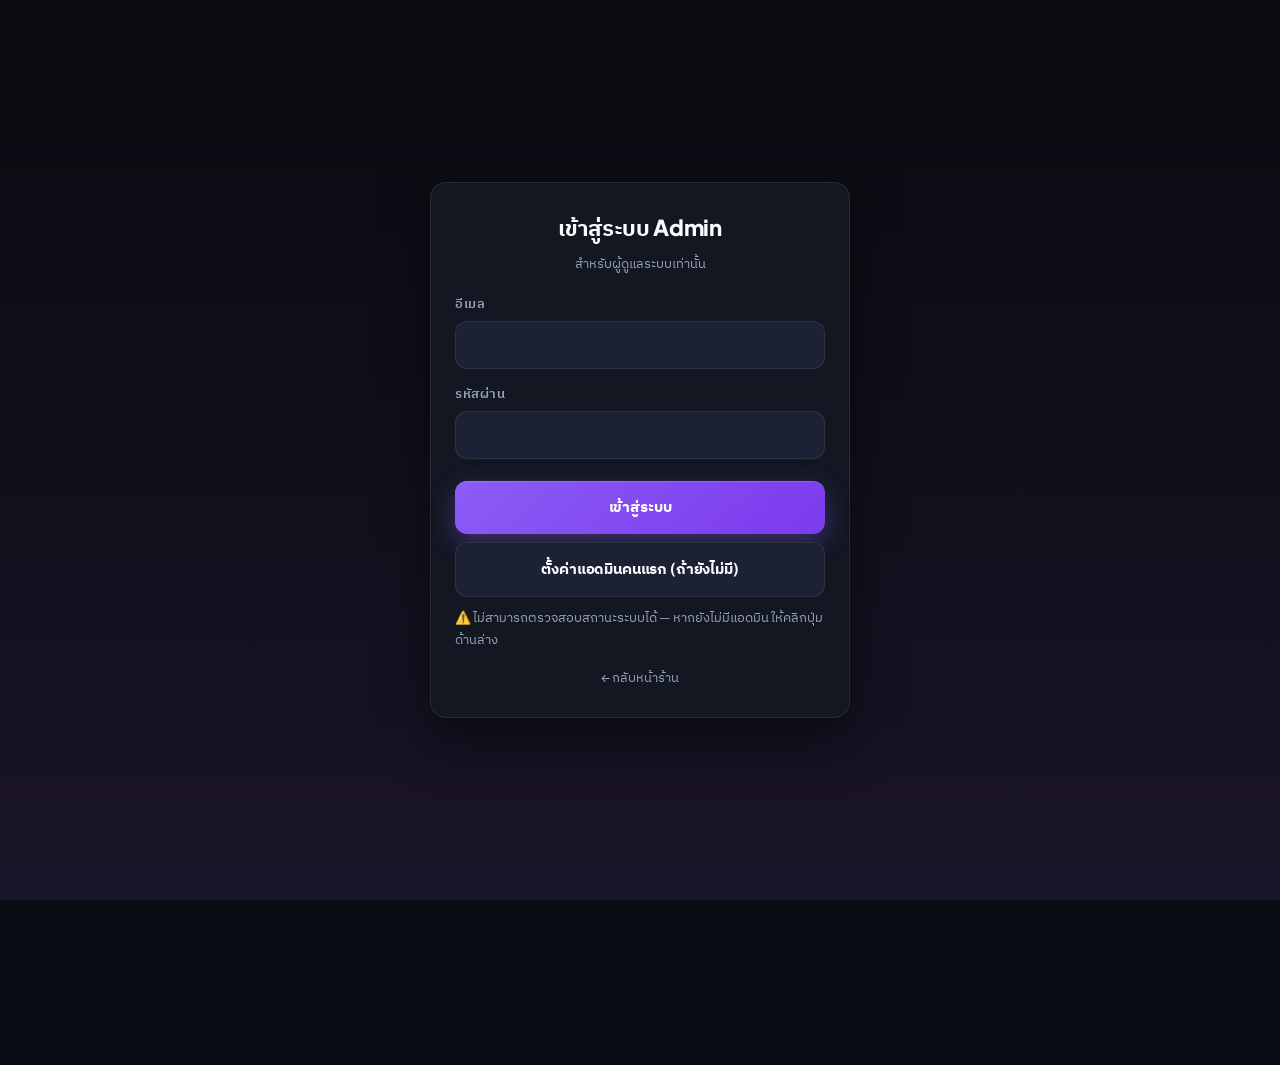
==== admin.html @ b990dd5f "Update admin.html" ====
<!DOCTYPE html>
<html lang="th" class="admin-page">
<head>
<meta charset="UTF-8">
<meta name="viewport" content="width=device-width, initial-scale=1, maximum-scale=1, user-scalable=no, viewport-fit=cover">
<!-- 🔧 (2026-09-22 Batch 7 fix Bug #1): noindex meta — กัน Google index หน้า admin -->
<meta name="robots" content="noindex, nofollow">
<title>Admin - Music Store</title>
<link rel="stylesheet" href="style.css?v=20261017-wavebox">
<!-- 🎨 (2026-10-11) ระบบแจ้งเตือนใหม่ (toast + dialog) — ต้องโหลดก่อน app-*.js -->
<link rel="stylesheet" href="notify.css?v=20261015-waveback">
<script src="notify.js?v=20261015-waveback"></script>

<!-- 🔧 (2026-09-22 Batch 7 fix Bug #1) + 🔒 (Audit Fix H-13): Self-host html2canvas
     เดิม: orders.js ใช้ dynamic import ทุกครั้ง → ช้า + พังถ้า CDN ล่ม
     ใหม่: โหลดครั้งเดียวตอน page load → cache ใน window.html2canvas
     🔒 (H-13): ย้ายจาก cdn.jsdelivr.net → self-hosted /vendor/html2canvas.min.js
       กัน supply-chain risk: ถ้า CDN ถูกแฮ็ก หรือ package ถูก hijack → โค้ดรันในแอดมิน context
       ผลกระทบระบบเดิม: 0% — window.html2canvas ยังเหมือนเดิม, app-admin.js ใช้เหมือนเดิม -->
<script src="/vendor/html2canvas.min.js" defer></script>

<!-- 🆕 (T132 2026-10-13): Google Analytics 4 — Measurement ID G-JDW4KYSGN0
     - anonymize_ip: ปกปิด IP ตาม PDPA/GDPR
     - cookie_flags SameSite=None;Secure: ป้องกัน cross-site issue
     - ใช้บนหน้า admin.html เพื่อรวบรวมสถิติการใช้งานของ admin (แยกจาก user) -->
<script async src="https://www.googletagmanager.com/gtag/js?id=G-JDW4KYSGN0"></script>
<script>
  window.dataLayer = window.dataLayer || [];
  function gtag(){dataLayer.push(arguments);}
  gtag('js', new Date());
  gtag('config', 'G-JDW4KYSGN0', {
    anonymize_ip: true,
    cookie_flags: 'SameSite=None;Secure'
  });
</script>
</head>
<body>

  <div class="login-screen" id="loginScreen">
    <div class="login-card">
      <h2 id="loginTitle">เข้าสู่ระบบ Admin</h2>
      <p id="loginSubtitle">สำหรับผู้ดูแลระบบเท่านั้น</p>
      <!-- เพิ่มใหม่ (2026-09-11): แสดงเฉพาะตอนยังไม่มีแอดมินในระบบเลย (แทนขั้นตอนสร้างบัญชีผ่าน Firebase Console เดิม) -->
      <div class="field" id="loginDisplayNameField" style="display:none;"><label>ชื่อที่แสดง</label><input id="loginDisplayName" type="text" autocomplete="name"></div>
      <div class="field"><label>อีเมล</label><input id="loginEmail" type="email" autocomplete="username"></div>
      <div class="field"><label>รหัสผ่าน</label><input id="loginPassword" type="password" autocomplete="current-password"></div>
      <button class="btn" id="loginBtn">เข้าสู่ระบบ</button>
      <div id="loginError" style="color:var(--danger);font-size:13px;margin-top:10px;"></div>
      <a href="/" style="display:block;text-align:center;margin-top:16px;color:var(--text-dim);text-decoration:none;font-size:13px;">
        ← กลับหน้าร้าน
      </a>
    </div>
  </div>

  <div class="admin-shell" id="adminShell" style="display:none;">
    <div class="topbar">
      <div class="topbar-inner">
        <div class="logo"><span>⚙️ Admin — <span id="adminSiteName">Music Store</span></span></div>
        <button class="icon-btn" id="changePasswordBtn" style="margin-left:auto;" title="เปลี่ยนรหัสผ่านของฉัน">🔑</button>
        <button class="icon-btn" id="logoutBtn" title="ตัวเลือก (ดูหน้าร้าน / ออกจากระบบ)">⎋</button>
      </div>
    </div>

    <div id="view-dashboard" class="view">
      <div class="stat-grid">
        <div class="stat-card"><div class="num" id="statSongs">0</div><div class="label">เพลงทั้งหมด</div></div>
        <div class="stat-card"><div class="num" id="statCats">0</div><div class="label">หมวดหมู่</div></div>
        <div class="stat-card"><div class="num" id="statDjs">0</div><div class="label">DJ</div></div>
        <div class="stat-card"><div class="num" id="statPlaylists">0</div><div class="label">เพลย์ลิสต์</div></div>
      </div>

      <!-- 🆕 (2026-10-01 dashboard reorg): จัดกลุ่มปุ่มเป็น 4 cards ตามมติผู้ใช้
           - Card 1: คลังเพลง (รวมเพิ่มเดี่ยว+Bulk → popup เลือก)
           - Card 2: ออเดอร์ & การเงิน (รวม จัดออเดอร์+ตรวจสลิป → 1 ปุ่ม badge 2 ตัว)
           - Card 3: การตลาด (ลดราคา+โปรโมชั่น)
           - Card 4: ระบบ (ตั้งค่า+แอดมิน+ประวัติร้าน)
           ปุ่มเดิม (qaAddSong, qaBulkUpload, qaOrders, qaPayments ฯลฯ) ซ่อนไว้ display:none
           แต่ listener เดิมยังทำงาน — ปุ่มใหม่เรียกฟังก์ชันเดิมผ่าน listener ใหม่ -->
      <div style="padding:14px 16px;display:grid;grid-template-columns:repeat(auto-fit,minmax(280px,1fr));gap:12px;">

        <!-- 🎵 Card 1: คลังเพลง -->
        <div style="background:var(--bg-card,#1a1a1f);border:1px solid rgba(255,255,255,.08);border-radius:12px;padding:14px;">
          <div style="display:flex;align-items:center;gap:8px;margin-bottom:10px;font-weight:700;font-size:15px;">
            <span style="font-size:18px;">🎵</span> คลังเพลง
          </div>
          <div style="display:grid;grid-template-columns:repeat(2,1fr);gap:8px;">
            <!-- ปุ่มเพิ่มเพลง (รวมเดี่ยว+Bulk) — กดแล้ว popup เลือก -->
            <button id="qaAddSongNew" style="padding:12px 8px;font-size:13px;font-weight:600;background:var(--accent);color:#fff;border:none;border-radius:8px;cursor:pointer;">➕ เพิ่มเพลง</button>
            <button id="qaManageSongsNew" style="padding:12px 8px;font-size:13px;font-weight:600;border:1px solid rgba(255,255,255,.12);background:rgba(255,255,255,.04);color:var(--text);border-radius:8px;cursor:pointer;">🎵 จัดการเพลง</button>
            <button id="qaManagePlaylistsNew" style="padding:12px 8px;font-size:13px;font-weight:600;border:1px solid rgba(255,255,255,.12);background:rgba(255,255,255,.04);color:var(--text);border-radius:8px;cursor:pointer;">🎶 เพลย์ลิสต์</button>
            <button id="qaManageCatsNew" style="padding:12px 8px;font-size:13px;font-weight:600;border:1px solid rgba(255,255,255,.12);background:rgba(255,255,255,.04);color:var(--text);border-radius:8px;cursor:pointer;">🗂️ หมวดหมู่</button>
            <button id="qaManageDjsNew" style="padding:12px 8px;font-size:13px;font-weight:600;border:1px solid rgba(255,255,255,.12);background:rgba(255,255,255,.04);color:var(--text);border-radius:8px;cursor:pointer;">🎧 DJ</button>
            <button id="qaManageSongsSub" style="padding:12px 8px;font-size:13px;font-weight:600;border:1px solid rgba(255,255,255,.12);background:rgba(255,255,255,.04);color:var(--text);border-radius:8px;cursor:pointer;">📦 Bulk Upload</button>
          </div>
        </div>

        <!-- 🧾 Card 2: ออเดอร์ & การเงิน -->
        <div style="background:var(--bg-card,#1a1a1f);border:1px solid rgba(255,255,255,.08);border-radius:12px;padding:14px;">
          <div style="display:flex;align-items:center;gap:8px;margin-bottom:10px;font-weight:700;font-size:15px;">
            <span style="font-size:18px;">🧾</span> ออเดอร์ & การเงิน
          </div>
          <div style="display:grid;grid-template-columns:1fr;gap:8px;">
            <!-- ปุ่มเดียวที่รวมออเดอร์+สลิป — กดแล้ว popup เลือก หรือกดตรงๆเข้าจัดออเดอร์ -->
            <button id="qaOrdersPayments" style="position:relative;padding:14px 10px;font-size:14px;font-weight:600;background:var(--accent);color:#fff;border:none;border-radius:8px;cursor:pointer;display:flex;align-items:center;justify-content:center;gap:10px;">
              <span>🧾 จัดการออเดอร์</span>
              <span class="badge" id="ordersBadgeNew" style="position:relative;top:auto;right:auto;display:inline-block;margin:0 2px;">0</span>
              <span style="font-size:11px;opacity:.8;">สลิป</span>
              <span class="badge" id="paymentsBadgeNew" style="position:relative;top:auto;right:auto;display:inline-block;margin:0 2px;">0</span>
            </button>
            <div style="display:grid;grid-template-columns:1fr 1fr;gap:8px;">
              <button id="qaOrdersDirect" style="padding:10px 8px;font-size:12px;font-weight:600;border:1px solid rgba(255,255,255,.12);background:rgba(255,255,255,.04);color:var(--text);border-radius:8px;cursor:pointer;">📋 รายการออเดอร์</button>
              <button id="qaPaymentsDirect" style="padding:10px 8px;font-size:12px;font-weight:600;border:1px solid rgba(255,255,255,.12);background:rgba(255,255,255,.04);color:var(--text);border-radius:8px;cursor:pointer;">🧾 ตรวจสลิป</button>
            </div>
            <!-- 🆕 (T012): ปุ่มรายงานยอดขาย — ไปยัง view-reports (sales summary + top songs + top DJs) -->
            <button id="qaReportsNew" type="button" style="padding:10px 8px;font-size:12px;font-weight:600;border:1px solid rgba(255,255,255,.12);background:rgba(255,255,255,.04);color:var(--text);border-radius:8px;cursor:pointer;">📊 รายงานยอดขาย</button>
          </div>
        </div>

        <!-- 🎁 Card 3: การตลาด -->
        <div style="background:var(--bg-card,#1a1a1f);border:1px solid rgba(255,255,255,.08);border-radius:12px;padding:14px;">
          <div style="display:flex;align-items:center;gap:8px;margin-bottom:10px;font-weight:700;font-size:15px;">
            <span style="font-size:18px;">🎁</span> การตลาด
          </div>
          <div style="display:grid;grid-template-columns:1fr 1fr;gap:8px;">
            <button id="qaDiscountsNew" style="padding:12px 8px;font-size:13px;font-weight:600;border:1px solid rgba(255,255,255,.12);background:rgba(255,255,255,.04);color:var(--text);border-radius:8px;cursor:pointer;">🏷️ ลดราคา</button>
            <button id="qaPromotionsNew" style="padding:12px 8px;font-size:13px;font-weight:600;border:1px solid rgba(255,255,255,.12);background:rgba(255,255,255,.04);color:var(--text);border-radius:8px;cursor:pointer;">🎁 โปรโมชั่น</button>
          </div>
        </div>

        <!-- ⚙️ Card 4: ระบบ -->
        <div style="background:var(--bg-card,#1a1a1f);border:1px solid rgba(255,255,255,.08);border-radius:12px;padding:14px;">
          <div style="display:flex;align-items:center;gap:8px;margin-bottom:10px;font-weight:700;font-size:15px;">
            <span style="font-size:18px;">⚙️</span> ระบบ
          </div>
          <div style="display:grid;grid-template-columns:repeat(2,1fr);gap:8px;">
            <button id="qaSettingsNew" style="padding:12px 8px;font-size:13px;font-weight:600;border:1px solid rgba(255,255,255,.12);background:rgba(255,255,255,.04);color:var(--text);border-radius:8px;cursor:pointer;">🔧 ตั้งค่า</button>
            <button id="qaManageAdminsNew" style="padding:12px 8px;font-size:13px;font-weight:600;border:1px solid rgba(255,255,255,.12);background:rgba(255,255,255,.04);color:var(--text);border-radius:8px;cursor:pointer;display:none;">👤 แอดมิน</button>
            <!-- 🆕 (2026-10-02): ปุ่มจัดการลูกค้า -->
            <button id="qaManageCustomersNew" style="padding:12px 8px;font-size:13px;font-weight:600;border:1px solid rgba(255,255,255,.12);background:rgba(255,255,255,.04);color:var(--text);border-radius:8px;cursor:pointer;">👥 ลูกค้า <span class="badge" id="pwResetBadgeNew" style="position:relative;top:auto;right:auto;display:inline-block;margin-left:4px;">0</span></button>
            <button id="qaAuditLogNew" style="padding:12px 8px;font-size:13px;font-weight:600;border:1px solid rgba(255,255,255,.12);background:rgba(255,255,255,.04);color:var(--text);border-radius:8px;cursor:pointer;grid-column:1 / -1;">📜 ประวัติร้าน</button>
          </div>
        </div>
      </div>

      <!-- 🆕 (2026-10-01 dashboard reorg): popup เลือก "เพิ่มเพลงเดี่ยว / หลายไฟล์" -->
      <div class="modal-backdrop" id="addSongChoiceBackdrop" style="display:none;">
        <div class="modal" style="max-width:360px;">
          <div class="modal-header"><h3>เพิ่มเพลง</h3><button class="modal-close" id="addSongChoiceClose" type="button" aria-label="ปิด">✕</button></div>
          <div style="padding:14px;display:grid;gap:10px;">
            <button id="addSongChoiceSingle" style="padding:14px;font-size:14px;font-weight:600;background:var(--accent);color:#fff;border:none;border-radius:8px;cursor:pointer;">🎵 เพิ่มเพลงเดี่ยว</button>
            <button id="addSongChoiceBulk" style="padding:14px;font-size:14px;font-weight:600;border:1px solid var(--accent);background:rgba(122,92,255,.08);color:var(--accent);border-radius:8px;cursor:pointer;">📦 เพิ่มเพลงหลายไฟล์ (Bulk)</button>
          </div>
        </div>
      </div>

      <!-- 🆕 (2026-10-01 dashboard reorg): popup เลือก "จัดออเดอร์ / ตรวจสลิป" -->
      <div class="modal-backdrop" id="ordersChoiceBackdrop" style="display:none;">
        <div class="modal" style="max-width:360px;">
          <div class="modal-header"><h3>ออเดอร์ & การเงิน</h3><button class="modal-close" id="ordersChoiceClose" type="button" aria-label="ปิด">✕</button></div>
          <div style="padding:14px;display:grid;gap:10px;">
            <button id="ordersChoiceList" style="position:relative;padding:14px;font-size:14px;font-weight:600;background:var(--accent);color:#fff;border:none;border-radius:8px;cursor:pointer;">📋 จัดการออเดอร์ <span class="badge" id="ordersBadgeChoice" style="position:relative;top:auto;right:auto;display:inline-block;margin-left:6px;">0</span></button>
            <button id="ordersChoiceSlip" style="position:relative;padding:14px;font-size:14px;font-weight:600;border:1px solid var(--accent);background:rgba(122,92,255,.08);color:var(--accent);border-radius:8px;cursor:pointer;">🧾 ตรวจสลิป <span class="badge" id="paymentsBadgeChoice" style="position:relative;top:auto;right:auto;display:inline-block;margin-left:6px;">0</span></button>
          </div>
        </div>
      </div>

      <!-- ปุ่มเดิมทั้งหมด — ซ่อนไว้ แต่ listener เดิมยังทำงาน (เผื่อระบบอื่นยังอ้างถึง ID) -->
      <div class="quick-actions" style="display:none;">
        <button id="qaAddSong">➕<br>เพิ่มเพลง</button>
        <button id="qaManageSongs">🎵<br>จัดการเพลง</button>
        <button id="qaManagePlaylists">🎶<br>จัดการเพลย์ลิสต์</button>
        <button id="qaBulkUpload">📦<br>เพิ่มเพลงหลายไฟล์</button>
        <button id="qaManageCats">🗂️<br>จัดการหมวดหมู่</button>
        <button id="qaManageDjs">🎧<br>จัดการ DJ</button>
        <button id="qaOrders">🧾<br>จัดการออเดอร์<span class="badge" id="ordersBadge">0</span></button>
        <button id="qaPayments">🧾<br>ตรวจสอบสลิป<span class="badge" id="paymentsBadge">0</span></button>
        <button id="qaDiscounts">🏷️<br>ลดราคา</button>
        <button id="qaPromotions">🎁<br>โปรโมชั่น</button>
        <button id="qaSettings">🔧<br>ตั้งค่าเว็บไซต์</button>
        <button id="qaManageAdmins" style="display:none;">👤<br>จัดการแอดมิน</button>
        <button id="qaAuditLog">📜<br>ประวัติร้าน</button>
      </div>
    </div>

    <div id="view-songs" class="view" style="display:none;">
      <div class="container" style="padding:14px 16px 6px;display:flex;gap:8px;align-items:center;">
        <button class="icon-btn back-btn">←</button>
        <div class="search-box" style="flex:1;"><input id="songSearch" placeholder="ค้นหาเพลง..."></div>
        <button class="icon-btn" id="songSelectModeBtn" title="เลือกหลายเพลง">☑️</button>
        <!-- 🆕 (WAVEFORM-BACKFILL): ปุ่มคำนวณ waveform ให้เพลงเก่าที่ยังไม่มี — กดแล้วรันเป็น background -->
        <button class="icon-btn" id="songBackfillWaveBtn" title="คำนวณกราฟคลื่นเสียงให้เพลงเก่าที่ยังไม่มี" style="background:rgba(139,92,246,0.18);color:var(--accent);font-size:16px;">🌊</button>
        <button class="icon-btn" id="addSongBtn" style="background:var(--accent);color:#fff;">＋</button>
      </div>
      <!-- 🆕 (2026-10-01 date filter): ตัวกรองวันที่แบบ dropdown — กดที่ปุ่มจึงเปิดตัวเลือก
           ปุ่มเดียวที่แสดงตลอด: "📅 กรองตามวันที่" + สถานะปัจจุบัน (เช่น "วันนี้" หรือ "5 → 7")
           ผลกระทบระบบเดิม: 0% — เปลี่ยนจากแสดงตลอด → กดเพื่อเปิด dropdown -->
      <div style="padding:8px 16px;position:relative;">
        <button type="button" id="songDateFilterToggle" class="btn" style="padding:6px 12px;font-size:13px;border-radius:8px;display:flex;align-items:center;gap:6px;">
          <span>📅</span>
          <span id="songDateFilterLabel">กรองตามวันที่</span>
          <span style="font-size:11px;color:var(--text-dim);" id="songDateFilterStatus">ทั้งหมด</span>
          <span style="font-size:10px;transition:transform .2s;" id="songDateFilterChevron">▾</span>
        </button>
        <div id="songDateFilterDropdown" style="display:none;position:absolute;top:calc(100% + 4px);left:16px;right:16px;background:var(--bg-card,#1f1f23);border:1px solid rgba(255,255,255,.15);border-radius:10px;padding:10px;z-index:50;box-shadow:0 8px 24px rgba(0,0,0,.3);">
          <div style="display:flex;gap:6px;flex-wrap:wrap;margin-bottom:8px;">
            <button class="btn" data-date-filter="all" data-date-target="songs" style="padding:4px 10px;font-size:12px;border-radius:999px;">ทั้งหมด</button>
            <button class="btn" data-date-filter="today" data-date-target="songs" style="padding:4px 10px;font-size:12px;border-radius:999px;">วันนี้</button>
            <button class="btn" data-date-filter="yesterday" data-date-target="songs" style="padding:4px 10px;font-size:12px;border-radius:999px;">เมื่อวาน</button>
          </div>
          <div style="display:flex;gap:8px;align-items:center;flex-wrap:wrap;font-size:12px;color:var(--text-dim);">
            <span>หรือเลือกวัน:</span>
            <input type="date" id="songDateFilterFrom" style="background:rgba(255,255,255,.05);border:1px solid rgba(255,255,255,.15);color:var(--text);border-radius:6px;padding:4px 8px;font-size:12px;">
            <span style="font-size:12px;color:var(--text-dim);">→</span>
            <input type="date" id="songDateFilterTo" style="background:rgba(255,255,255,.05);border:1px solid rgba(255,255,255,.15);color:var(--text);border-radius:6px;padding:4px 8px;font-size:12px;">
            <button class="btn secondary" id="songDateFilterApply" style="padding:4px 10px;font-size:12px;">🔍</button>
          </div>
        </div>
      </div>
      <div id="songBulkBar" style="display:none;padding:0 16px 10px;align-items:center;justify-content:space-between;gap:10px;flex-wrap:wrap;">
        <label style="display:flex;align-items:center;gap:6px;font-size:13px;color:var(--text-dim);">
          <input type="checkbox" id="songSelectAllChk"> เลือกทั้งหมด
        </label>
        <span id="songSelectedCount" style="font-size:13px;color:var(--text-dim);">เลือกแล้ว 0 เพลง</span>
        <div style="display:flex;gap:8px;">
          <!-- 🔧 (2026-09-27 เพิ่มใหม่): จัดหมวดหมู่/DJ/เพลย์ลิสต์ให้เพลงที่เลือกไว้หลายเพลงพร้อมกัน ใช้ modal เดิม (#quickAssignBackdrop) -->
          <button class="btn" id="songBulkAssignBtn" style="padding:8px 14px;font-size:13px;" disabled>📌 จัดหมวดหมู่</button>
          <!-- 🆕 (T133 2026-10-13): ปุ่มตั้ง BPM ให้เพลงหลายเพลงที่เลือกพร้อมกัน (range 150-165) -->
          <button class="btn" id="songBulkBpmBtn" style="padding:8px 14px;font-size:13px;" disabled>🎵 ตั้ง BPM</button>
          <!-- 🆕 (T139 2026-10-13): ปุ่มตั้ง Music Key ให้เพลงหลายเพลงที่เลือกพร้อมกัน (Camelot 1A-12B) -->
          <button class="btn" id="songBulkMusicKeyBtn" style="padding:8px 14px;font-size:13px;" disabled>🎹 ตั้ง Key</button>
          <button class="btn danger" id="songBulkDeleteBtn" style="padding:8px 14px;font-size:13px;" disabled>ลบที่เลือก</button>
        </div>
      </div>
      <div id="songList"></div>
    </div>

    <div id="view-categories" class="view" style="display:none;">
      <div class="container" style="padding:14px 16px 6px;display:flex;gap:8px;align-items:center;">
        <button class="icon-btn back-btn">←</button>
        <div class="search-box" style="flex:1;"><input id="catSearch" placeholder="ค้นหาหมวดหมู่..."></div>
        <!-- 🆕 (2026-10-01 bulk): ปุ่มเลือกหลายรายการ — ลอก pattern จาก songSelectModeBtn -->
        <button class="icon-btn" id="catSelectModeBtn" title="เลือกหลายหมวดหมู่">☑️</button>
        <button class="icon-btn" id="addCatBtn" style="background:var(--accent);color:#fff;">＋</button>
      </div>
      <!-- 🆕 (2026-10-01 date filter): dropdown ตัวกรองวันที่สำหรับหมวดหมู่ — เหมือน view-songs -->
      <div style="padding:8px 16px;position:relative;">
        <button type="button" id="catDateFilterToggle" class="btn" style="padding:6px 12px;font-size:13px;border-radius:8px;display:flex;align-items:center;gap:6px;">
          <span>📅</span>
          <span id="catDateFilterLabel">กรองตามวันที่</span>
          <span style="font-size:11px;color:var(--text-dim);" id="catDateFilterStatus">ทั้งหมด</span>
          <span style="font-size:10px;transition:transform .2s;" id="catDateFilterChevron">▾</span>
        </button>
        <div id="catDateFilterDropdown" style="display:none;position:absolute;top:calc(100% + 4px);left:16px;right:16px;background:var(--bg-card,#1f1f23);border:1px solid rgba(255,255,255,.15);border-radius:10px;padding:10px;z-index:50;box-shadow:0 8px 24px rgba(0,0,0,.3);">
          <div style="display:flex;gap:6px;flex-wrap:wrap;margin-bottom:8px;">
            <button class="btn" data-date-filter="all" data-date-target="categories" style="padding:4px 10px;font-size:12px;border-radius:999px;">ทั้งหมด</button>
            <button class="btn" data-date-filter="today" data-date-target="categories" style="padding:4px 10px;font-size:12px;border-radius:999px;">วันนี้</button>
            <button class="btn" data-date-filter="yesterday" data-date-target="categories" style="padding:4px 10px;font-size:12px;border-radius:999px;">เมื่อวาน</button>
          </div>
          <div style="display:flex;gap:8px;align-items:center;flex-wrap:wrap;font-size:12px;color:var(--text-dim);">
            <span>หรือเลือกวัน:</span>
            <input type="date" id="catDateFilterFrom" style="background:rgba(255,255,255,.05);border:1px solid rgba(255,255,255,.15);color:var(--text);border-radius:6px;padding:4px 8px;font-size:12px;">
            <span style="font-size:12px;color:var(--text-dim);">→</span>
            <input type="date" id="catDateFilterTo" style="background:rgba(255,255,255,.05);border:1px solid rgba(255,255,255,.15);color:var(--text);border-radius:6px;padding:4px 8px;font-size:12px;">
            <button class="btn secondary" id="catDateFilterApply" style="padding:4px 10px;font-size:12px;">🔍</button>
          </div>
        </div>
      </div>
      <!-- 🆕 (2026-10-01 bulk): แถบเครื่องมือเลือกหลายรายการ — ลอก pattern จาก songBulkBar -->
      <div id="catBulkBar" style="display:none;padding:0 16px 10px;align-items:center;justify-content:space-between;gap:10px;flex-wrap:wrap;">
        <label style="display:flex;align-items:center;gap:6px;font-size:13px;color:var(--text-dim);">
          <input type="checkbox" id="catSelectAllChk"> เลือกทั้งหมด
        </label>
        <span id="catSelectedCount" style="font-size:13px;color:var(--text-dim);">เลือกแล้ว 0 หมวดหมู่</span>
        <div style="display:flex;gap:8px;">
          <button class="btn danger" id="catBulkDeleteBtn" style="padding:8px 14px;font-size:13px;" disabled>ลบที่เลือก</button>
        </div>
      </div>
      <div id="catList"></div>
    </div>

    <div id="view-djs" class="view" style="display:none;">
      <div class="container" style="padding:14px 16px 6px;display:flex;gap:8px;align-items:center;">
        <button class="icon-btn back-btn">←</button>
        <div class="search-box" style="flex:1;"><input id="djSearch" placeholder="ค้นหา DJ..."></div>
        <!-- 🆕 (2026-10-01 bulk): ปุ่มเลือกหลายรายการ — ลอก pattern จาก songSelectModeBtn -->
        <button class="icon-btn" id="djSelectModeBtn" title="เลือกหลาย DJ">☑️</button>
        <button class="icon-btn" id="addDjBtn" style="background:var(--accent);color:#fff;">＋</button>
      </div>
      <!-- 🆕 (2026-10-01 date filter): dropdown ตัวกรองวันที่สำหรับ DJ — เหมือน view-songs -->
      <div style="padding:8px 16px;position:relative;">
        <button type="button" id="djDateFilterToggle" class="btn" style="padding:6px 12px;font-size:13px;border-radius:8px;display:flex;align-items:center;gap:6px;">
          <span>📅</span>
          <span id="djDateFilterLabel">กรองตามวันที่</span>
          <span style="font-size:11px;color:var(--text-dim);" id="djDateFilterStatus">ทั้งหมด</span>
          <span style="font-size:10px;transition:transform .2s;" id="djDateFilterChevron">▾</span>
        </button>
        <div id="djDateFilterDropdown" style="display:none;position:absolute;top:calc(100% + 4px);left:16px;right:16px;background:var(--bg-card,#1f1f23);border:1px solid rgba(255,255,255,.15);border-radius:10px;padding:10px;z-index:50;box-shadow:0 8px 24px rgba(0,0,0,.3);">
          <div style="display:flex;gap:6px;flex-wrap:wrap;margin-bottom:8px;">
            <button class="btn" data-date-filter="all" data-date-target="djs" style="padding:4px 10px;font-size:12px;border-radius:999px;">ทั้งหมด</button>
            <button class="btn" data-date-filter="today" data-date-target="djs" style="padding:4px 10px;font-size:12px;border-radius:999px;">วันนี้</button>
            <button class="btn" data-date-filter="yesterday" data-date-target="djs" style="padding:4px 10px;font-size:12px;border-radius:999px;">เมื่อวาน</button>
          </div>
          <div style="display:flex;gap:8px;align-items:center;flex-wrap:wrap;font-size:12px;color:var(--text-dim);">
            <span>หรือเลือกวัน:</span>
            <input type="date" id="djDateFilterFrom" style="background:rgba(255,255,255,.05);border:1px solid rgba(255,255,255,.15);color:var(--text);border-radius:6px;padding:4px 8px;font-size:12px;">
            <span style="font-size:12px;color:var(--text-dim);">→</span>
            <input type="date" id="djDateFilterTo" style="background:rgba(255,255,255,.05);border:1px solid rgba(255,255,255,.15);color:var(--text);border-radius:6px;padding:4px 8px;font-size:12px;">
            <button class="btn secondary" id="djDateFilterApply" style="padding:4px 10px;font-size:12px;">🔍</button>
          </div>
        </div>
      </div>
      <!-- 🆕 (2026-10-01 bulk): แถบเครื่องมือเลือกหลายรายการ — ลอก pattern จาก songBulkBar -->
      <div id="djBulkBar" style="display:none;padding:0 16px 10px;align-items:center;justify-content:space-between;gap:10px;flex-wrap:wrap;">
        <label style="display:flex;align-items:center;gap:6px;font-size:13px;color:var(--text-dim);">
          <input type="checkbox" id="djSelectAllChk"> เลือกทั้งหมด
        </label>
        <span id="djSelectedCount" style="font-size:13px;color:var(--text-dim);">เลือกแล้ว 0 DJ</span>
        <div style="display:flex;gap:8px;">
          <button class="btn danger" id="djBulkDeleteBtn" style="padding:8px 14px;font-size:13px;" disabled>ลบที่เลือก</button>
        </div>
      </div>
      <div id="djList"></div>
    </div>

    <div id="view-playlists" class="view" style="display:none;">
      <div class="container" style="padding:14px 16px 6px;display:flex;gap:8px;align-items:center;">
        <button class="icon-btn back-btn">←</button>
        <div class="search-box" style="flex:1;"><input id="playlistSearch" placeholder="ค้นหาเพลย์ลิสต์..."></div>
        <!-- 🆕 (2026-10-01 bulk): ปุ่มเลือกหลายรายการ — ลอก pattern จาก songSelectModeBtn -->
        <button class="icon-btn" id="playlistSelectModeBtn" title="เลือกหลายเพลย์ลิสต์">☑️</button>
        <button class="icon-btn" id="addPlaylistBtn" style="background:var(--accent);color:#fff;">＋</button>
      </div>
      <!-- 🆕 (2026-10-01 date filter): dropdown ตัวกรองวันที่สำหรับเพลย์ลิสต์ — เหมือน view-songs -->
      <div style="padding:8px 16px;position:relative;">
        <button type="button" id="playlistDateFilterToggle" class="btn" style="padding:6px 12px;font-size:13px;border-radius:8px;display:flex;align-items:center;gap:6px;">
          <span>📅</span>
          <span id="playlistDateFilterLabel">กรองตามวันที่</span>
          <span style="font-size:11px;color:var(--text-dim);" id="playlistDateFilterStatus">ทั้งหมด</span>
          <span style="font-size:10px;transition:transform .2s;" id="playlistDateFilterChevron">▾</span>
        </button>
        <div id="playlistDateFilterDropdown" style="display:none;position:absolute;top:calc(100% + 4px);left:16px;right:16px;background:var(--bg-card,#1f1f23);border:1px solid rgba(255,255,255,.15);border-radius:10px;padding:10px;z-index:50;box-shadow:0 8px 24px rgba(0,0,0,.3);">
          <div style="display:flex;gap:6px;flex-wrap:wrap;margin-bottom:8px;">
            <button class="btn" data-date-filter="all" data-date-target="playlists" style="padding:4px 10px;font-size:12px;border-radius:999px;">ทั้งหมด</button>
            <button class="btn" data-date-filter="today" data-date-target="playlists" style="padding:4px 10px;font-size:12px;border-radius:999px;">วันนี้</button>
            <button class="btn" data-date-filter="yesterday" data-date-target="playlists" style="padding:4px 10px;font-size:12px;border-radius:999px;">เมื่อวาน</button>
          </div>
          <div style="display:flex;gap:8px;align-items:center;flex-wrap:wrap;font-size:12px;color:var(--text-dim);">
            <span>หรือเลือกวัน:</span>
            <input type="date" id="playlistDateFilterFrom" style="background:rgba(255,255,255,.05);border:1px solid rgba(255,255,255,.15);color:var(--text);border-radius:6px;padding:4px 8px;font-size:12px;">
            <span style="font-size:12px;color:var(--text-dim);">→</span>
            <input type="date" id="playlistDateFilterTo" style="background:rgba(255,255,255,.05);border:1px solid rgba(255,255,255,.15);color:var(--text);border-radius:6px;padding:4px 8px;font-size:12px;">
            <button class="btn secondary" id="playlistDateFilterApply" style="padding:4px 10px;font-size:12px;">🔍</button>
          </div>
        </div>
      </div>
      <!-- 🆕 (2026-10-01 bulk): แถบเครื่องมือเลือกหลายรายการ — ลอก pattern จาก songBulkBar -->
      <div id="playlistBulkBar" style="display:none;padding:0 16px 10px;align-items:center;justify-content:space-between;gap:10px;flex-wrap:wrap;">
        <label style="display:flex;align-items:center;gap:6px;font-size:13px;color:var(--text-dim);">
          <input type="checkbox" id="playlistSelectAllChk"> เลือกทั้งหมด
        </label>
        <span id="playlistSelectedCount" style="font-size:13px;color:var(--text-dim);">เลือกแล้ว 0 เพลย์ลิสต์</span>
        <div style="display:flex;gap:8px;">
          <button class="btn danger" id="playlistBulkDeleteBtn" style="padding:8px 14px;font-size:13px;" disabled>ลบที่เลือก</button>
        </div>
      </div>
      <div id="playlistList"></div>
    </div>

    <!-- ===================== ORDERS VIEW (ใหม่) ===================== -->
    <style>
      /* 🔧 (2026-09-20 orders stats width fix): ให้การ์ดสถิติหน้า "จัดการออเดอร์" ยืดเต็มความกว้างเท่าปุ่ม "สร้างออเดอร์ใหม่" */
      /*   สาเหตุ: .stat-grid ใน style.css กำหนด 3 คอลัมน์ แต่หน้านี้ใช้แค่ 2 คอลัมน์ (การ์ดคู่ + การ์ด span 2) → คอลัมน์ที่ 3 ว่าง */
      /*   วิธีแก้: ใช้ selector #view-orders (เฉพาะหน้านี้) บังคับ 2 คอลัมน์ + ตัด padding ซ้อน ให้ขอบซ้าย-ขวาตรงกับปุ่ม */
      /*   ผลกระทบต่อระบบเดิม: 0% — ไม่แตะ .stat-grid ใน style.css (หน้าแดชบอร์ดยังเหมือนเดิม), ไม่แตะ id/JS/HTML การ์ดใด ๆ */
      #view-orders .stat-grid { grid-template-columns: repeat(2, minmax(0, 1fr)); padding: 0; }
      /* คงระยะห่างด้านบนของการ์ดชุดแรก (ใต้แถบหัว "จัดการออเดอร์") ไว้เท่าเดิม ~22px */
      #view-orders .stat-grid:first-child { padding-top: 16px; }
      #view-orders .status-filter { display:flex; flex-wrap:wrap; gap:8px; padding:0 16px; margin:14px 0; }
      #view-orders .status-filter button {
        border:1px solid rgba(255,255,255,.12); background:rgba(255,255,255,.04); color:var(--text-dim);
        border-radius:999px; padding:6px 14px; font-size:12px; font-weight:600; cursor:pointer; white-space:nowrap;
      }
      #view-orders .status-filter button.active { background:var(--accent); color:#fff; border-color:var(--accent); }
      /* ---- เพิ่มใหม่: ช่องค้นหาในประวัติออเดอร์ (ค้นจากข้อมูลออเดอร์จริง) ---- */
      #view-orders .history-search {
        display:flex; align-items:center; gap:8px; padding:0 16px; margin:14px 0 0;
      }
      /* 🎨 (2026-10-11): ช่องค้นหาประวัติออเดอร์ — แถวแรกเป็นช่องค้นหาเต็มความกว้าง, แถวสองเป็นปุ่ม ล้าง/ขั้นสูง
         เดิมปุ่ม "ขั้นสูง" ยืดกินพื้นที่ที่เหลือ ทำให้ช่องค้นหาหดเหลือแค่วงกลมเล็ก ๆ */
      #view-orders .history-search { flex-wrap:wrap; }
      #view-orders .history-search .search-box {
        flex:1 1 100%; width:100%; min-width:0; max-width:none; margin:0;
        padding:11px 16px; border-radius:12px; order:0;
      }
      #view-orders .history-search .search-box input {
        width:100%; min-width:0; font-size:16px; padding:2px 0;
      }
      #view-orders .history-search .search-clear,
      #view-orders .history-search #ordAdvancedSearchToggle {
        flex:1 1 0; width:auto !important; min-width:0; min-height:42px; order:1; text-align:center;
      }
      @media (min-width: 700px) {
        #view-orders .history-search { flex-wrap:nowrap; }
        #view-orders .history-search .search-box { flex:1 1 auto; width:auto; order:0; }
        #view-orders .history-search .search-clear,
        #view-orders .history-search #ordAdvancedSearchToggle { flex:0 0 auto; padding-left:16px; padding-right:16px; }
      }
      #view-orders .history-search .search-clear {
        border:1px solid rgba(255,255,255,.14); background:rgba(255,255,255,.06); color:var(--text-dim);
        border-radius:8px; padding:8px 12px; font-size:13px; font-weight:600; cursor:pointer; white-space:nowrap;
      }
      #view-orders .history-search .search-clear:hover { background:rgba(255,255,255,.10); color:var(--text); }
      #view-orders .status-badge {
        display:inline-flex; align-items:center; gap:4px; border-radius:999px; padding:3px 10px;
        font-size:12px; font-weight:700; width:fit-content;
      }
      #view-orders .status-select {
        width:100%; background:var(--surface-2, rgba(255,255,255,.06)); color:var(--text);
        border:1px solid rgba(255,255,255,.14); border-radius:8px; padding:8px 10px; font-size:13px;
      }
      /* ---- เพิ่มใหม่: สลับประเภทออเดอร์ เพลงเดี่ยว / ยกเพลย์ลิสต์ ---- */
      #view-orders .type-toggle { display:flex; gap:8px; margin-bottom:14px; }
      #view-orders .type-toggle button {
        flex:1; border:1px solid rgba(255,255,255,.14); background:rgba(255,255,255,.04); color:var(--text-dim);
        border-radius:10px; padding:10px 8px; font-size:13px; font-weight:700; cursor:pointer;
      }
      #view-orders .type-toggle button.active { background:var(--accent); color:#fff; border-color:var(--accent); }
      #view-orders .playlist-result-card {
        border:1px solid rgba(255,255,255,.12); border-radius:10px; padding:10px; margin-bottom:8px;
        display:flex; gap:10px; align-items:center; cursor:pointer;
      }
      #view-orders .playlist-result-card:hover { background:rgba(255,255,255,.04); }
      #view-orders .playlist-result-card img { width:44px; height:44px; border-radius:8px; object-fit:cover; background:rgba(255,255,255,.06); }
      /* 🔧 (2026-09-19 bugfix): หลังย้ายฟอร์มไป modal #ordCreateBackdrop ต้องเพิ่ม CSS เดียวกัน */
      /*   มิฉะนั้นรูปจะขยายเต็มจอเพราะ selector #view-orders ไม่ match อีกต่อไป */
      /*   ผลกระทบต่อระบบเดิม: 0% — เพิ่ม CSS rule ใหม่ ไม่ลบของเดิม */
      #ordCreateBackdrop .playlist-result-card {
        border:1px solid rgba(255,255,255,.12); border-radius:10px; padding:10px; margin-bottom:8px;
        display:flex; gap:10px; align-items:center; cursor:pointer;
      }
      #ordCreateBackdrop .playlist-result-card:hover { background:rgba(255,255,255,.04); }
      #ordCreateBackdrop .playlist-result-card img { width:44px; height:44px; border-radius:8px; object-fit:cover; background:rgba(255,255,255,.06); flex-shrink:0; }
      #ordCreateBackdrop .playlist-result-card .info { min-width:0; flex:1; }
      #ordCreateBackdrop .playlist-result-card .info .n1 { font-weight:700; overflow:hidden; text-overflow:ellipsis; white-space:nowrap; }
      #ordCreateBackdrop .playlist-result-card .info .n2 { font-size:12px; color:var(--text-dim); margin-top:2px; overflow:hidden; text-overflow:ellipsis; white-space:nowrap; }
      #ordCreateBackdrop .playlist-selected-card {
        border:1px solid var(--accent); background:rgba(122,92,255,.08); border-radius:10px; padding:12px;
        display:flex; flex-direction:column; gap:4px; margin-bottom:10px;
      }
      #view-orders .order-type-badge {
        display:inline-flex; align-items:center; gap:4px; border-radius:999px; padding:2px 9px;
        font-size:11px; font-weight:700; width:fit-content; margin-bottom:4px;
      }
      #receiptBackdrop .receipt-paper {
        background:#fff; color:#171717; border-radius:12px; padding:22px; max-width:460px; margin:auto;
      }
      #receiptBackdrop .receipt-head { text-align:center; border-bottom:1px dashed #bbb; padding-bottom:14px; }
      #receiptBackdrop .receipt-head h2 { margin:0 0 4px; font-size:21px; }
      #receiptBackdrop .receipt-head small { display:block; color:#666; margin-top:3px; }
      #receiptBackdrop .receipt-customer { padding:14px 0; border-bottom:1px solid #e5e5e5; }
      #receiptBackdrop .receipt-customer div { display:flex; justify-content:space-between; gap:12px; margin:4px 0; }
      #receiptBackdrop .receipt-customer span { color:#666; }
      #receiptBackdrop .receipt-items { padding:10px 0; }
      #receiptBackdrop .receipt-line { display:flex; justify-content:space-between; gap:12px; padding:8px 0; border-bottom:1px solid #eee; }
      #receiptBackdrop .receipt-line small { display:block; color:#666; margin-top:3px; }
      #receiptBackdrop .receipt-total { display:flex; justify-content:space-between; padding-top:14px; font-size:18px; }
      #receiptBackdrop .receipt-thanks { text-align:center; color:#666; margin-top:20px; font-size:12px; }
      #receiptBackdrop .receipt-empty { color:#666; text-align:center; padding:12px; }
    </style>
    <div id="view-orders" class="view" style="display:none;">
      <div class="container" style="padding:14px 16px 6px;display:flex;gap:8px;align-items:center;">
        <button class="icon-btn back-btn">←</button>
        <div style="flex:1;font-weight:800;">จัดการออเดอร์</div>
        <!-- 🔧 แก้บั๊ก I11 (2026-09-18): ปุ่ม "รีเฟรช" — โหลดออเดอร์ล่าสุดจาก DB โดยไม่ต้อง F5 -->
        <!-- ใช้เมื่อ: สงสัยว่าข้อมูลไม่ใช่ล่าสุด / อยากเช็คว่ามีออเดอร์ใหม่ไหม / ก่อน action สำคัญ -->
        <button id="ordersRefreshBtn" type="button" class="icon-btn" style="font-size:18px;padding:6px 10px;" title="รีเฟรชออเดอร์">🔄</button>
      </div>

      <div class="container" style="padding:0 16px;">

        <div class="stat-grid" style="margin-bottom:10px;">
          <div class="stat-card"><div class="num" id="ordStatCount">0</div><div class="label">ออเดอร์ทั้งหมด</div></div>
          <div class="stat-card"><div class="num" id="ordStatSongs">0</div><div class="label">เพลงที่ขายได้ (สำเร็จ)</div></div>
          <div class="stat-card" style="grid-column:span 2;"><div class="num" id="ordStatRevenue">0</div><div class="label">ยอดขายรวม (LAK) — เฉพาะสำเร็จ</div></div>
        </div>
        <!-- 🔧 (2026-09-19 stats v2): เปลี่ยนการ์ดสถิติตามที่ user ต้องการ -->
        <!--   เดิม: ordStatSingleCount (ออเดอร์เพลงเดี่ยว) + ordStatPlaylistCount (ออเดอร์ยกเพลย์ลิสต์) — นับแยกตามประเภท -->
        <!--   ใหม่: ordStatCompletedOrders (ออเดอร์ที่สำเร็จทั้งหมด รวมทุกประเภท) -->
        <!--        + ordStatPlaylistsSold (เพลย์ลิสต์ที่ขาย นับตัว ไม่นับเพลงข้างใน) -->
        <!--   ผลกระทบต่อระบบเดิม: 0% — calculateStats ยังคง return singleCount/playlistCount/mixedCount (เก็บไว้ back-compatible) -->
        <!--   แค่ไม่ render ค่าเดิมใน HTML ใหม่ -->
        <div class="stat-grid" style="margin-bottom:16px;">
          <div class="stat-card"><div class="num" id="ordStatCompletedOrders" style="color:var(--success,#29cc71);">0</div><div class="label">✓ ออเดอร์ที่สำเร็จ</div></div>
          <div class="stat-card"><div class="num" id="ordStatPlaylistsSold" style="color:var(--accent);">0</div><div class="label">🎶 เพลย์ลิสต์ที่ขายได้</div></div>
        </div>
        <!-- 🔧 (2026-09-19 stats fix): แยกการ์ดสถิติเพลงเดี่ยว vs เพลงในเพลย์ลิสต์ -->
        <!--   นับเป็นจำนวนเพลงเดี่ยวที่ขายได้ vs จำนวนเพลงในเพลย์ลิสต์ที่ขายได้ -->
        <div class="stat-grid" style="margin-bottom:16px;">
          <div class="stat-card"><div class="num" id="ordStatSingleSongs" style="color:var(--accent-2,#ec4899);">0</div><div class="label">🎵 เพลงเดี่ยวที่ขายได้</div></div>
          <div class="stat-card"><div class="num" id="ordStatPlaylistSongs" style="color:var(--accent-2,#ec4899);">0</div><div class="label">🎶 เพลงในเพลย์ลิสต์ที่ขายได้</div></div>
        </div>
        <div class="stat-grid" style="margin-bottom:16px;">
          <div class="stat-card" style="grid-column:span 2;"><div class="num" id="ordStatDiscount" style="color:var(--accent-2,#ec4899);">0</div><div class="label">ส่วนลด/โปรโมชั่นรวม (LAK) — เฉพาะสำเร็จ</div></div>
        </div>

        <!-- 🔧 (2026-09-19 layout fix): ย้ายฟอร์ม "สร้างออเดอร์ใหม่" ไปเป็น collapsible -->
        <!--   เหตุผล: เดิมฟอร์มอยู่ในหน้าหลัก → หน้ายาวเกิน → ปุ่ม "บันทึกออเดอร์" โดนตัดขอบล่าง -->
        <!--   วิธีใหม่: แสดงปุ่ม "➕ สร้างออเดอร์ใหม่" เฉพาะเวลาต้องการ → กดแล้วเปิดเป็น modal -->
        <!--   ผลกระทบต่อระบบเดิม: 0% — element IDs ทั้งหมดยังอยู่ (ordCustomerName, ordCartItems, ฯลฯ) -->
        <!--   เพียงแต่ย้ายจาก inline → modal -->
        <button type="button" id="ordCreateBtn" class="btn" style="display:flex;align-items:center;justify-content:center;gap:6px;width:100%;margin-bottom:10px;">
          ➕ สร้างออเดอร์ใหม่
        </button>
      </div>

      <div class="section-title" style="margin-top:14px;">ประวัติออเดอร์</div>
      <!-- เพิ่มใหม่: ช่องค้นหาในประวัติออเดอร์ — ค้นจากข้อมูลออเดอร์จริง (ชื่อลูกค้า/เบอร์/เพลง/เพลย์ลิสต์/เลขออเดอร์/ชื่อ ZIP) -->
      <div class="history-search">
        <div class="search-box">
          <input id="ordHistorySearch" type="text" placeholder="🔍 ค้นหาออเดอร์: ชื่อลูกค้า, เบอร์ WhatsApp, ชื่อเพลง, เพลย์ลิสต์, เลขออเดอร์..." autocomplete="off">
        </div>
        <button type="button" class="search-clear" id="ordHistorySearchClear" title="ล้างการค้นหา">✕ ล้าง</button>
        <!-- 🆕 (T012): ปุ่มเปิด/ปิด advanced search panel — ค้นหาด้วย date range + status + amount range -->
        <button type="button" class="btn secondary" id="ordAdvancedSearchToggle" title="ค้นหาขั้นสูง" style="padding:8px 12px;font-size:13px;white-space:nowrap;">🔍 ขั้นสูง</button>
      </div>

      <!-- 🆕 (T012): Advanced search panel — ขยายด้วยปุ่ม "ขั้นสูง" ด้านบน -->
      <div class="advanced-search-panel" id="advancedSearchPanel" style="display:none;">
        <div class="filter-row">
          <label class="filter-label">จากวันที่
            <input type="date" id="advDateFrom" class="filter-input">
          </label>
          <label class="filter-label">ถึงวันที่
            <input type="date" id="advDateTo" class="filter-input">
          </label>
          <label class="filter-label">สถานะ
            <select id="advStatusFilter" class="filter-input">
              <option value="">ทั้งหมด</option>
              <option value="pending_verify">รอตรวจสอบ</option>
              <option value="processing">กำลังดำเนินการ</option>
              <option value="verified">ยืนยันโอนแล้ว</option>
              <option value="completed">เสร็จสิ้น</option>
              <option value="cancelled">ยกเลิก</option>
              <option value="rejected">ถูกปฏิเสธ</option>
            </select>
          </label>
        </div>
        <div class="filter-row">
          <label class="filter-label">ยอดขั้นต่ำ (LAK)
            <input type="number" id="advMinAmount" min="0" step="1000" inputmode="numeric" class="filter-input" placeholder="เช่น 10000">
          </label>
          <label class="filter-label">ยอดสูงสุด (LAK)
            <input type="number" id="advMaxAmount" min="0" step="1000" inputmode="numeric" class="filter-input" placeholder="เช่น 100000">
          </label>
        </div>
        <div class="filter-row" style="justify-content:flex-end;">
          <button type="button" class="btn" id="advSearchBtn" style="padding:8px 16px;font-size:13px;">🔍 ค้นหา</button>
          <button type="button" class="btn secondary" id="advClearBtn" style="padding:8px 16px;font-size:13px;">✕ ล้างตัวกรอง</button>
        </div>
        <div id="advSearchStatus" style="font-size:12px;color:var(--text-dim);margin-top:6px;min-height:16px;" aria-live="polite" role="status"></div>
      </div>

      <div class="status-filter" id="ordStatusFilter"></div>
      <div id="ordHistoryList" class="container" style="padding:0 16px 24px;"></div>
    </div>

    <!-- 🔧 (2026-09-19 layout fix): Modal สร้างออเดอร์ใหม่ (ย้ายจาก inline → modal) -->
    <!--   คง element IDs ทั้งหมดไว้ — เพียงแต่ย้ายไปอยู่ใน modal-backdrop -->
    <div class="modal-backdrop" id="ordCreateBackdrop" style="display:none;">
      <div class="modal" style="max-width:560px;max-height:90vh;overflow-y:auto;">
        <div class="modal-header" style="display:flex;justify-content:space-between;align-items:center;">
          <div style="font-weight:800;">สร้างออเดอร์ใหม่</div>
          <button type="button" id="ordCreateCloseBtn" class="icon-btn" style="font-size:18px;padding:4px 8px;">✕</button>
        </div>
        <div style="padding:14px 16px;">
          <div class="field"><label>ชื่อลูกค้า *</label><input id="ordCustomerName" placeholder="ชื่อลูกค้า"></div>
          <div class="field"><label>เบอร์ WhatsApp * <span style="font-weight:400;color:var(--text-dim);font-size:11px;">(ลาว +856 20XXXXXXXX / ไทย +66 8XXXXXXXX)</span></label><input id="ordCustomerWhatsapp" placeholder="ลาว: 020 1234 5678 · ไทย: 081 234 5678"></div>

          <p style="font-size:12px;color:var(--text-dim);margin:0 0 10px;">เลือกได้ทั้งเพลงเดี่ยว (หลายเพลง) และเพลย์ลิสต์ (หลายรายการ) ผสมกันในออเดอร์เดียวได้</p>

          <div id="ordSingleSection">
            <div class="field">
              <label>🎵 ค้นหาและเลือกเพลง</label>
              <div class="search-box"><input id="ordSongSearch" placeholder="ค้นหาเพลง ศิลปิน หรือ DJ..."></div>
            </div>
            <p id="ordSongsLoading" class="empty-state" style="padding:10px 0;">กำลังโหลดรายชื่อเพลง...</p>
            <div id="ordSearchResults"></div>
          </div>

          <div id="ordPlaylistSection" style="margin-top:14px;">
            <div class="field">
              <label>🎶 ค้นหาและเลือกเพลย์ลิสต์ (เลือกได้หลายรายการ)</label>
              <div class="search-box"><input id="ordPlaylistSearch" placeholder="ค้นหาชื่อเพลย์ลิสต์ เช่น Sdk zzbee..."></div>
            </div>
            <div id="ordPlaylistSelected"></div>
            <div id="ordPlaylistResults"></div>
          </div>

          <div style="margin:16px 0;">
            <div style="font-weight:700;font-size:13px;color:var(--text-dim);margin-bottom:6px;">ออเดอร์ปัจจุบัน</div>
            <div id="ordCartItems"></div>
            <div style="display:flex;justify-content:space-between;align-items:center;gap:10px;border-top:1px solid rgba(255,255,255,.08);padding-top:10px;margin-top:6px;">
              <span style="color:var(--text-dim);font-size:13px;">ยอดรวม (LAK) — คำนวณอัตโนมัติ</span>
              <input id="ordCartTotal" type="number" min="0" inputmode="numeric"
                readonly aria-readonly="true"
                style="width:140px;text-align:right;font-size:18px;font-weight:800;color:var(--success);background:rgba(255,255,255,.04);border:1px solid rgba(255,255,255,.14);border-radius:8px;padding:6px 10px;">
            </div>
            <div id="ordTotalHint" style="font-size:11px;color:var(--text-dim);text-align:right;margin-top:4px;"></div>
          </div>

          <button class="btn" id="ordSubmitBtn">บันทึกออเดอร์</button>
          <div id="ordFormFeedback" style="font-size:13px;margin-top:8px;min-height:18px;"></div>
        </div>
      </div>
    </div>
    <!-- ===================== /ORDERS VIEW ===================== -->

    <div id="view-settings" class="view" style="display:none;">
      <div class="container" style="padding:14px 16px;">
        <div style="display:flex;gap:8px;align-items:center;margin-bottom:14px;">
          <button class="icon-btn back-btn">←</button>
          <div style="font-weight:800;">ตั้งค่าเว็บไซต์</div>
        </div>
        <div class="field"><label>ชื่อเว็บไซต์</label><input id="setWebsiteName"></div>
        <div class="field"><label>คำอธิบายเว็บไซต์ (สำหรับ Google ค้นหา)</label><textarea id="setMetaDesc" placeholder="สำหรับค้นหา Google"></textarea></div>
        <div class="field"><label>ชื่อ Admin</label><input id="setAdminName" placeholder="ชื่อแอดมิน"></div>
        <div class="field"><label>เบอร์ WhatsApp ร้าน <span style="font-weight:400;color:var(--text-dim);font-size:11px;">(ลาว 85620XXXXXXXX / ไทย 668XXXXXXXXX)</span></label><input id="setWhatsapp" placeholder="ลาว: 8562012345678 · ไทย: 66812345678"></div>
        <!-- 🆕 (T126 2026-10-12): โลโกเว็บ — อัปโหลดจากเครื่อง (iPhone/iPad/PC/Mac) + คงช่อง URL ไว้ -->
        <div class="field">
          <label>โลโก้เว็บไซต์</label>
          <!-- preview รูปโลโก (ถ้ามี) -->
          <div id="logoPreviewWrap" style="display:none;margin-bottom:8px;">
            <div style="display:inline-block;padding:8px;background:rgba(255,255,255,.06);border:1px solid rgba(255,255,255,.12);border-radius:8px;">
              <img id="logoPreviewImg" src="" alt="Logo preview" style="max-width:120px;max-height:60px;object-fit:contain;border-radius:4px;">
            </div>
            <div style="margin-top:6px;display:flex;gap:6px;">
              <button class="btn secondary" id="logoChangeBtn" type="button" style="padding:6px 12px;font-size:12px;">เปลี่ยนรูป</button>
              <button class="btn secondary" id="logoDeleteBtn" type="button" style="padding:6px 12px;font-size:12px;">🗑 ลบรูป</button>
            </div>
          </div>
          <!-- file picker (ใช้ได้บน iPhone/iPad/PC/Mac) -->
          <input type="file" id="logoFileInput" accept="image/jpeg,image/png,image/webp,image/jpg,image/svg+xml" style="display:none;">
          <label for="logoFileInput" id="logoFilePickerLabel" class="file-picker" style="cursor:pointer;">
            <div id="logoFilePickerText">
              <div style="font-size:28px;">🖼️</div>
              <div style="font-size:13px;margin-top:4px;">คลิกเพื่อเลือกรูปโลโก้</div>
              <div style="font-size:11px;margin-top:2px;color:var(--text-dim);">JPEG / PNG / WEBP / SVG • สูงสุด 5MB</div>
              <div style="font-size:11px;margin-top:2px;color:var(--text-dim);">รองรับ iPhone / iPad / Android / PC / Mac</div>
            </div>
          </label>
          <!-- สถานะกำลังอัปโหลด -->
          <div id="logoUploadProgress" style="display:none;margin-top:8px;padding:8px 10px;background:rgba(139,92,246,.08);border:1px solid var(--accent);border-radius:8px;font-size:13px;color:var(--accent);">
            กำลังอัปโหลดรูปโลโก้... <span id="logoUploadPercent">0%</span>
          </div>
        </div>
        <!-- ช่อง URL (optional — สำหรับกรณีมี URL รูปอยู่แล้ว ไม่ต้องอัปโหลดใหม่) -->
        <div class="field"><label>หรือ URL โลโก้เว็บไซต์ (optional)</label><input id="setLogo" placeholder="https://...logo.png (ถ้าอัปโหลดรูปด้านบนแล้ว ไม่ต้องกรอก)"></div>

        <div style="margin:18px 0 8px;font-weight:800;border-top:1px dashed var(--border);padding-top:14px;">💳 ตั้งค่าการชำระเงิน</div>
        <div class="field"><label>ชื่อธนาคาร</label><input id="setBankName" placeholder="เช่น BCEL, JDB, LDB, BBL"></div>
        <div class="field"><label>ชื่อบัญชี</label><input id="setBankAccountName" placeholder="ชื่อเจ้าของบัญชี"></div>
        <div class="field"><label>เลขบัญชี</label><input id="setBankAccount" placeholder="เลขบัญชีธนาคาร"></div>

        <!-- 🎨 (2026-09-26) QR Code — อัปโหลดรูปจาก iPhone/iPad/PC/Mac ได้โดยตรง
             + คงช่อง URL ไว้สำหรับกรณีรูปอยู่บนเว็บอื่น (optional)
             🎨 (2026-09-26 v2 fix): ขยายรูป QR ให้เต็มพื้นที่ + padding ด้านเท่ากัน + ดูง่าย -->
        <div class="field">
          <label>รูป QR Code</label>
          <!-- preview รูป QR (ถ้ามี) — ใช้ class แทน inline style เพื่อให้ CSS จัดการได้ -->
          <div id="qrPreviewWrap" class="qr-preview-wrap" style="display:none;">
            <!-- กล่องรูป QR — padding ด้านเท่ากันทุกด้าน + พื้นขาว + ขยายเต็มพื้นที่ -->
            <div class="qr-preview-img-box">
              <img id="qrPreviewImg" src="" alt="QR Code preview" class="qr-preview-img">
            </div>
            <!-- ปุ่มเปลี่ยน/ลบรูป -->
            <div class="qr-preview-actions">
              <button class="btn secondary" id="qrChangeBtn" type="button">เปลี่ยนรูป</button>
              <button class="btn secondary" id="qrDeleteBtn" type="button">🗑 ลบรูป</button>
            </div>
          </div>
          <!-- file picker (ใช้ได้บน iPhone/iPad/PC/Mac) — accept="image/*" เปิดกล้อง/คลังรูปได้ -->
          <input type="file" id="qrFileInput" accept="image/jpeg,image/png,image/webp,image/jpg" style="display:none;">
          <label for="qrFileInput" id="qrFilePickerLabel" class="file-picker" style="cursor:pointer;">
            <div id="qrFilePickerText">
              <div style="font-size:32px;">📷</div>
              <div style="font-size:13px;margin-top:4px;">คลิกเพื่อเลือกรูป QR Code</div>
              <div style="font-size:11px;margin-top:2px;color:var(--text-dim);">JPEG / PNG / WEBP • สูงสุด 5MB</div>
              <div style="font-size:11px;margin-top:2px;color:var(--text-dim);">รองรับ iPhone / iPad / Android / PC</div>
            </div>
          </label>
          <!-- สถานะกำลังอัปโหลด -->
          <div id="qrUploadProgress" style="display:none;margin-top:8px;padding:8px 10px;background:rgba(139,92,246,.08);border:1px solid var(--accent);border-radius:8px;font-size:13px;color:var(--accent);">
            กำลังอัปโหลดรูป QR... <span id="qrUploadPercent">0%</span>
          </div>
        </div>
        <!-- ช่อง URL (optional — สำหรับกรณีมี URL รูปอยู่แล้ว ไม่ต้องอัปโหลดใหม่) -->
        <div class="field">
          <label>หรือ URL รูป QR Code (optional)</label>
          <input id="setQrCodeUrl" placeholder="https://...qr.webp (ถ้าอัปโหลดรูปด้านบนแล้ว ไม่ต้องกรอก)">
        </div>

        <div class="field"><label>คำอธิบายวิธีโอน</label><textarea id="setPaymentInstructions" placeholder="โอนแล้วแจ้งแอดมินพร้อมแนบสลิป..."></textarea></div>
        <button class="btn" id="saveSettingsBtn">บันทึกการตั้งค่า</button>
      </div>
    </div>

    <!-- ===================== WHATSAPP NOTIFY MODAL (added — preview before sending) ===================== -->
    <!--   ใช้หลัง admin กดยืนยัน/ปฏิเสธ slip → แสดง modal นี้ให้ admin ตรวจสอบข้อความ + กดเปิด WhatsApp เอง
           (ทำงานเพราะ user click → window.open ไม่ถูก popup blocker บล็อก) -->
    <div class="modal-backdrop" id="whatsappNotifyBackdrop" aria-hidden="true">
      <div class="modal" style="max-width:480px;">
        <div class="modal-header">
          <h3 id="whatsappNotifyTitle">💬 ส่งข้อความ WhatsApp</h3>
          <button class="modal-close" id="whatsappNotifyClose" type="button" aria-label="ปิด">✕</button>
        </div>
        <div style="padding:14px 16px;">
          <div id="whatsappNotifyCustomerInfo" style="margin-bottom:10px;padding:10px;background:var(--bg-soft,#f5f5f5);border-radius:8px;font-size:13px;"></div>
          <label style="font-size:12px;color:var(--text-dim);margin-bottom:6px;display:block;">ข้อความที่จะส่ง (สามารถแก้ไขก่อนส่งได้):</label>
          <textarea id="whatsappNotifyMessage" rows="8" style="width:100%;padding:10px;border-radius:8px;border:1px solid var(--border,#ccc);font-size:13px;font-family:inherit;resize:vertical;"></textarea>
          <div style="display:flex;gap:8px;margin-top:12px;flex-wrap:wrap;">
            <button class="btn" id="whatsappNotifyOpenBtn" type="button" style="flex:1;min-width:140px;background:#25D366;color:#fff;">💬 เปิด WhatsApp ส่ง</button>
            <button class="btn secondary" id="whatsappNotifyCopyBtn" type="button" style="flex:1;min-width:140px;">📋 คัดลอกข้อความ</button>
            <button class="btn secondary" id="whatsappNotifyCancelBtn" type="button" style="flex:1;min-width:100px;">ปิด</button>
          </div>
          <div id="whatsappNotifyErrorHint" style="display:none;margin-top:10px;font-size:12px;color:var(--danger);padding:8px;background:rgba(239,68,68,.08);border-radius:6px;"></div>
        </div>
      </div>
    </div>

    <!-- ===================== PAYMENT VERIFY VIEW (added — slip verification queue) ===================== -->
    <div id="view-payments" class="view" style="display:none;">
      <div class="container" style="padding:14px 16px 6px;display:flex;gap:8px;align-items:center;">
        <button class="icon-btn back-btn">←</button>
        <div style="flex:1;font-weight:800;">🧾 ตรวจสอบสลิป</div>
        <button class="icon-btn" id="refreshPaymentsBtn" title="รีเฟรช">↻</button>
      </div>
      <p style="color:var(--text-dim);font-size:13px;padding:0 16px;margin-top:-4px;">รายการสลิปที่ลูกค้าอัปโหลดและรอแอดมินตรวจสอบ — กดยืนยันเพื่อไปขั้นตอนสร้าง ZIP ส่งลูกค้า</p>
      <div id="paymentsList" class="container" style="padding:10px 16px 24px;">
        <div style="text-align:center;color:var(--text-dim);padding:30px 0;">กำลังโหลด...</div>
      </div>
    </div>

    <div id="view-admins" class="view" style="display:none;">
      <div class="container" style="padding:14px 16px 6px;display:flex;gap:8px;align-items:center;">
        <button class="icon-btn back-btn">←</button>
        <div style="flex:1;font-weight:800;">จัดการแอดมิน</div>
        <button class="icon-btn" id="addAdminBtn" style="background:var(--accent);color:#fff;">＋</button>
      </div>
      <p style="color:var(--text-dim);font-size:13px;padding:0 16px;margin-top:-4px;">แอดมินหลักเพิ่ม/ลบ/แก้ไขแอดมินคนอื่นได้ทั้งหมด ส่วนแอดมินย่อยจะเข้าหน้านี้ไม่ได้และไม่เห็นเมนูนี้</p>
      <div id="adminList" class="container" style="padding:10px 16px 24px;"></div>
    </div>

    <!-- 🆕 (2026-10-02): view จัดการลูกค้า -->
    <div id="view-customers" class="view" style="display:none;">
      <div class="container" style="padding:14px 16px 6px;display:flex;gap:8px;align-items:center;">
        <button class="icon-btn back-btn">←</button>
        <div style="flex:1;font-weight:800;">👥 จัดการลูกค้า</div>
        <button class="icon-btn" id="customerRefreshBtn" title="รีเฟรช">↻</button>
      </div>
      <div style="padding:0 16px;margin:10px 0;">
        <div class="search-box"><input id="customerSearch" placeholder="ค้นหาชื่อ/อีเมล/เบอร์..."></div>
      </div>
      <p style="color:var(--text-dim);font-size:13px;padding:0 16px;margin-top:-4px;">รายชื่อลูกค้าที่สมัครสมาชิก — กดที่ลูกค้าเพื่อดูรายละเอียด + ออเดอร์</p>
      <div id="customerList" class="container" style="padding:10px 16px 24px;"></div>

      <!-- 🆕 (2026-10-02 v2): section "คำขารีเซ็ตรหัสผ่าน" — แสดงคำขาที่ลูกค้าส่งมา + ปุ่มรีเซ็ต/ยกเลิก -->
      <div id="passwordResetSection" style="padding:0 16px 24px;">
        <div style="display:flex;align-items:center;gap:8px;margin:18px 0 8px;padding-top:14px;border-top:1px solid rgba(255,255,255,.08);">
          <div style="flex:1;font-weight:700;font-size:14px;">🔑 คำขารีเซ็ตรหัสผ่าน</div>
          <button class="icon-btn" id="pwResetRefreshBtn" title="รีเฟรชคำขา" style="font-size:12px;padding:4px 8px;">↻</button>
          <select id="pwResetFilter" style="padding:4px 8px;border-radius:6px;border:1px solid rgba(255,255,255,.15);background:rgba(255,255,255,.05);color:var(--text);font-size:12px;">
            <option value="pending">รอดำเนินการ</option>
            <option value="resolved">ดำเนินการแล้ว</option>
            <option value="dismissed">ยกเลิกแล้ว</option>
            <option value="">ทั้งหมด</option>
          </select>
        </div>
        <p style="color:var(--text-dim);font-size:12px;margin:0 0 8px;">เมื่อลูกค้าลืมรหัสผ่าน → ส่งคำขามาที่นี่ → แอดมินกด "รีเซ็ต" แล้วตั้งรหัสใหม่ + ติดต่อลูกค้าทาง WhatsApp</p>
        <!-- 🆕 (2026-10-12): แถบลบคำขา — ติ๊กเลือกหลายรายการ / เลือกทั้งหมด แล้วลบ (ลบได้เฉพาะ "ดำเนินการแล้ว" / "ยกเลิก") -->
        <div id="pwDeleteBar" style="display:none;align-items:center;gap:10px;margin:0 0 8px;padding:8px 10px;background:rgba(255,255,255,.04);border:1px solid rgba(255,255,255,.08);border-radius:8px;font-size:12px;">
          <label style="display:flex;align-items:center;gap:6px;cursor:pointer;flex:1;">
            <input type="checkbox" id="pwSelectAll" style="width:18px;height:18px;"> เลือกทั้งหมด <span id="pwSelectedCount" style="color:var(--text-dim);"></span>
          </label>
          <button type="button" id="pwDeleteBtn" disabled style="padding:6px 12px;font-size:12px;font-weight:700;background:rgba(239,68,68,.15);color:#f87171;border:1px solid rgba(239,68,68,.35);border-radius:6px;cursor:pointer;">🗑 ลบที่เลือก</button>
        </div>
        <div id="passwordResetList" style="display:flex;flex-direction:column;gap:8px;"></div>
      </div>
    </div>

    <!-- ===================== ลดราคา (Discounts) ===================== -->
    <div id="view-discounts" class="view" style="display:none;">
      <div class="container" style="padding:14px 16px 6px;display:flex;gap:8px;align-items:center;">
        <button class="icon-btn back-btn">←</button>
        <div style="flex:1;font-weight:800;">ลดราคา</div>
        <button class="icon-btn" id="addDiscountBtn" style="background:var(--accent);color:#fff;">＋</button>
      </div>
      <p style="color:var(--text-dim);font-size:13px;padding:0 16px;margin-top:-4px;">ลดราคาเฉพาะเพลง/เพลย์ลิสต์ — ตั้งวันเริ่ม/สิ้นสุดและเปิด/ปิดได้ เมื่อหมดเวลาระบบกลับไปใช้ราคาปกติอัตโนมัติ</p>
      <div id="discountList" class="container" style="padding:10px 16px 24px;"></div>
    </div>

    <!-- ===================== โปรโมชั่น (Promotions) ===================== -->
    <div id="view-promotions" class="view" style="display:none;">
      <div class="container" style="padding:14px 16px 6px;display:flex;gap:8px;align-items:center;">
        <button class="icon-btn back-btn">←</button>
        <div style="flex:1;font-weight:800;">โปรโมชั่น</div>
        <button class="icon-btn" id="addPromotionBtn" style="background:var(--accent);color:#fff;">＋</button>
      </div>
      <p style="color:var(--text-dim);font-size:13px;padding:0 16px;margin-top:-4px;">โปรโมชั่นคำนวณอัตโนมัติในตะกร้า — ไม่ต้องกรอกรหัส ตัวอย่าง: ซื้อครบ 3 เพลง ลด 10% / ครบ 5 ลด 20% / ครบ 10 ลด 30%</p>
      <div id="promotionList" class="container" style="padding:10px 16px 24px;"></div>
    </div>

    <!-- ===================== ประวัติร้าน (Audit Log) =====================
         🔧 (2026-09-22 fix Bug #2 UI): หน้าแสดง audit_log
           - แสดงรายการ: ใคร (email) ทำอะไร (action) กับอะไร (target) เมื่อไหร่ (timestamp) + IP
           - filter: action, collection, admin_email, date range
           - pagination: 50/หน้า (max 200)
           - click row → expand เห็น before/after data
           - ทุกแอดมินที่ login แล้วเข้าดูได้ (ตาม model "เพื่อนๆ ช่วยกันดูแล" ที่ผู้ใช้ระบุ)
    ================================================================== -->
    <div id="view-auditlog" class="view" style="display:none;">
      <div class="container" style="padding:14px 16px 6px;display:flex;gap:8px;align-items:center;">
        <button class="icon-btn back-btn">←</button>
        <div style="flex:1;font-weight:800;">ประวัติร้าน</div>
        <button class="icon-btn" id="auditLogRefreshBtn" title="โหลดใหม่">🔄</button>
      </div>
      <p style="color:var(--text-dim);font-size:13px;padding:0 16px;margin-top:-4px;">
        บันทึกทุกการสร้าง/แก้ไข/ลบ ของแอดมิน — ใคร ทำอะไร กับอะไร เมื่อไหร่ IP อะไร (เก็บ 10 วัน)
      </p>

      <!-- ===== Filter bar ===== -->
      <!-- 🔧 (2026-09-22 fix Bug #2 UI v4): เก็บ 2 ช่องวันที่ไว้ตามเดิม + เพิ่มป้ายให้ชัด (ตั้งแต่ / ถึง) -->
      <div class="audit-log-filters" style="padding:0 16px;margin:14px 0 10px;display:grid;grid-template-columns:repeat(2,minmax(0,1fr));gap:8px;">
        <select id="auditFilterAction" style="background:rgba(255,255,255,.05);border:1px solid rgba(255,255,255,.15);color:var(--text);border-radius:8px;padding:8px 10px;font-size:13px;">
          <option value="">ทุก action</option>
          <option value="create">สร้าง</option>
          <option value="update">แก้ไข</option>
          <option value="delete">ลบ</option>
        </select>
        <select id="auditFilterCollection" style="background:rgba(255,255,255,.05);border:1px solid rgba(255,255,255,.15);color:var(--text);border-radius:8px;padding:8px 10px;font-size:13px;">
          <option value="">ทุกประเภท</option>
          <option value="songs">เพลง</option>
          <option value="playlists">เพลย์ลิสต์</option>
          <option value="orders">ออเดอร์</option>
          <option value="categories">หมวดหมู่</option>
          <option value="djs">DJ</option>
          <option value="settings">ตั้งค่าเว็บ</option>
          <option value="promotions">โปรโมชั่น</option>
          <option value="discounts">ลดราคา</option>
          <option value="admins">แอดมิน</option>
        </select>
        <input id="auditFilterEmail" type="search" placeholder="ค้นอีเมลแอดมิน..." style="background:rgba(255,255,255,.05);border:1px solid rgba(255,255,255,.15);color:var(--text);border-radius:8px;padding:8px 10px;font-size:13px;grid-column:1 / -1;">
        <label style="display:flex;flex-direction:column;gap:4px;font-size:12px;color:var(--text-dim);">
          ตั้งแต่วันที่
          <input id="auditFilterFromDate" type="date" style="background:rgba(255,255,255,.05);border:1px solid rgba(255,255,255,.15);color:var(--text);border-radius:8px;padding:8px 10px;font-size:13px;">
        </label>
        <label style="display:flex;flex-direction:column;gap:4px;font-size:12px;color:var(--text-dim);">
          ถึงวันที่
          <input id="auditFilterToDate" type="date" style="background:rgba(255,255,255,.05);border:1px solid rgba(255,255,255,.15);color:var(--text);border-radius:8px;padding:8px 10px;font-size:13px;">
        </label>
        <button id="auditFilterApplyBtn" class="btn secondary" style="grid-column:1 / -1;padding:8px 12px;font-size:13px;">🔍 ใช้ตัวกรอง</button>
      </div>

      <!-- ===== Stats summary ===== -->
      <div id="auditLogStats" style="padding:0 16px;margin:0 0 10px;font-size:12px;color:var(--text-dim);"></div>

      <!-- ===== Log list ===== -->
      <div id="auditLogList" class="container" style="padding:0 16px 24px;"></div>

      <!-- ===== Pagination ===== -->
      <div id="auditLogPager" style="padding:0 16px 24px;display:flex;gap:8px;justify-content:center;align-items:center;flex-wrap:wrap;"></div>
    </div>

    <!-- ============================================================ -->
    <!-- 🆕 (T012): view-reports — รายงานยอดขาย (Admin only)            -->
    <!--   - การ์ดสรุปยอด (total_orders, total_revenue, avg_order_value) -->
    <!--   - ปุ่มเลือกช่วงเวลา (daily=30d / weekly=90d / monthly=365d)     -->
    <!--   - bar chart แสดงยอดขายรายวัน (CSS-only — ไม่ใช้ chart library) -->
    <!--   - ตาราง Top Songs + Top DJs (จาก /api/admin/reports/*)        -->
    <!-- ============================================================ -->
    <div id="view-reports" class="view" style="display:none;">
      <!-- 🆕 (T041): Reports header — กระชับขึ้น -->
      <div class="container" style="padding:14px 16px 4px;display:flex;gap:8px;align-items:center;">
        <button class="icon-btn back-btn" type="button">←</button>
        <div style="flex:1;font-weight:800;font-size:16px;">📊 รายงานยอดขาย</div>
        <button class="btn secondary" id="rptToggleChartBtn" type="button" title="สลับประเภทกราฟ" style="padding:6px 10px;font-size:13px;">📊</button>
        <button class="btn" id="rptExportCsvBtn" type="button" style="padding:6px 12px;font-size:12px;font-weight:600;">📥 CSV</button>
        <button class="icon-btn" id="reportsRefreshBtn" type="button" title="โหลดใหม่" style="padding:6px 8px;font-size:14px;">🔄</button>
      </div>
      <p style="color:var(--text-dim);font-size:11px;padding:0 16px;margin:4px 0 0;line-height:1.4;">
        สรุปยอดขายจากออเดอร์สำเร็จ — อ่านอย่างเดียว ไม่กระทบระบบชำระเงิน
      </p>

      <!-- 🆕 (T041): Period selector — รวมในกล่องเดียวกัน -->
      <div style="padding:0 16px;margin:12px 0;">
        <div style="display:inline-flex;gap:0;border:1px solid var(--border);border-radius:10px;overflow:hidden;background:var(--surface);">
          <button type="button" class="reports-period-btn" data-period="daily" id="reportsPeriodDaily" style="padding:7px 14px;font-size:12px;font-weight:600;border:none;background:var(--accent);color:#fff;cursor:pointer;">30 วัน</button>
          <button type="button" class="reports-period-btn" data-period="weekly" id="reportsPeriodWeekly" style="padding:7px 14px;font-size:12px;font-weight:600;border:none;background:transparent;color:var(--text-dim);cursor:pointer;border-left:1px solid var(--border);">90 วัน</button>
          <button type="button" class="reports-period-btn" data-period="monthly" id="reportsPeriodMonthly" style="padding:7px 14px;font-size:12px;font-weight:600;border:none;background:transparent;color:var(--text-dim);cursor:pointer;border-left:1px solid var(--border);">1 ปี</button>
        </div>
      </div>

      <!-- 🆕 (T041): Summary cards — 3 การ์ดเท่ากัน -->
      <div style="padding:0 16px;margin-bottom:14px;display:grid;grid-template-columns:repeat(3,1fr);gap:8px;">
        <div style="background:var(--surface);border:1px solid var(--border);border-radius:10px;padding:12px 10px;text-align:center;">
          <div style="font-size:20px;font-weight:800;color:var(--text);" id="rptTotalOrders">0</div>
          <div style="font-size:10px;color:var(--text-dim);margin-top:2px;">📦 ออเดอร์</div>
        </div>
        <div style="background:var(--surface);border:1px solid var(--border);border-radius:10px;padding:12px 10px;text-align:center;">
          <div style="font-size:20px;font-weight:800;color:#29cc71;" id="rptTotalRevenue">0</div>
          <div style="font-size:10px;color:var(--text-dim);margin-top:2px;">💰 ยอดขาย (LAK)</div>
        </div>
        <div style="background:var(--surface);border:1px solid var(--border);border-radius:10px;padding:12px 10px;text-align:center;">
          <div style="font-size:20px;font-weight:800;color:#ec4899;" id="rptAvgOrder">0</div>
          <div style="font-size:10px;color:var(--text-dim);margin-top:2px;">🧮 เฉลี่ย (LAK)</div>
        </div>
      </div>

      <!-- ===== Bar chart — ยอดขายรายวัน ===== -->
      <div style="padding:0 16px;margin-bottom:14px;">
        <div style="font-size:13px;font-weight:700;margin-bottom:6px;">📈 ยอดขายรายวัน</div>
        <div id="rptBarChartWrap" style="background:var(--surface);border:1px solid var(--border);border-radius:10px;padding:12px;">
          <div class="bar-chart" id="rptBarChart" aria-label="กราฟยอดขายรายวัน" role="img" style="height:120px;">
            <div class="bar-chart-empty">ยังไม่มีข้อมูล</div>
          </div>
          <div id="rptBarChartHint" style="font-size:10px;color:var(--text-dim);margin-top:4px;text-align:center;">เลื่อนเมาส์เหนือแท่งเพื่อดูยอด</div>
        </div>
      </div>

      <!-- ===== Top songs + Top DJs + Top Playlists ===== -->
      <div style="padding:0 16px;display:grid;grid-template-columns:repeat(auto-fit,minmax(260px,1fr));gap:12px;margin-bottom:14px;">
        <div>
          <div style="font-size:13px;font-weight:700;margin-bottom:6px;">🎵 เพลงขายดี (Top 10)</div>
          <div id="rptTopSongs" class="reports-table-wrap" style="background:var(--surface);border:1px solid var(--border);border-radius:10px;padding:8px;">
            <div class="reports-empty">ยังไม่มีข้อมูล</div>
          </div>
        </div>
        <div>
          <div style="font-size:13px;font-weight:700;margin-bottom:6px;">🎧 DJ ขายดี (Top 10)</div>
          <div id="rptTopDjs" class="reports-table-wrap" style="background:var(--surface);border:1px solid var(--border);border-radius:10px;padding:8px;">
            <div class="reports-empty">ยังไม่มีข้อมูล</div>
          </div>
        </div>
        <div>
          <div style="font-size:13px;font-weight:700;margin-bottom:6px;">📦 Playlist ขายดี (Top 10)</div>
          <div id="rptTopPlaylists" class="reports-table-wrap" style="background:var(--surface);border:1px solid var(--border);border-radius:10px;padding:8px;">
            <div class="reports-empty">ยังไม่มีข้อมูล</div>
          </div>
        </div>
      </div>

      <!-- ===== Monthly summary (T040) ===== -->
      <div style="padding:0 16px;margin-bottom:20px;">
        <div style="font-size:13px;font-weight:700;margin-bottom:6px;">📅 สรุปรายเดือน</div>
        <div id="rptMonthlySummary" style="background:var(--surface);border:1px solid var(--border);border-radius:10px;padding:8px;">
          <div class="reports-empty">ยังไม่มีข้อมูล</div>
        </div>
      </div>
    </div>
    <!-- ===================== /REPORTS VIEW ===================== -->
  </div>

  <div class="modal-backdrop" id="songFormBackdrop">
    <div class="modal">
      <div class="modal-header"><h3 id="songFormTitle">เพิ่มเพลง</h3><button class="modal-close" id="songFormClose" type="button" aria-label="ปิด">✕</button></div>
      <div class="field">
        <label>ไฟล์เพลง (MP3 / WAV)</label>
        <label class="file-picker" id="songFilePicker" for="songFileInput">📁 แตะเพื่อเลือกไฟล์เพลงจาก iPhone/iPad</label>
        <input type="file" id="songFileInput" accept="audio/*,.wav,.mp3" style="position:absolute;width:1px;height:1px;opacity:0;overflow:hidden;">
        <div class="progress-outer" id="songUploadProgressWrap" style="display:none;"><div class="progress-inner" id="songUploadProgress"></div></div>
      </div>

      <!-- ===== Auto Preview: สถานะวิเคราะห์ + แก้ไข Dance Start Bar เอง ===== -->
      <div class="field" id="previewAnalysisBox" style="display:none;border:1px solid rgba(255,255,255,.12);border-radius:10px;padding:12px;background:rgba(255,255,255,.03);">
        <label style="display:flex;align-items:center;justify-content:space-between;">
          <span>🎯 Auto Preview (Dance Section)</span>
          <span id="previewStatusBadge" style="font-size:12px;font-weight:700;padding:2px 10px;border-radius:999px;"></span>
        </label>
        <div id="previewInfoText" style="font-size:12px;color:var(--text-dim);margin:6px 0 10px;"></div>
        <!-- 🆕 (WAVEFORM): กราฟคลื่นเสียงจากไฟล์ตัวอย่าง — แตะ/ลากบนกราฟเพื่อย้ายจุดเริ่ม Dance (เส้นเหลือง) -->
        <div class="wave-wrap" id="previewWaveWrap" hidden>
          <div class="wave-box"><canvas id="previewWave" role="img" aria-label="กราฟคลื่นเสียง แตะหรือลากเพื่อตั้งจุดเริ่ม Dance"></canvas></div>
          <div class="wave-cap" id="previewWaveCap"></div>
        </div>
        <label style="font-size:13px;">Dance Start Bar (ห้องที่เริ่ม Dance — แก้เองได้ถ้าระบบเดาไม่ตรง)</label>
        <input id="fDanceStartBar" type="number" min="0" step="1" placeholder="เช่น 100">
        <button type="button" class="btn secondary" id="recalcPreviewBtn" style="margin-top:8px;width:100%;">✎ แก้ไข / คำนวณ Preview ใหม่ (เริ่มห้อง 6 → หยุด Dance+8)</button>
        <button type="button" class="btn secondary" id="reanalyzePreviewBtn" style="margin-top:8px;width:100%;">🔄 วิเคราะห์เสียงใหม่ทั้งหมด (AI)</button>

        <!-- ===== กำหนดช่วง Preview เอง — ไม่อิงสูตร Dance เลย ระบุห้องเริ่ม/ห้องหยุดได้อิสระ ===== -->
        <div style="margin-top:14px;padding-top:12px;border-top:1px solid rgba(255,255,255,.08);">
          <label style="font-size:13px;">กำหนดช่วง Preview เอง (ไม่ผูกกับสูตร Dance) — ระบุห้องเริ่มเล่นและห้องหยุดเล่นตามต้องการ</label>
          <div style="display:flex;gap:8px;margin-top:6px;">
            <input id="fPreviewStartBarManual" type="number" min="0" step="1" placeholder="ห้องเริ่ม เช่น 0" style="flex:1;">
            <input id="fPreviewEndBarManual" type="number" min="0" step="1" placeholder="ห้องหยุด เช่น 40" style="flex:1;">
          </div>
          <button type="button" class="btn secondary" id="recalcManualRangeBtn" style="margin-top:8px;width:100%;">🎛 ใช้ช่วงที่กำหนดเอง</button>
        </div>
      </div>
      <!-- ===== /Auto Preview ===== -->

      <div class="field">
        <label>รูปปกเพลง</label>
        <label class="file-picker" id="coverFilePicker" for="coverFileInput">🖼️ แตะเพื่อเลือกรูปปก</label>
        <input type="file" id="coverFileInput" accept="image/*" style="position:absolute;width:1px;height:1px;opacity:0;overflow:hidden;">
      </div>
      <div class="field">
        <label>ไฟล์เพลงเต็ม WAV (ส่งลูกค้าหลังชำระเงิน — ไม่แสดงบนเว็บ user)</label>
        <label class="file-picker" id="fullSongFilePicker" for="fullSongFileInput">🔒 แตะเพื่อเลือกไฟล์ WAV เต็ม</label>
        <input type="file" id="fullSongFileInput" accept="audio/*,.wav,.mp3,.wave,audio/wav,audio/x-wav,audio/wave,audio/vnd.wave,audio/x-pn-wav,audio/mpeg,audio/mp3" style="position:absolute;width:1px;height:1px;opacity:0;overflow:hidden;">
        <div id="fullSongFileMeta" style="font-size:12px;color:var(--text-dim);margin-top:4px;display:none;"></div>
        <div id="songFileModeHint" style="font-size:12px;margin-top:6px;display:none;"></div>
        <div class="progress-outer" id="fullSongUploadProgressWrap" style="display:none;"><div class="progress-inner" id="fullSongUploadProgress"></div></div>
      </div>
      <div class="field"><label>ชื่อเพลง *</label><input id="fSongName"></div>
      <div class="field"><label>ศิลปิน</label><input id="fArtist"></div>
      <div class="field"><label>DJ</label><select id="fDj"><option value="">— ไม่ระบุ —</option></select></div>
      <div class="field"><label>หมวดหมู่</label><select id="fCategory"><option value="">— ไม่ระบุ —</option></select></div>
      <div class="field"><label>เพลย์ลิสต์</label><select id="fPlaylist"><option value="">— ไม่ระบุ —</option></select></div>
      <div class="field"><label>ราคา (LAK)</label><input id="fPrice" type="number" min="0"></div>
      <div class="field">
        <label>BPM (ระหว่าง 150-165 — ค่าความเร็วจังหวะเพลง)</label>
        <div class="bpm-stepper">
          <button type="button" class="bpm-step-btn" data-bpm-target="fBpm" data-bpm-delta="-1" aria-label="ลด BPM ลง 1" title="ลด BPM ลง 1">−</button>
          <input id="fBpm" type="number" min="150" max="165" step="1" value="150" inputmode="numeric" pattern="[0-9]*" class="bpm-step-input" aria-label="ค่า BPM">
          <button type="button" class="bpm-step-btn" data-bpm-target="fBpm" data-bpm-delta="1" aria-label="เพิ่ม BPM ขึ้น 1" title="เพิ่ม BPM ขึ้น 1">+</button>
        </div>
        <div class="bpm-readout" data-bpm-readout-for="fBpm" style="margin-top:6px;"></div>
        <div style="font-size:11px;color:var(--text-dim);margin-top:4px;">ค่าเริ่มต้น 150 — กด +/- หรือพิมพ์เองได้ ใส่ได้ 150-165 เท่านั้น</div>
      </div>
      <div class="field">
        <label>Music Key (Camelot wheel — สำหรับ DJs harmonic mix)</label>
        <select id="fMusicKey" aria-label="เลือก Music Key">
          <option value="" style="color: var(--text);">— ไม่ระบุ —</option>
          <option value="1A" style="color:#70EFDA;">1A (Ab minor)</option>
          <option value="2A" style="color:#7DF2AB;">2A (Eb minor)</option>
          <option value="3A" style="color:#AEF68A;">3A (Bb minor)</option>
          <option value="4A" style="color:#E7DCA2;">4A (F minor)</option>
          <option value="5A" style="color:#F5BFA7;">5A (C minor)</option>
          <option value="6A" style="color:#F0AFB5;">6A (G minor)</option>
          <option value="7A" style="color:#F2A8CB;">7A (D minor)</option>
          <option value="8A" style="color:#F1AAE4;">8A (A minor)</option>
          <option value="9A" style="color:#DDB4FA;">9A (E minor)</option>
          <option value="10A" style="color:#BFCBFB;">10A (B minor)</option>
          <option value="11A" style="color:#8FE3FD;">11A (F# minor)</option>
          <option value="12A" style="color:#70F0F1;">12A (C# minor)</option>
          <option value="1B" style="color:#70EEC9;">1B (B major)</option>
          <option value="2B" style="color:#6FEE82;">2B (F# major)</option>
          <option value="3B" style="color:#87F550;">3B (C# major)</option>
          <option value="4B" style="color:#DFCB75;">4B (G# major)</option>
          <option value="5B" style="color:#F1A17C;">5B (D# major)</option>
          <option value="6B" style="color:#EE8895;">6B (A# major)</option>
          <option value="7B" style="color:#EE7FB4;">7B (F major)</option>
          <option value="8B" style="color:#EE80D9;">8B (C major)</option>
          <option value="9B" style="color:#CF8BF8;">9B (G major)</option>
          <option value="10B" style="color:#A0B5F8;">10B (D major)</option>
          <option value="11B" style="color:#64D9FA;">11B (A major)</option>
          <option value="12B" style="color:#6DEBEA;">12B (E major)</option>
        </select>
        <div style="font-size:11px;color:var(--text-dim);margin-top:4px;">อ่านจากแอป DJ — A = minor (เศร้า) / B = major (สดใส)</div>
      </div>
      <div class="field"><label>รายละเอียด</label><textarea id="fDesc"></textarea></div>
      <div class="field"><label>สถานะ</label><select id="fStatus"><option value="active">เผยแพร่ (active)</option><option value="hidden">ซ่อน (hidden)</option></select></div>
      <div id="songFormStatus" role="status" aria-live="polite" style="display:none;margin-bottom:10px;padding:10px 12px;border-radius:10px;font-size:13px;line-height:1.5;background:rgba(239,68,68,.12);border:1px solid rgba(239,68,68,.45);color:#fca5a5;"></div>
      <button class="btn" id="songSaveBtn">บันทึกเพลง</button>
      <button class="btn danger" type="button" id="songDraftDeleteBtn" style="display:none;width:100%;margin-top:10px;">🗑️ ลบเพลงนี้ออกจากฟอร์ม</button>
    </div>
  </div>

  <div class="modal-backdrop" id="catFormBackdrop">
    <div class="modal">
      <div class="modal-header"><h3 id="catFormTitle">เพิ่มหมวดหมู่</h3><button class="modal-close" id="catFormClose" type="button" aria-label="ปิด">✕</button></div>
      <div class="field"><label>ชื่อหมวดหมู่ *</label><input id="fCatName"></div>
      <div class="field"><label>คำอธิบาย</label><textarea id="fCatDesc"></textarea></div>
      <button class="btn" id="catSaveBtn">บันทึก</button>
    </div>
  </div>

  <div class="modal-backdrop" id="djFormBackdrop">
    <div class="modal">
      <div class="modal-header"><h3 id="djFormTitle">เพิ่ม DJ</h3><button class="modal-close" id="djFormClose" type="button" aria-label="ปิด">✕</button></div>
      <div class="field"><label>ชื่อ DJ *</label><input id="fDjName"></div>
      <div class="field"><label>คำอธิบาย</label><textarea id="fDjDesc"></textarea></div>
      <div class="field">
        <label>รูปโปรไฟล์ DJ</label>
        <label class="file-picker" id="djImagePicker" for="djImageInput">🖼️ แตะเพื่อเลือกรูปจาก iPhone/iPad</label>
        <input type="file" id="djImageInput" accept="image/*" style="position:absolute;width:1px;height:1px;opacity:0;overflow:hidden;">
      </div>
      <button class="btn" id="djSaveBtn">บันทึก</button>
    </div>
  </div>

  <div class="modal-backdrop" id="changePasswordBackdrop">
    <div class="modal">
      <div class="modal-header"><h3>เปลี่ยนรหัสผ่านของฉัน</h3><button class="modal-close" id="changePasswordClose" type="button" aria-label="ปิด">✕</button></div>
      <div class="field"><label>รหัสผ่านปัจจุบัน *</label><input id="cpCurrentPassword" type="password" autocomplete="current-password"></div>
      <div class="field"><label>รหัสผ่านใหม่ * (อย่างน้อย 6 ตัวอักษร)</label><input id="cpNewPassword" type="password" autocomplete="new-password"></div>
      <div class="field"><label>ยืนยันรหัสผ่านใหม่ *</label><input id="cpConfirmPassword" type="password" autocomplete="new-password"></div>
      <div id="cpFeedback" style="font-size:13px;margin-bottom:10px;min-height:18px;" aria-live="polite" role="status"></div>
      <button class="btn" id="changePasswordSaveBtn">บันทึกรหัสผ่านใหม่</button>
    </div>
  </div>

  <div class="modal-backdrop" id="adminFormBackdrop">
    <div class="modal">
      <div class="modal-header"><h3 id="adminFormTitle">เพิ่มแอดมิน</h3><button class="modal-close" id="adminFormClose" type="button" aria-label="ปิด">✕</button></div>
      <div class="field"><label>อีเมล *</label><input id="fAdminEmail" type="email" autocomplete="off"></div>
      <div class="field" id="adminPasswordField"><label>รหัสผ่าน * (อย่างน้อย 6 ตัวอักษร)</label><input id="fAdminPassword" type="password" autocomplete="new-password"></div>
      <div class="field"><label>ชื่อที่แสดง</label><input id="fAdminDisplayName" placeholder="ชื่อแอดมิน"></div>
      <div class="field">
        <label>ระดับสิทธิ์</label>
        <select id="fAdminRole">
          <option value="sub">แอดมินย่อย (จัดการเพลง/หมวดหมู่/DJ/เพลย์ลิสต์/ออเดอร์ได้ปกติ แต่จัดการแอดมินคนอื่นไม่ได้)</option>
          <option value="main">แอดมินหลัก (จัดการได้ทุกอย่าง รวมถึงเพิ่ม/ลบ/แก้ไขแอดมินคนอื่น)</option>
        </select>
      </div>
      <div id="adminFormNote" style="font-size:12px;color:var(--text-dim);margin-top:-6px;margin-bottom:14px;"></div>
      <button class="btn" id="adminSaveBtn">บันทึก</button>
    </div>
  </div>

  <div class="modal-backdrop" id="playlistFormBackdrop">
    <div class="modal">
      <div class="modal-header"><h3 id="playlistFormTitle">เพิ่มเพลย์ลิสต์</h3><button class="modal-close" id="playlistFormClose" type="button" aria-label="ปิด">✕</button></div>
      <div class="field"><label>ชื่อเพลย์ลิสต์ *</label><input id="fPlaylistName"></div>
      <div class="field"><label>คำอธิบาย</label><textarea id="fPlaylistDesc"></textarea></div>
      <div class="field"><label>ราคาเพลย์ลิสต์ (LAK — ราคาขายทั้งชุด, ปล่อยว่างหรือ 0 ถ้าไม่ขายทั้งชุด)</label><input id="fPlaylistPrice" type="number" min="0"></div>
      <div class="field">
        <label>รูปปกเพลย์ลิสต์</label>
        <label class="file-picker" id="playlistCoverPicker" for="playlistCoverInput">🖼️ แตะเพื่อเลือกรูปปก</label>
        <input type="file" id="playlistCoverInput" accept="image/*" style="position:absolute;width:1px;height:1px;opacity:0;overflow:hidden;">
      </div>
      <button class="btn" id="playlistSaveBtn">บันทึก</button>
    </div>
  </div>

  <!-- ===================== Modal: ลดราคา ===================== -->
  <div class="modal-backdrop" id="discountFormBackdrop">
    <div class="modal">
      <div class="modal-header"><h3 id="discountFormTitle">เพิ่มลดราคา</h3><button class="modal-close" id="discountFormClose" type="button" aria-label="ปิด">✕</button></div>
      <div class="field">
        <label>เป้าหมาย (เลือกเพลงหรือเพลย์ลิสต์) *</label>
        <!-- เพิ่มใหม่ (แก้บั๊ก 2026-09-10): ช่องค้นหาชื่อเพลง/เพลย์ลิสต์ กรอง option ใน select ด้านล่าง ไม่กระทบ select เดิม -->
        <input type="text" id="fDiscTargetSearch" placeholder="🔍 พิมพ์ค้นหาชื่อเพลง/เพลย์ลิสต์..." style="margin-bottom:8px;" autocomplete="off">
        <select id="fDiscTarget"></select>
      </div>
      <div class="field">
        <label>ประเภทส่วนลด *</label>
        <select id="fDiscType">
          <option value="percent">ลดเป็นเปอร์เซ็นต์ (%)</option>
          <option value="fixed">ลดเป็นจำนวนเงิน (LAK)</option>
        </select>
      </div>
      <div class="field">
        <label>ค่าส่วนลด *</label>
        <input id="fDiscValue" type="number" min="0" step="1" placeholder="เช่น 10 (สำหรับ %) หรือ 5000 (สำหรับ LAK)">
      </div>
      <div id="discountPriceHint" style="font-size:12px;color:var(--text-dim);margin-top:-4px;margin-bottom:10px;"></div>
      <div class="field">
        <label>วันเริ่มต้น *</label>
        <input id="fDiscStartAt" type="datetime-local">
      </div>
      <div class="field">
        <label>วันสิ้นสุด *</label>
        <input id="fDiscEndAt" type="datetime-local">
      </div>
      <!-- 🔧 (2026-09-19 v2): ปรับ layout checkbox "เปิดใช้งานทันที" ในฟอร์มลดราคา
           - เพิ่ม icon cloud ☁️ ข้าง checkbox
           - ใช้ label.disc-active-label (class ใหม่) แทน style inline เพื่อให้ CSS คุมได้
           - ไม่เปลี่ยน id หรือ logic เดิม (fDiscActive ยังเหมือนเดิม) -->
      <div class="field">
        <label class="disc-active-label" for="fDiscActive">
          <input type="checkbox" id="fDiscActive" checked>
          <span class="disc-active-icon" aria-hidden="true">☁️</span>
          <span class="disc-active-text">เปิดใช้งานทันที (ถ้าไม่เลือก จะถูกปิดไว้ชั่วคราว)</span>
        </label>
      </div>
      <div id="discountFormNote" style="font-size:12px;color:var(--text-dim);margin-top:-6px;margin-bottom:14px;"></div>
      <button class="btn" id="discountSaveBtn">บันทึก</button>
    </div>
  </div>

  <!-- ===================== Modal: โปรโมชั่น ===================== -->
  <div class="modal-backdrop" id="promotionFormBackdrop">
    <div class="modal">
      <div class="modal-header"><h3 id="promotionFormTitle">สร้างโปรโมชั่น</h3><button class="modal-close" id="promotionFormClose" type="button" aria-label="ปิด">✕</button></div>
      <div class="field">
        <label>ชื่อโปรโมชั่น * (เช่น "ซื้อ 3 ลด 10%")</label>
        <input id="fPromoName" placeholder="ซื้อ 3 ลด 10%">
      </div>
      <div class="field">
        <label>คำอธิบาย (ไม่บังคับ)</label>
        <textarea id="fPromoDesc" placeholder="รายละเอียดเพิ่มเติม"></textarea>
      </div>
      <div class="field">
        <label>ประเภทโปรโมชั่น *</label>
        <select id="fPromoType">
          <option value="cart_percent">ลด % ของยอดที่เข้าโปร</option>
          <option value="cart_fixed">ลดจำนวนเงินตายตัว (LAK)</option>
          <option value="buy_x_get_y_percent">ซื้อ X ครบ → ลด %</option>
          <!-- 🚀 (2026-09-28 fix H-7): เพิ่ม playlist_tiered_percent -->
          <option value="playlist_tiered_percent">🎵 ซื้อยกเพลย์ลิสต์ — ยิ่งเยอะยิ่งลด (Tiered)</option>
        </select>
        <div id="fPromoTypeHint" style="font-size:11px;color:var(--text-dim);margin-top:4px;"></div>
      </div>
      <div class="field">
        <label>จำนวนเพลงขั้นต่ำ (ถ้าไม่มีใส่ 0)</label>
        <input id="fPromoMinQty" type="number" min="0" step="1" placeholder="เช่น 3 = ต้องมีอย่างน้อย 3 เพลงในตะกร้า">
      </div>
      <div class="field">
        <label>ยอดรวมขั้นต่ำ LAK (ถ้าไม่มีใส่ 0)</label>
        <input id="fPromoMinSubtotal" type="number" min="0" step="100" placeholder="เช่น 30000 = ต้องมียอดอย่างน้อย 30,000 LAK">
      </div>
      <div class="field">
        <label>ค่าส่วนลด * (เปอร์เซ็นต์ หรือ LAK — ตามประเภท)</label>
        <input id="fPromoValue" type="number" min="0" step="1" placeholder="เช่น 10 (สำหรับ %) หรือ 5000 (สำหรับ LAK)">
      </div>
      <div class="field">
        <label>ใช้กับ *</label>
        <select id="fPromoAppliesTo">
          <option value="all">เพลงทุกเพลง</option>
          <option value="category">เฉพาะหมวดหมู่ (เช่น DJ)</option>
          <!-- 🚀 (H-7): เพิ่ม option "playlist" -->
          <option value="playlist">🎵 เฉพาะออเดอร์ซื้อยกเพลย์ลิสต์</option>
        </select>
      </div>
      <div class="field" id="fPromoCategoryRow" style="display:none;">
        <label>หมวดหมู่ที่เข้าโปร *</label>
        <select id="fPromoCategory"></select>
      </div>
      <!-- 🚀 (2026-09-28 fix H-7): Tier table สำหรับ playlist_tiered_percent -->
      <div class="field promo-tier-container" style="display:none;">
        <label>ตาราง Tier (ยิ่งเลือกเยอะ ยิ่งลดเยอะ) *</label>
        <div id="fPromoTiers" style="display:flex;flex-direction:column;gap:4px;margin-bottom:6px;"></div>
        <button type="button" id="fPromoAddTier" style="background:var(--primary);color:white;border:none;border-radius:4px;padding:6px 12px;cursor:pointer;font-size:13px;">+ เพิ่ม Tier</button>
        <div style="font-size:11px;color:var(--text-dim);margin-top:4px;">เช่น: ซื้อครบ 2 เพลย์ลิสต์ → ลด 10% / ซื้อครบ 3 เพลย์ลิสต์ → ลด 15%</div>
      </div>
      <div class="field">
        <label>วันเริ่มต้น *</label>
        <input id="fPromoStartAt" type="datetime-local">
      </div>
      <div class="field">
        <label>วันสิ้นสุด *</label>
        <input id="fPromoEndAt" type="datetime-local">
      </div>
      <!-- 🔧 (2026-09-19 v2): ปรับ layout checkbox "เปิดใช้งานทันที" ในฟอร์มโปรโมชั่น
           - เพิ่ม icon cloud ☁️ ข้าง checkbox
           - ใช้ label.promo-active-label (class ใหม่) แทน style inline
           - ไม่เปลี่ยน id หรือ logic เดิม (fPromoActive ยังเหมือนเดิม) -->
      <div class="field">
        <label class="promo-active-label" for="fPromoActive">
          <input type="checkbox" id="fPromoActive" checked>
          <span class="disc-active-icon" aria-hidden="true">☁️</span>
          <span class="disc-active-text">เปิดใช้งานทันที</span>
        </label>
      </div>
      <div class="field">
        <label>ลำดับความสำคัญ (น้อย = เช็คก่อน — แต่ระบบใช้ "best discount wins" อยู่แล้ว)</label>
        <input id="fPromoPriority" type="number" min="0" step="1" value="100">
      </div>
      <div id="promotionFormNote" style="font-size:12px;color:var(--text-dim);margin-top:-6px;margin-bottom:14px;"></div>
      <button class="btn" id="promotionSaveBtn">บันทึก</button>
    </div>
  </div>

  <!-- ===== ดูเพลงที่อยู่จริงในหมวดหมู่ / DJ / เพลย์ลิสต์ ที่กดเข้าไปดู (กดจากรายการในหน้าจัดการ) ===== -->
  <div class="modal-backdrop" id="listSongsBackdrop">
    <div class="modal">
      <div class="modal-header"><h3 id="listSongsTitle">เพลงในรายการนี้</h3><button class="modal-close" id="listSongsClose" type="button" aria-label="ปิด">✕</button></div>
      <div id="listSongsMeta" style="font-size:12px;color:var(--text-dim);margin:-8px 0 12px;"></div>
      <div id="listSongsContainer"></div>
    </div>
  </div>

  <!-- ===== Popup รายละเอียดเพลง (เด้งขึ้นเมื่อแตะที่ตัวแถวเพลง — เหมือนฝั่ง user) ===== -->
  <!-- เพิ่มใหม่: ไม่แตะ modal อื่น ใช้ id ไม่ซ้ำกับของเดิม ไม่กระทบระบบเดิม -->
  <!-- ออกแบบกระทัดรัด: รูปปกเล็ก + ข้อมูลขวา ไม่รกหน้า admin -->
  <style>
    #songDetailBackdrop .modal { max-width: 440px; }
    #songDetailBackdrop .modal-header { padding-bottom: 10px; }

    /* --- แถวหัว: รูปปกเล็ก (80x80) ซ้าย + ข้อมูลขวา — กระทัดรัด ไม่รก --- */
    #songDetailHead {
      display: flex; gap: 12px; align-items: flex-start; margin-bottom: 12px;
    }
    #songDetailCoverWrap {
      width: 80px; height: 80px; flex-shrink: 0; position: relative;
      overflow: hidden; border-radius: 10px; background: rgba(255,255,255,.04);
    }
    #songDetailCover {
      position: absolute; top: 0; left: 0; width: 100%; height: 100%; object-fit: cover;
    }
    #songDetailInfo { flex: 1; min-width: 0; }
    #songDetailName {
      margin: 0 0 2px; font-size: 16px; font-weight: 800; line-height: 1.3;
      overflow: hidden; text-overflow: ellipsis; display: -webkit-box;
      -webkit-line-clamp: 2; -webkit-box-orient: vertical;
    }
    #songDetailArtist {
      color: var(--text-dim); font-size: 13px; margin-bottom: 6px;
      overflow: hidden; text-overflow: ellipsis; white-space: nowrap;
    }
    #songDetailBadges {
      display: flex; flex-wrap: wrap; gap: 4px; margin-bottom: 6px;
    }
    #songDetailBadges .badge {
      position: static !important; top: auto !important; right: auto !important;
      display: inline-flex; align-items: center; gap: 3px;
      padding: 2px 8px; border-radius: 999px; font-size: 11px; font-weight: 600;
      background: rgba(255,255,255,.06); border: 1px solid rgba(255,255,255,.10); color: var(--text);
    }
    #songDetailBadges .badge.dj { color: var(--accent-2, #61dafb); }
    #songDetailBadges .badge.cat { color: #f7b955; }
    #songDetailBadges .badge.pl { color: #b388ff; }
    #songDetailPrice {
      font-size: 16px; font-weight: 800; color: var(--success, #28c76f); margin-top: 2px;
    }
    #songDetailDesc {
      font-size: 12px; color: var(--text-dim); margin-bottom: 12px; line-height: 1.5;
      max-height: 60px; overflow-y: auto; padding: 8px 10px;
      background: rgba(255,255,255,.03); border-radius: 8px;
    }
    #songDetailDesc:empty { display: none; }

    /* --- Player ภายใน popup: กะทัดรัด ไม่กวนหน้า admin --- */
    #songDetailPlayer {
      display: flex; flex-direction: column; gap: 10px;
      padding-top: 10px; border-top: 1px solid rgba(255,255,255,.08);
    }
    #songDetailSeekWrap { display: flex; align-items: center; gap: 8px; }
    #songDetailSeek {
      flex: 1; -webkit-appearance: none; appearance: none; height: 4px;
      background: rgba(255,255,255,.12); border-radius: 999px; outline: none; cursor: pointer;
    }
    #songDetailSeek::-webkit-slider-thumb {
      -webkit-appearance: none; appearance: none; width: 14px; height: 14px;
      border-radius: 50%; background: var(--accent, #7a5cff); cursor: pointer; border: 0;
    }
    #songDetailSeek::-moz-range-thumb {
      width: 14px; height: 14px; border-radius: 50%; background: var(--accent, #7a5cff);
      cursor: pointer; border: 0;
    }
    #songDetailCurrTime, #songDetailDurTime {
      font-size: 11px; color: var(--text-dim); font-variant-numeric: tabular-nums; min-width: 32px; text-align: center;
    }

    /* --- ปุ่มเล่น + ปุ่มกระโดดช่วงเพลง (compact, ไม่กวนหน้า) --- */
    #songDetailJumpRow {
      display: flex; gap: 6px; align-items: center; justify-content: center;
    }
    .jump-btn {
      flex: 1; display: flex; flex-direction: column; align-items: center; gap: 2px;
      padding: 7px 4px; font-size: 10px; font-weight: 600;
      background: rgba(255,255,255,.05); border: 1px solid rgba(255,255,255,.12);
      border-radius: 9px; color: var(--text-dim); cursor: pointer;
      transition: background .15s, color .15s, border-color .15s;
    }
    .jump-btn:hover { background: rgba(255,255,255,.08); color: var(--text); }
    .jump-btn.active {
      background: rgba(122,92,255,.16); border-color: var(--accent, #7a5cff); color: #fff;
    }
    .jump-btn .jump-ico { font-size: 14px; line-height: 1; }
    .jump-btn:disabled { opacity: .4; cursor: not-allowed; }

    #songDetailPlayBtn {
      width: 100%; display: flex; align-items: center; justify-content: center; gap: 8px;
      padding: 11px; font-size: 14px; font-weight: 700; border-radius: 10px;
      background: var(--accent, #7a5cff); color: #fff; border: 0; cursor: pointer;
    }
    #songDetailPlayBtn:disabled { opacity: .5; cursor: not-allowed; }
    #songDetailPlayBtn .spinner {
      display: none; width: 16px; height: 16px; border-width: 2px;
    }
    #songDetailPlayBtn.loading .spinner { display: inline-block; }
    #songDetailPlayBtn.loading .play-ico, #songDetailPlayBtn.loading .play-label { display: none; }

    /* --- แถว meta ล่าง: แสดงห้อง preview ถ้ามี --- */
    #songDetailMetaLine {
      font-size: 11px; color: var(--text-dim); text-align: center; line-height: 1.5;
    }
  </style>
  <div class="modal-backdrop" id="songDetailBackdrop">
    <div class="modal">
      <div class="modal-header">
        <h3>รายละเอียดเพลง</h3>
        <button class="modal-close" id="songDetailClose" type="button" aria-label="ปิด">✕</button>
      </div>

      <!-- แถวหัว: รูปปกเล็ก (80x80) + ข้อมูลขวา — กระทัดรัด ไม่รก -->
      <div id="songDetailHead">
        <div id="songDetailCoverWrap">
          <img id="songDetailCover" src="" alt="">
        </div>
        <div id="songDetailInfo">
          <h3 id="songDetailName"></h3>
          <div id="songDetailArtist"></div>
          <div id="songDetailBadges"></div>
          <div id="songDetailPrice"></div>
        </div>
      </div>

      <div id="songDetailDesc"></div>

      <div id="songDetailPlayer">
        <!-- Seek bar -->
        <!-- 🆕 (WAVEFORM): กราฟคลื่นเสียง + playhead — แตะ/ลากเพื่อย้ายจุดเริ่ม Dance (เส้นเหลือง) -->
        <div class="wave-wrap" id="songDetailWaveWrap" hidden>
          <div class="wave-box"><canvas id="songDetailWave" role="img" aria-label="กราฟคลื่นเสียง แตะหรือลากเพื่อตั้งจุดเริ่ม Dance"></canvas></div>
          <div class="wave-cap" id="songDetailWaveCap"></div>
        </div>
        <div id="songDetailSeekWrap">
          <span id="songDetailCurrTime">0:00</span>
          <input id="songDetailSeek" type="range" min="0" max="0" step="0.1" value="0" aria-label="ตำแหน่งเพลง">
          <span id="songDetailDurTime">0:00</span>
        </div>

        <!-- ปุ่มกระโดดช่วงเพลง (compact, 3 ปุ่ม) -->
        <div id="songDetailJumpRow">
          <button type="button" class="jump-btn" id="jumpToIntro" title="ข้ามไปช่วงต้นเพลง">
            <span class="jump-ico">⏮</span><span>ต้นเพลง</span>
          </button>
          <button type="button" class="jump-btn" id="jumpToPreview" title="ข้ามไปช่วง Dance / Preview ที่ AI ตัดไว้">
            <span class="jump-ico">🎯</span><span>Dance / Preview</span>
          </button>
          <button type="button" class="jump-btn" id="jumpToOutro" title="ข้ามไปช่วงท้ายเพลง">
            <span class="jump-ico">⏭</span><span>ท้ายเพลง</span>
          </button>
        </div>

        <!-- ปุ่มเล่นหลัก (เด่น) -->
        <button type="button" id="songDetailPlayBtn">
          <span class="play-ico">
            <svg width="14" height="14" viewBox="0 0 24 24" fill="currentColor"><path d="M8 5v14l11-7z"></path></svg>
          </span>
          <span class="spinner"></span>
          <span class="play-label">ฟังเพลง</span>
        </button>

        <div id="songDetailMetaLine"></div>
      </div>

      <!-- ===== Auto Preview Editor (collapsible) — แก้ห้อง Preview ได้โดยไม่ต้องเปิดฟอร์มแก้ไขเพลงเต็ม ===== -->
      <div id="songDetailPreviewEditor" style="margin-top:14px;border-top:1px solid rgba(255,255,255,.08);padding-top:12px;">
        <button type="button" id="songDetailPreviewToggle" style="width:100%;display:flex;align-items:center;justify-content:space-between;background:transparent;border:0;color:var(--text);font-size:13px;font-weight:700;padding:4px 0;cursor:pointer;">
          <span>🎯 แก้ไข Auto Preview (Dance Section)</span>
          <span id="songDetailPreviewChevron" style="transition:transform .2s;">▼</span>
        </button>

        <div id="songDetailPreviewBody" style="display:none;margin-top:10px;">
          <!-- สถานะปัจจุบัน -->
          <div style="display:flex;align-items:center;justify-content:space-between;margin-bottom:8px;">
            <span style="font-size:12px;color:var(--text-dim);">สถานะ:</span>
            <span id="songDetailPreviewBadge" style="font-size:12px;font-weight:700;padding:2px 10px;border-radius:999px;"></span>
          </div>
          <div id="songDetailPreviewInfo" style="font-size:12px;color:var(--text-dim);margin-bottom:10px;line-height:1.5;"></div>

          <!-- วิเคราะห์ใหม่ด้วย AI -->
          <button type="button" id="songDetailReanalyzeBtn" class="btn secondary" style="width:100%;font-size:12px;padding:8px;margin-bottom:10px;">🔄 วิเคราะห์เสียงใหม่ทั้งหมด (AI)</button>

          <!-- แก้ Dance Start Bar -->
          <div style="border:1px solid rgba(255,255,255,.08);border-radius:8px;padding:10px;margin-bottom:8px;">
            <div style="font-size:12px;font-weight:700;margin-bottom:6px;">Dance Start Bar (ห้องที่เริ่ม Dance)</div>
            <div style="display:flex;gap:6px;">
              <input id="songDetailDanceStartBar" type="number" min="0" step="1" placeholder="เช่น 100" style="flex:1;padding:6px 8px;font-size:13px;background:rgba(255,255,255,.04);border:1px solid rgba(255,255,255,.14);border-radius:6px;color:var(--text);">
              <button type="button" id="songDetailRecalcBtn" class="btn secondary" style="font-size:12px;padding:6px 10px;">คำนวณ</button>
            </div>
          </div>

          <!-- กำหนดช่วงเอง -->
          <div style="border:1px solid rgba(255,255,255,.08);border-radius:8px;padding:10px;margin-bottom:10px;">
            <div style="font-size:12px;font-weight:700;margin-bottom:6px;">กำหนดช่วง Preview เอง (ไม่ผูกกับสูตร Dance)</div>
            <div style="display:grid;grid-template-columns:minmax(0,1fr) auto minmax(0,1fr);gap:8px;align-items:center;">
              <input id="songDetailManualStart" type="number" min="0" step="1" placeholder="ห้องเริ่ม" style="width:100%;min-width:0;box-sizing:border-box;padding:10px 12px;font-size:13px;background:rgba(255,255,255,.04);border:1px solid rgba(255,255,255,.14);border-radius:6px;color:var(--text);">
              <span style="color:var(--text-dim);">→</span>
              <input id="songDetailManualEnd" type="number" min="0" step="1" placeholder="ห้องหยุด" style="width:100%;min-width:0;box-sizing:border-box;padding:10px 12px;font-size:13px;background:rgba(255,255,255,.04);border:1px solid rgba(255,255,255,.14);border-radius:6px;color:var(--text);">
            </div>
            <button type="button" id="songDetailManualBtn" class="btn secondary" style="width:100%;font-size:12px;padding:6px;margin-top:6px;">🎛 ใช้ช่วงที่กำหนดเอง</button>
            <!-- 🆕 ปุ่มขยับทีละ 1 ห้อง (ปรับแล้วอัปเดตกราฟทันที ยังไม่บันทึกจนกว่าจะกดบันทึก) -->
            <div style="display:grid;grid-template-columns:minmax(0,1fr) auto minmax(0,1fr);gap:8px;margin-top:8px;align-items:center;">
              <div style="display:flex;gap:6px;">
                <button type="button" class="btn secondary" data-detail-nudge="start" data-d="-1" style="flex:1;font-size:13px;padding:9px 0;">−1</button>
                <button type="button" class="btn secondary" data-detail-nudge="start" data-d="1" style="flex:1;font-size:13px;padding:9px 0;">+1</button>
              </div>
              <span style="color:transparent;">→</span>
              <div style="display:flex;gap:6px;">
                <button type="button" class="btn secondary" data-detail-nudge="end" data-d="-1" style="flex:1;font-size:13px;padding:9px 0;">−1</button>
                <button type="button" class="btn secondary" data-detail-nudge="end" data-d="1" style="flex:1;font-size:13px;padding:9px 0;">+1</button>
              </div>
            </div>
            <!-- 🆕 ฟังช่วงที่ตั้งไว้ก่อนบันทึก -->
            <div style="font-size:11px;color:var(--text-dim);margin:10px 0 4px;">ฟังช่วงที่ตั้งไว้ (ยังไม่ต้องบันทึก)</div>
            <div style="display:grid;grid-template-columns:repeat(3,minmax(0,1fr));gap:6px;">
              <button type="button" class="btn secondary" id="songDetailAuditionStart" style="font-size:12px;padding:8px 4px;">▶ ต้นช่วง</button>
              <button type="button" class="btn secondary" id="songDetailAuditionEnd" style="font-size:12px;padding:8px 4px;">▶ ท้ายช่วง</button>
              <button type="button" class="btn secondary" id="songDetailAuditionAll" style="font-size:12px;padding:8px 4px;">▶ ทั้งช่วง</button>
            </div>
          </div>

          <!-- ปุ่มบันทึก Preview ลงเดียว -->
          <button type="button" id="songDetailSavePreviewBtn" class="btn" style="width:100%;font-size:13px;padding:10px;">💾 บันทึก Preview ลงเพลงนี้</button>
        </div>
      </div>

      <!-- ===== 🆕 (2026-10-16): รวม BPM + Music Key ไว้ในดร็อปดาวน์เดียวกัน (collapsible) — id/ปุ่มบันทึกเดิมไม่เปลี่ยน ===== -->
      <style>
        #songDetailBpmKeyBody > #songDetailBpmEditor { margin-top:0 !important; padding-top:0 !important; border-top:0 !important; }
      </style>
      <div id="songDetailBpmKeyEditor" style="margin-top:14px;border-top:1px solid rgba(255,255,255,.08);padding-top:12px;">
        <button type="button" id="songDetailBpmKeyToggle" aria-expanded="false" style="width:100%;display:flex;align-items:center;justify-content:space-between;background:transparent;border:0;color:var(--text);font-size:13px;font-weight:700;padding:4px 0;cursor:pointer;">
          <span>🎵 ตั้งค่า BPM &amp; Music Key</span>
          <span id="songDetailBpmKeyChevron" style="transition:transform .2s;">▼</span>
        </button>
        <div id="songDetailBpmKeyBody" style="display:none;margin-top:10px;">
      <!-- ===== 🆕 (T135 2026-10-13): BPM Adjust Section — ปรับ BPM ได้จาก popup เลย ===== -->
      <div id="songDetailBpmEditor" style="margin-top:14px;border-top:1px solid rgba(255,255,255,.08);padding-top:12px;">
        <div style="display:flex;align-items:center;justify-content:space-between;margin-bottom:8px;">
          <span style="font-size:13px;font-weight:700;">🎵 BPM (ความเร็วจังหวะเพลง)</span>
          <span id="songDetailBpmBadge"></span>
        </div>
        <div class="bpm-stepper" style="max-width:100%;margin-bottom:8px;">
          <button type="button" class="bpm-step-btn" data-bpm-target="songDetailBpm" data-bpm-delta="-1" aria-label="ลด BPM ลง 1" title="ลด BPM ลง 1">−</button>
          <input id="songDetailBpm" type="number" min="150" max="165" step="1" value="150" inputmode="numeric" pattern="[0-9]*" class="bpm-step-input" aria-label="ค่า BPM">
          <button type="button" class="bpm-step-btn" data-bpm-target="songDetailBpm" data-bpm-delta="1" aria-label="เพิ่ม BPM ขึ้น 1" title="เพิ่ม BPM ขึ้น 1">+</button>
        </div>
        <div class="bpm-readout" data-bpm-readout-for="songDetailBpm" style="margin-bottom:8px;"></div>
        <div style="font-size:11px;color:var(--text-dim);margin-bottom:8px;">ค่าเริ่มต้น 150 — กด +/- หรือพิมพ์เองได้ ใส่ได้ 150-165 เท่านั้น</div>
        <button type="button" id="songDetailSaveBpmBtn" class="btn" style="width:100%;font-size:13px;padding:10px;">💾 บันทึก BPM ลงเพลงนี้</button>
      </div>

      <!-- ===== 🆕 (T139 2026-10-13): Music Key Section — ตั้ง Camelot Key ได้จาก popup เลย ===== -->
      <div id="songDetailMusicKeyEditor" style="margin-top:14px;border-top:1px solid rgba(255,255,255,.08);padding-top:12px;">
        <div style="display:flex;align-items:center;justify-content:space-between;margin-bottom:8px;">
          <span style="font-size:13px;font-weight:700;">🎹 Music Key (Camelot — DJs harmonic mix)</span>
          <span id="songDetailMusicKeyBadge"></span>
        </div>
        <select id="songDetailMusicKey" aria-label="เลือก Music Key" style="width:100%;padding:10px 12px;font-size:14px;background:rgba(255,255,255,0.04);border:1px solid var(--border,rgba(255,255,255,0.15));border-radius:8px;color:var(--text);margin-bottom:8px;">
          <option value="" style="color: var(--text);">— ไม่ระบุ —</option>
          <option value="1A" style="color:#70EFDA;">1A (Ab minor)</option><option value="2A" style="color:#7DF2AB;">2A (Eb minor)</option>
          <option value="3A" style="color:#AEF68A;">3A (Bb minor)</option><option value="4A" style="color:#E7DCA2;">4A (F minor)</option>
          <option value="5A" style="color:#F5BFA7;">5A (C minor)</option><option value="6A" style="color:#F0AFB5;">6A (G minor)</option>
          <option value="7A" style="color:#F2A8CB;">7A (D minor)</option><option value="8A" style="color:#F1AAE4;">8A (A minor)</option>
          <option value="9A" style="color:#DDB4FA;">9A (E minor)</option><option value="10A" style="color:#BFCBFB;">10A (B minor)</option>
          <option value="11A" style="color:#8FE3FD;">11A (F# minor)</option><option value="12A" style="color:#70F0F1;">12A (C# minor)</option>
          <option value="1B" style="color:#70EEC9;">1B (B major)</option><option value="2B" style="color:#6FEE82;">2B (F# major)</option>
          <option value="3B" style="color:#87F550;">3B (C# major)</option><option value="4B" style="color:#DFCB75;">4B (G# major)</option>
          <option value="5B" style="color:#F1A17C;">5B (D# major)</option><option value="6B" style="color:#EE8895;">6B (A# major)</option>
          <option value="7B" style="color:#EE7FB4;">7B (F major)</option><option value="8B" style="color:#EE80D9;">8B (C major)</option>
          <option value="9B" style="color:#CF8BF8;">9B (G major)</option><option value="10B" style="color:#A0B5F8;">10B (D major)</option>
          <option value="11B" style="color:#64D9FA;">11B (A major)</option><option value="12B" style="color:#6DEBEA;">12B (E major)</option>
        </select>
        <div style="font-size:11px;color:var(--text-dim);margin-bottom:8px;">อ่านจากแอป DJ — A = minor / B = major — เว้นว่างได้ถ้าไม่ระบุ</div>
        <button type="button" id="songDetailSaveMusicKeyBtn" class="btn" style="width:100%;font-size:13px;padding:10px;">💾 บันทึก Key ลงเพลงนี้</button>
      </div>
        </div>
      </div>
    </div>
  </div>

  <!-- ===== จัดเพลงเข้าเพลย์ลิสต์ / หมวดหมู่ / DJ แบบเร็ว (จากปุ่ม 📌 ในหน้าจัดการเพลง) ===== -->
  <div class="modal-backdrop" id="quickAssignBackdrop">
    <div class="modal">
      <div class="modal-header"><h3>จัดเพลงเข้าเพลย์ลิสต์ / หมวดหมู่ / DJ</h3><button class="modal-close" id="quickAssignClose" type="button" aria-label="ปิด">✕</button></div>
      <div id="quickAssignSongName" style="font-weight:700;margin-bottom:12px;"></div>
      <div class="field"><label>DJ</label><select id="qaDj"><option value="">— ไม่ระบุ —</option></select></div>
      <div class="field"><label>หมวดหมู่</label><select id="qaCategory"><option value="">— ไม่ระบุ —</option></select></div>
      <div class="field"><label>เพลย์ลิสต์</label><select id="qaPlaylist"><option value="">— ไม่ระบุ —</option></select></div>
      <button class="btn" id="quickAssignSaveBtn">บันทึก</button>
    </div>
  </div>

  <div class="modal-backdrop" id="bulkUploadBackdrop">
    <div class="modal">
      <div class="modal-header"><h3>เพิ่มเพลงหลายไฟล์พร้อมกัน</h3><button class="modal-close" id="bulkUploadClose" type="button" aria-label="ปิด">✕</button></div>
      <p style="color:var(--text-dim);font-size:13px;margin-top:-8px;">เลือกไฟล์เพลงหลายไฟล์พร้อมกันจากแอป Files แล้วระบบจะอัปโหลดทีละไฟล์ให้อัตโนมัติ — จะเลือกจัดเข้าเพลย์ลิสต์เดียวกันทั้งหมด หรือเว้นว่างไว้เพื่อเพิ่มเป็นเพลงเดี่ยวๆ หลายเพลงพร้อมกันก็ได้</p>

      <div class="field">
        <label>เพลย์ลิสต์ปลายทาง (ไม่บังคับ — เว้นว่างได้ถ้าแค่ต้องการเพิ่มเพลงเดี่ยวๆ หลายเพลงพร้อมกัน)</label>
        <select id="bulkPlaylist"><option value="">— ไม่ระบุ —</option></select>
      </div>
      <div class="field"><label>หรือสร้างเพลย์ลิสต์ใหม่ (ไม่บังคับ)</label><input id="bulkNewPlaylistName" placeholder="ชื่อเพลย์ลิสต์ใหม่"></div>

      <div class="field">
        <label>ไฟล์เพลงทั้งหมด (เลือกได้หลายไฟล์)</label>
        <label class="file-picker" id="bulkFilesPicker" for="bulkFilesInput">📁 แตะเพื่อเลือกไฟล์เพลงหลายไฟล์</label>
        <input type="file" id="bulkFilesInput" accept="audio/*,.wav,.mp3" multiple style="position:absolute;width:1px;height:1px;opacity:0;overflow:hidden;">
      </div>

      <div class="field">
        <label>ไฟล์เพลงเต็ม WAV (ไม่บังคับ — เลือกได้หลายไฟล์ ระบบจะจับคู่กับไฟล์ตัวอย่างด้านบนตามชื่อไฟล์ให้อัตโนมัติ)</label>
        <label class="file-picker" id="bulkFullFilesPicker" for="bulkFullFilesInput">🔒 แตะเพื่อเลือกไฟล์ WAV เต็มหลายไฟล์</label>
        <input type="file" id="bulkFullFilesInput" accept="audio/*,.wav,.mp3,.wave,audio/wav,audio/x-wav,audio/wave,audio/vnd.wave,audio/x-pn-wav,audio/mpeg,audio/mp3" multiple style="position:absolute;width:1px;height:1px;opacity:0;overflow:hidden;">
        <div id="bulkFullFilesMeta" style="font-size:12px;color:var(--text-dim);margin-top:4px;display:none;"></div>
      </div>

      <!-- 🆕 (2026-10-01 dropdown): รวม DJ select + สร้างใหม่ เป็น dropdown เดียว เพื่อความเป็นระเบียบ
           ปุ่มเดียวที่แสดงตลอด: "🎧 DJ: [ชื่อ DJ ที่เลือก/สร้างใหม่] ▾"
           กดปุ่ม → dropdown เปิด → มี select เดิม + input สร้างใหม่
           select + input ยังอยู่ใน DOM → logic เดิมยังอ่านค่าได้ปกติ -->
      <div class="field" style="position:relative;">
        <label>DJ (ใช้กับทุกเพลงในชุดนี้ — ไม่ระบุก็ได้)</label>
        <button type="button" id="bulkDjToggle" class="btn" style="width:100%;padding:10px 12px;font-size:13px;border:1px solid var(--border,#ccc);background:rgba(255,255,255,.04);color:var(--text);border-radius:8px;display:flex;align-items:center;justify-content:space-between;gap:8px;cursor:pointer;">
          <span id="bulkDjLabel" style="flex:1;text-align:left;overflow:hidden;text-overflow:ellipsis;white-space:nowrap;">— ไม่ระบุ —</span>
          <span style="font-size:10px;transition:transform .2s;" id="bulkDjChevron">▾</span>
        </button>
        <div id="bulkDjDropdown" style="display:none;position:absolute;top:calc(100% + 4px);left:0;right:0;background:var(--bg-card,#1f1f23);border:1px solid rgba(255,255,255,.15);border-radius:10px;padding:10px;z-index:50;box-shadow:0 8px 24px rgba(0,0,0,.3);">
          <div style="margin-bottom:8px;font-size:11px;color:var(--text-dim);font-weight:600;">เลือกจาก DJ ที่มีอยู่:</div>
          <select id="bulkDj" style="width:100%;background:rgba(255,255,255,.05);border:1px solid rgba(255,255,255,.15);color:var(--text);border-radius:6px;padding:8px 10px;font-size:13px;"><option value="">— ไม่ระบุ —</option></select>
          <div style="margin:10px 0 4px;font-size:11px;color:var(--text-dim);font-weight:600;">หรือสร้าง DJ ใหม่:</div>
          <input id="bulkNewDjName" placeholder="ชื่อ DJ ใหม่" style="width:100%;background:rgba(255,255,255,.05);border:1px solid rgba(255,255,255,.15);color:var(--text);border-radius:6px;padding:8px 10px;font-size:13px;">
          <div style="font-size:11px;color:var(--text-dim);margin-top:4px;">ถ้ากรอกช่องนี้ → สร้าง DJ ใหม่ + ใช้กับทุกเพลง (ชนะ select เดิม)</div>
        </div>
      </div>

      <!-- 🆕 (2026-10-01 dropdown): รวมหมวดหมู่ select + สร้างใหม่ เป็น dropdown เดียว -->
      <div class="field" style="position:relative;">
        <label>หมวดหมู่ (ใช้กับทุกเพลงในชุดนี้ — ไม่ระบุก็ได้)</label>
        <button type="button" id="bulkCatToggle" class="btn" style="width:100%;padding:10px 12px;font-size:13px;border:1px solid var(--border,#ccc);background:rgba(255,255,255,.04);color:var(--text);border-radius:8px;display:flex;align-items:center;justify-content:space-between;gap:8px;cursor:pointer;">
          <span id="bulkCatLabel" style="flex:1;text-align:left;overflow:hidden;text-overflow:ellipsis;white-space:nowrap;">— ไม่ระบุ —</span>
          <span style="font-size:10px;transition:transform .2s;" id="bulkCatChevron">▾</span>
        </button>
        <div id="bulkCatDropdown" style="display:none;position:absolute;top:calc(100% + 4px);left:0;right:0;background:var(--bg-card,#1f1f23);border:1px solid rgba(255,255,255,.15);border-radius:10px;padding:10px;z-index:50;box-shadow:0 8px 24px rgba(0,0,0,.3);">
          <div style="margin-bottom:8px;font-size:11px;color:var(--text-dim);font-weight:600;">เลือกจากหมวดหมู่ที่มีอยู่:</div>
          <select id="bulkCategory" style="width:100%;background:rgba(255,255,255,.05);border:1px solid rgba(255,255,255,.15);color:var(--text);border-radius:6px;padding:8px 10px;font-size:13px;"><option value="">— ไม่ระบุ —</option></select>
          <div style="margin:10px 0 4px;font-size:11px;color:var(--text-dim);font-weight:600;">หรือสร้างหมวดหมู่ใหม่:</div>
          <input id="bulkNewCatName" placeholder="ชื่อหมวดหมู่ใหม่" style="width:100%;background:rgba(255,255,255,.05);border:1px solid rgba(255,255,255,.15);color:var(--text);border-radius:6px;padding:8px 10px;font-size:13px;">
          <div style="font-size:11px;color:var(--text-dim);margin-top:4px;">ถ้ากรอกช่องนี้ → สร้างหมวดหมู่ใหม่ + ใช้กับทุกเพลง (ชนะ select เดิม)</div>
        </div>
      </div>
      <div class="field"><label>ราคาต่อเพลง (LAK — ใช้กับทุกเพลงในชุดนี้)</label><input id="bulkPrice" type="number" min="0"></div>
      <div class="field">
        <label>BPM สำหรับทุกเพลงในชุดนี้ (150-165 — ค่าเริ่มต้น 150)</label>
        <div class="bpm-stepper">
          <button type="button" class="bpm-step-btn" data-bpm-target="bulkBpm" data-bpm-delta="-1" aria-label="ลด BPM ลง 1" title="ลด BPM ลง 1">−</button>
          <input id="bulkBpm" type="number" min="150" max="165" step="1" value="150" inputmode="numeric" pattern="[0-9]*" class="bpm-step-input" aria-label="ค่า BPM สำหรับทุกเพลง">
          <button type="button" class="bpm-step-btn" data-bpm-target="bulkBpm" data-bpm-delta="1" aria-label="เพิ่ม BPM ขึ้น 1" title="เพิ่ม BPM ขึ้น 1">+</button>
        </div>
        <div class="bpm-readout" data-bpm-readout-for="bulkBpm" style="margin-top:6px;"></div>
        <div style="font-size:11px;color:var(--text-dim);margin-top:4px;">กด +/- หรือพิมพ์เองได้ — ใช้กับทุกเพลงในชุดนี้ (default 150, ใส่ได้ 150-165)</div>
      </div>
      <!-- 🆕 (T142 2026-10-13): ย้าย Music Key จาก "ตั้งทุกเพลงพร้อมกัน" → เป็น "ตั้งแยกแต่ละเพลง" (อยู่ใน bulkSongListPreview)
           Admin ตั้ง Music Key แต่ละเพลงแยกกัน เหมือนตั้งราคาแยก — เหมาะกับกรณีแต่ละเพลงมีคีย์ต่างกัน
           ตัว bulkMusicKey select นี้ถูกลบออกแล้ว → ใช้ data-bulk-song-key ในแต่ละ row แทน -->
      <div class="field">
        <label>รูปปก (ใช้กับทุกเพลงในชุดนี้ — ไม่บังคับ)</label>
        <label class="file-picker" id="bulkCoverPicker" for="bulkCoverInput">🖼️ แตะเพื่อเลือกรูปปก (ใช้ร่วมกันทั้งชุด)</label>
        <input type="file" id="bulkCoverInput" accept="image/*" style="position:absolute;width:1px;height:1px;opacity:0;overflow:hidden;">
      </div>

      <!-- 🔒 Auto Preview อัตโนมัติใน Bulk Upload (2026-09-12) — default เลือกไว้ -->
      <div class="field" style="display:flex;align-items:flex-start;gap:8px;">
        <input type="checkbox" id="bulkAutoPreviewChk" checked style="width:18px;height:18px;margin-top:3px;flex-shrink:0;">
        <label for="bulkAutoPreviewChk" style="cursor:pointer;font-size:13px;line-height:1.5;">
          <strong>วิเคราะห์ Auto Preview อัตโนมัติ (แนะนำ)</strong><br>
          <span style="color:var(--text-dim);">วิเคราะห์เสียงหาช่วง Dance ของทุกเพลงอัตโนมัติ — ถ้าไม่เลือกไฟล์เต็ม จะใช้ไฟล์ตัวอย่างเป็นเพลงเต็มด้วยเพื่อประหยัดพื้นที่ R2 และลูกค้าจะเห็นแค่ช่วง Preview ก่อนชำระเงิน</span>
        </label>
      </div>

      <div class="progress-outer" id="bulkProgressWrap" style="display:none;"><div class="progress-inner" id="bulkProgress"></div></div>
      <div id="bulkStatusText" style="font-size:12px;color:var(--text-dim);margin-top:6px;"></div>

      <button class="btn" id="bulkUploadBtn" style="margin-top:14px;">เริ่มอัปโหลดทั้งหมด</button>
    </div>
  </div>

  <div class="modal-backdrop" id="orderFormBackdrop">
    <div class="modal">
      <div class="modal-header"><h3 id="orderFormTitle">แก้ไขออเดอร์</h3><button class="modal-close" id="orderFormClose" type="button" aria-label="ปิด">✕</button></div>

      <div class="field"><label>ชื่อลูกค้า *</label><input id="eOrderCustomerName" placeholder="ชื่อลูกค้า"></div>
      <div class="field"><label>เบอร์ WhatsApp * <span style="font-weight:400;color:var(--text-dim);font-size:11px;">(ลาว +856 20XXXXXXXX / ไทย +66 8XXXXXXXX)</span></label><input id="eOrderCustomerWhatsapp" placeholder="ลาว: 020 1234 5678 · ไทย: 081 234 5678"></div>

      <p style="font-size:12px;color:var(--text-dim);margin:0 0 10px;">เลือกได้ทั้งเพลงเดี่ยว (หลายเพลง) และเพลย์ลิสต์ (หลายรายการ) ผสมกันในออเดอร์เดียวได้</p>

      <div id="eOrdSingleSection">
        <div class="field">
          <label>🎵 ค้นหาและเลือกเพลง</label>
          <div class="search-box"><input id="eOrderSongSearch" placeholder="ค้นหาเพลง..."></div>
        </div>
        <div id="eOrderSearchResults"></div>
      </div>

      <div id="eOrdPlaylistSection" style="margin-top:14px;">
        <div class="field">
          <label>🎶 ค้นหาและเลือกเพลย์ลิสต์ (เลือกได้หลายรายการ)</label>
          <div class="search-box"><input id="eOrdPlaylistSearch" placeholder="ค้นหาชื่อเพลย์ลิสต์..."></div>
        </div>
        <div id="eOrdPlaylistSelected"></div>
        <div id="eOrdPlaylistResults"></div>
      </div>

      <div style="margin:16px 0;">
        <div style="font-weight:700;font-size:13px;color:var(--text-dim);margin-bottom:6px;">เพลงในออเดอร์นี้</div>
        <div id="eOrderCartItems"></div>
        <div style="display:flex;justify-content:space-between;align-items:center;gap:10px;border-top:1px solid rgba(255,255,255,.08);padding-top:10px;margin-top:6px;">
            <span style="color:var(--text-dim);font-size:13px;">ยอดรวม (LAK) — คำนวณอัตโนมัติ</span>
          <input id="eOrderCartTotal" type="number" min="0" inputmode="numeric"
            readonly aria-readonly="true"
            style="width:140px;text-align:right;font-size:18px;font-weight:800;color:var(--success);background:rgba(255,255,255,.04);border:1px solid rgba(255,255,255,.14);border-radius:8px;padding:6px 10px;">
        </div>
        <div id="eOrderTotalHint" style="font-size:11px;color:var(--text-dim);text-align:right;margin-top:4px;"></div>
      </div>

      <button class="btn" id="eOrderSaveBtn">บันทึกการแก้ไข</button>
      <div id="eOrderFeedback" style="font-size:13px;margin-top:8px;min-height:18px;"></div>
    </div>
  </div>

  <div class="modal-backdrop" id="receiptBackdrop">
    <div class="modal">
      <div class="modal-header">
        <h3>ใบเสร็จ</h3>
        <button class="modal-close" id="receiptClose" type="button" aria-label="ปิด">✕</button>
      </div>
      <div id="receiptContent"></div>
      <div style="display:flex;gap:8px;margin-top:14px;">
        <button class="btn secondary" id="receiptWhatsAppBtn" style="flex:1;">ส่งใบเสร็จทาง WhatsApp</button>
        <button class="btn" id="receiptDownloadImgBtn" style="flex:1;">ดาวน์โหลดใบเสร็จเป็นรูป</button>
      </div>
    </div>
  </div>

  <div class="modal-backdrop" id="fullFilesBackdrop">
    <div class="modal">
      <div class="modal-header">
        <h3>ไฟล์เพลงเต็มสำหรับส่งลูกค้า</h3>
        <button class="modal-close" id="fullFilesClose" type="button" aria-label="ปิด">✕</button>
      </div>
      <p style="color:var(--text-dim);font-size:13px;margin-top:0;">คัดลอกลิงก์ดาวน์โหลดส่งให้ลูกค้า หรือกดปุ่ม WhatsApp เพื่อส่งตรง — ลูกค้าสามารถดาวน์โหลดได้จากลิงก์นี้</p>
      <div id="fullFilesContent"></div>
      <div id="fullFilesZipLinkWrap" style="display:none;margin-top:14px;padding:10px;background:rgba(16,185,129,.08);border-radius:10px;">
        <div style="font-size:12px;color:var(--success);font-weight:600;margin-bottom:6px;">🔗 ลิงก์ดาวน์โหลดสำหรับลูกค้า</div>
        <div id="fullFilesZipLinkText" style="font-size:11px;color:var(--text-dim);word-break:break-all;margin-bottom:8px;"></div>
        <button class="btn" type="button" id="fullFilesCopyLinkBtn" style="width:100%;margin-bottom:8px;">📋 คัดลอกลิงก์ดาวน์โหลด</button>
      </div>
      <button class="btn secondary" id="fullFilesWhatsAppBtn" style="margin-top:14px;width:100%;">💬 ส่ง WhatsApp พร้อมลิงก์ดาวน์โหลด</button>
    </div>
  </div>

  <div class="modal-backdrop" id="bulkMatchConfirmBackdrop">
    <div class="modal">
      <div class="modal-header"><h3>ตรวจสอบคู่ไฟล์ก่อนอัปโหลด</h3></div>
      <div id="bulkMatchConfirmContent"></div>
      <div style="display:flex;gap:10px;margin-top:14px;">
        <button class="btn secondary" id="bulkMatchConfirmCancel" style="flex:1;">ย้อนกลับไปแก้ไข</button>
        <button class="btn" id="bulkMatchConfirmOk" style="flex:1;">ยืนยันและเริ่มอัปโหลด</button>
      </div>
    </div>
  </div>

  <!-- ===== 🔧 (2026-09-22 fix Bug #2 UI v4): Modal ยืนยันการออกจากระบบ =====
       ก่อน logout จริง → แสดง modal ให้เลือก:
         - ปุ่ม "🏪 ดูหน้าร้าน" → ไปที่ / (เปิดแท็บเดียวกัน ไม่ logout session)
         - ปุ่ม "⎋ ออกจากระบบ" → logout จริง (signOut)
         - ปุ่ม "✕ ยกเลิก" → ปิด modal ไม่ทำอะไร
       ป้องกันการ logout โดยไม่ตั้งใจจากการกดผิด -->
  <div class="modal-backdrop" id="logoutConfirmBackdrop" style="display:none;">
    <div class="modal" style="max-width:360px;">
      <div class="modal-header"><h3>ตัวเลือกก่อนออก</h3><button class="modal-close" id="logoutConfirmClose" type="button" aria-label="ปิด">✕</button></div>
      <p style="color:var(--text-dim);font-size:13px;margin-top:0;">คุณต้องการจะ...</p>
      <div style="display:flex;flex-direction:column;gap:10px;margin-top:14px;">
        <a href="/" id="logoutConfirmViewStore" target="_blank" rel="noopener"
           style="display:flex;align-items:center;gap:12px;padding:14px;background:rgba(74,222,128,.12);border:1px solid rgba(74,222,128,.3);border-radius:10px;color:#4ade80;text-decoration:none;font-size:14px;font-weight:700;">
          <span style="font-size:22px;">🏪</span>
          <div style="flex:1;">
            <div>ดูหน้าร้าน</div>
            <div style="font-size:11px;font-weight:400;color:var(--text-dim);margin-top:2px;">เปิดแท็บใหม่ — ยังคงล็อกอินอยู่</div>
          </div>
        </a>
        <button type="button" id="logoutConfirmLogout"
                style="display:flex;align-items:center;gap:12px;padding:14px;background:rgba(239,68,68,.12);border:1px solid rgba(239,68,68,.3);border-radius:10px;color:#f87171;font-size:14px;font-weight:700;cursor:pointer;text-align:left;">
          <span style="font-size:22px;">⎋</span>
          <div style="flex:1;">
            <div>ออกจากระบบ</div>
            <div style="font-size:11px;font-weight:400;color:var(--text-dim);margin-top:2px;">logout ออกจากระบบแอดมิน</div>
          </div>
        </button>
      </div>
    </div>
  </div>

  <!-- 🎨 (2026-09-26) Custom Confirm Modal (ฝั่งแอดมิน) — อัปเกรดจากแบบเดิม
       รองรับ options: title, okText, cancelText, danger, success
       ใช้ผ่าน adminConfirm(message, options) → Promise<boolean> หรือ window.adminConfirm()
       + เพิ่ม adminAlert(message, options) → Promise<void> สำหรับแทน alert() -->
  <div class="modal-backdrop" id="confirmBackdrop">
    <div class="modal" style="max-width:400px;">
      <div class="modal-header">
        <h3 id="confirmTitle">ยืนยันการลบ</h3>
        <button class="modal-close" id="confirmCloseBtn" type="button" aria-label="ปิด">✕</button>
      </div>
      <div id="confirmContent" style="padding:0 4px 8px;">
        <p id="confirmText" style="color:var(--text);font-size:14.5px;line-height:1.55;white-space:pre-line;word-break:break-word;">คุณต้องการลบรายการนี้หรือไม่?</p>
      </div>
      <div style="display:flex;gap:10px;margin-top:20px;flex-wrap:wrap;">
        <button class="btn secondary" id="confirmCancel" style="flex:1;min-width:120px;">ยกเลิก</button>
        <button class="btn danger" id="confirmOk" style="flex:1;min-width:120px;">ลบ</button>
      </div>
    </div>
  </div>

  <!-- 🆕 (2026-09-26) Alert Modal (ฝั่งแอดมิน) — สำหรับแทน alert() แบบเดิม
       ใช้ผ่าน adminAlert(message, options) → Promise<void> -->
  <div class="modal-backdrop" id="alertBackdrop" aria-hidden="true">
    <div class="modal" style="max-width:380px;">
      <div class="modal-header">
        <h3 id="alertTitle">แจ้งเตือน</h3>
        <button class="modal-close" id="alertCloseBtn" type="button" aria-label="ปิด">✕</button>
      </div>
      <div id="alertContent" style="padding:0 4px 8px;">
        <p id="alertMessage" style="color:var(--text);font-size:14.5px;line-height:1.55;white-space:pre-line;word-break:break-word;"></p>
      </div>
      <div style="display:flex;gap:10px;margin-top:20px;">
        <button class="btn" id="alertOkBtn" type="button" style="flex:1;min-width:120px;">ตกลง</button>
      </div>
    </div>
  </div>

  <!-- ===== เมนูดรอปดาวน์แบบใช้ร่วมกันสำหรับปุ่ม ⋮ ในแถวเพลง (แทนปุ่ม 📌✎🗑 ที่เรียงกันจนบังชื่อเพลงบนจอแคบ) ===== -->
  <div id="songRowMenu" style="display:none;position:fixed;z-index:200;background:#1c1c22;border:1px solid rgba(255,255,255,.14);border-radius:12px;padding:6px;min-width:200px;box-shadow:0 10px 30px rgba(0,0,0,.45);">
    <button type="button" id="songRowMenuAssign" style="display:flex;align-items:center;gap:9px;width:100%;padding:10px 12px;background:transparent;border:0;color:#fff;font-size:14px;text-align:left;border-radius:8px;cursor:pointer;">📌 จัดเข้าเพลย์ลิสต์ / หมวดหมู่ / DJ</button>
    <button type="button" id="songRowMenuEdit" style="display:flex;align-items:center;gap:9px;width:100%;padding:10px 12px;background:transparent;border:0;color:#fff;font-size:14px;text-align:left;border-radius:8px;cursor:pointer;">✎ แก้ไขเพลง</button>
    <button type="button" id="songRowMenuDelete" style="display:flex;align-items:center;gap:9px;width:100%;padding:10px 12px;background:transparent;border:0;color:var(--danger,#ff6b6b);font-size:14px;text-align:left;border-radius:8px;cursor:pointer;">🗑 ลบเพลง</button>
  </div>

  <!-- ===== เมนูดรอปดาวน์แบบใช้ร่วมกันสำหรับปุ่ม ⋮ ในแถวเพลงของหน้ารายละเอียด หมวดหมู่ / DJ / เพลย์ลิสต์ (แทนปุ่ม ✎➖🗑 ที่เรียงกันจนบังชื่อเพลงบนจอแคบ) ===== -->
  <div id="detailSongRowMenu" style="display:none;position:fixed;z-index:200;background:#1c1c22;border:1px solid rgba(255,255,255,.14);border-radius:12px;padding:6px;min-width:200px;box-shadow:0 10px 30px rgba(0,0,0,.45);">
    <button type="button" id="detailRowMenuEdit" style="display:flex;align-items:center;gap:9px;width:100%;padding:10px 12px;background:transparent;border:0;color:#fff;font-size:14px;text-align:left;border-radius:8px;cursor:pointer;">✎ แก้ไขเพลง</button>
    <button type="button" id="detailRowMenuRemove" style="display:flex;align-items:center;gap:9px;width:100%;padding:10px 12px;background:transparent;border:0;color:var(--danger,#ff6b6b);font-size:14px;text-align:left;border-radius:8px;cursor:pointer;">➖ นำออกจากรายการนี้</button>
    <button type="button" id="detailRowMenuDelete" style="display:flex;align-items:center;gap:9px;width:100%;padding:10px 12px;background:transparent;border:0;color:var(--danger,#ff6b6b);font-size:14px;text-align:left;border-radius:8px;cursor:pointer;">🗑 ลบเพลงนี้ออกจากระบบจริง</button>
  </div>

  <!-- ===== เพิ่มใหม่ (แก้บั๊ก 2026-09-10): เมนูดรอปดาวน์แบบใช้ร่วมกันสำหรับปุ่ม ⋮ ในแถวลดราคา
       (แทนปุ่ม ✎🔒🗑 ที่เรียงกันจนล้นขอบจอบนมือถือ) — โครงเดียวกับ songRowMenu ด้านบนทุกประการ ===== -->
  <div id="discountRowMenu" style="display:none;position:fixed;z-index:200;background:#1c1c22;border:1px solid rgba(255,255,255,.14);border-radius:12px;padding:6px;min-width:200px;box-shadow:0 10px 30px rgba(0,0,0,.45);">
    <button type="button" id="discountRowMenuEdit" style="display:flex;align-items:center;gap:9px;width:100%;padding:10px 12px;background:transparent;border:0;color:#fff;font-size:14px;text-align:left;border-radius:8px;cursor:pointer;">✎ แก้ไข</button>
    <button type="button" id="discountRowMenuToggle" style="display:flex;align-items:center;gap:9px;width:100%;padding:10px 12px;background:transparent;border:0;color:#fff;font-size:14px;text-align:left;border-radius:8px;cursor:pointer;">🔒 ปิดใช้งาน</button>
    <button type="button" id="discountRowMenuDelete" style="display:flex;align-items:center;gap:9px;width:100%;padding:10px 12px;background:transparent;border:0;color:var(--danger,#ff6b6b);font-size:14px;text-align:left;border-radius:8px;cursor:pointer;">🗑 ลบ</button>
  </div>

  <!-- ===== เพิ่มใหม่ (แก้บั๊ก 2026-09-10): เมนูดรอปดาวน์แบบใช้ร่วมกันสำหรับปุ่ม ⋮ ในแถวโปรโมชั่น — โครงเดียวกับ discountRowMenu ===== -->
  <div id="promotionRowMenu" style="display:none;position:fixed;z-index:200;background:#1c1c22;border:1px solid rgba(255,255,255,.14);border-radius:12px;padding:6px;min-width:200px;box-shadow:0 10px 30px rgba(0,0,0,.45);">
    <button type="button" id="promotionRowMenuEdit" style="display:flex;align-items:center;gap:9px;width:100%;padding:10px 12px;background:transparent;border:0;color:#fff;font-size:14px;text-align:left;border-radius:8px;cursor:pointer;">✎ แก้ไข</button>
    <button type="button" id="promotionRowMenuToggle" style="display:flex;align-items:center;gap:9px;width:100%;padding:10px 12px;background:transparent;border:0;color:#fff;font-size:14px;text-align:left;border-radius:8px;cursor:pointer;">🔒 ปิดใช้งาน</button>
    <button type="button" id="promotionRowMenuDelete" style="display:flex;align-items:center;gap:9px;width:100%;padding:10px 12px;background:transparent;border:0;color:var(--danger,#ff6b6b);font-size:14px;text-align:left;border-radius:8px;cursor:pointer;">🗑 ลบ</button>
  </div>

  <!-- 🆕 (2026-10-02 v2): modal รีเซ็ตรหัสผ่านลูกค้า — แอดมินพิมพ์รหัสใหม่เอง + หมายเหตุ
       เปิดจากปุ่ม "รีเซ็ต" ใน section คำขารีเซ็ต (view-customers) -->
  <div class="modal-backdrop" id="customerPwResetBackdrop" style="display:none;">
    <div class="modal" style="max-width:420px;">
      <div class="modal-header">
        <h3>🔑 รีเซ็ตรหัสผ่านลูกค้า</h3>
        <button class="modal-close" id="customerPwResetClose" type="button" aria-label="ปิด">✕</button>
      </div>
      <div style="padding:14px;">
        <div id="customerPwResetInfo" style="padding:10px;border-radius:6px;background:rgba(255,255,255,.04);border:1px solid rgba(255,255,255,.08);font-size:12px;color:var(--text-dim);margin-bottom:12px;line-height:1.5;"></div>
        <div class="field" style="margin-bottom:10px;">
          <label style="font-size:12px;color:var(--text-dim);">รหัสผ่านใหม่ (อย่างน้อย 6 ตัว) *</label>
          <input id="customerPwResetNew" type="text" placeholder="ตั้งรหัสผ่านใหม่ให้ลูกค้า" style="width:100%;padding:8px 10px;border-radius:6px;border:1px solid rgba(255,255,255,.15);background:rgba(255,255,255,.05);color:var(--text);font-size:13px;">
        </div>
        <div class="field" style="margin-bottom:14px;">
          <label style="font-size:12px;color:var(--text-dim);">หมายเหตุ (ไม่บังคับ — เช่น "รีเซ็ตแล้ว ส่งทาง WhatsApp")</label>
          <input id="customerPwResetNote" type="text" placeholder="หมายเหตุ..." style="width:100%;padding:8px 10px;border-radius:6px;border:1px solid rgba(255,255,255,.15);background:rgba(255,255,255,.05);color:var(--text);font-size:13px;">
        </div>
        <div style="display:flex;gap:8px;">
          <button class="btn" id="customerPwResetConfirm" type="button" style="flex:1;padding:10px;background:var(--accent);color:#fff;border:none;border-radius:8px;font-size:14px;font-weight:600;cursor:pointer;">✅ รีเซ็ตรหัสผ่าน</button>
          <button class="btn" id="customerPwResetCancel" type="button" style="flex:1;padding:10px;background:transparent;color:var(--text);border:1px solid rgba(255,255,255,.15);border-radius:8px;font-size:14px;font-weight:600;cursor:pointer;">ยกเลิก</button>
        </div>
        <div id="customerPwResetResult" style="font-size:12px;margin-top:8px;min-height:14px;"></div>
      </div>
    </div>
  </div>

  <!-- 🛡️ (r2-fern-mick-critical C6 fix): เพิ่ม aria-live="polite" aria-atomic="true"
       ให้ screen reader announce toast message ให้ผู้ใช้ตาบอดได้ยินด้วย -->
  <div class="toast" id="toast" aria-live="polite" aria-atomic="true" role="status">
    <div class="toast-inner">
      <span class="toast-icon"></span>
      <span class="toast-text"></span>
      <button class="toast-close" type="button" aria-label="ปิดแจ้งเตือน" onclick="document.getElementById('toast').className='toast'">✕</button>
    </div>
    <div class="toast-progress"></div>
  </div>

  <!-- 🆕 (WAVEFORM-BACKFILL): Modal สำหรับรัน backfill waveform พร้อม progress + cancel -->
  <div class="modal-backdrop" id="backfillWaveBackdrop" role="dialog" aria-modal="true" aria-hidden="true">
    <div class="modal" style="max-width:440px;">
      <div class="modal-header">
        <h3>🌊 Backfill Waveform</h3>
        <button class="modal-close" id="backfillWaveClose" type="button" aria-label="ปิด">✕</button>
      </div>
      <div style="padding:8px 0;">
        <div id="backfillWaveIntro" style="font-size:13px;color:var(--text-dim);line-height:1.5;margin-bottom:12px;">
          คำนวณกราฟคลื่นเสียงให้เพลงเก่าที่ยังไม่มี waveform<br>
          ระบบจะดาวน์โหลดไฟล์ตัวอย่างแต่ละเพลง → ถอดรหัส → สร้างกราฟ 160 ค่า<br>
          แต่ละเพลงใช้เวลา ~3-8 วินาที (ขึ้นกับขนาดไฟล์) — รันได้ทีละชุด
        </div>
        <div id="backfillWaveStatus" style="font-size:13px;color:var(--text);font-weight:600;margin-bottom:8px;"></div>
        <div class="progress-outer" id="backfillWaveProgressWrap" style="display:none;margin-bottom:10px;">
          <div class="progress-inner" id="backfillWaveProgress" style="width:0%;"></div>
        </div>
        <div id="backfillWaveCounts" style="font-size:12px;color:var(--text-dim);margin-bottom:12px;"></div>
        <div id="backfillWaveErrors" style="font-size:11px;color:var(--danger);max-height:120px;overflow-y:auto;margin-bottom:8px;display:none;"></div>
        <div style="display:flex;gap:8px;flex-wrap:wrap;">
          <button class="btn" id="backfillWaveStartBtn" style="flex:1;font-size:13px;padding:10px;">🚀 เริ่มคำนวณ</button>
          <button class="btn danger" id="backfillWaveCancelBtn" style="flex:1;font-size:13px;padding:10px;display:none;">⏹ หยุด</button>
        </div>
      </div>
    </div>
  </div>

  <script src="phone-input.js?v=20261015-waveback" defer></script>
  <script src="waveform.js?v=20261017-barnum2" defer></script>
  <script type="module" src="app-admin.js?v=20261017-adminkey"></script>
</body>
</html>
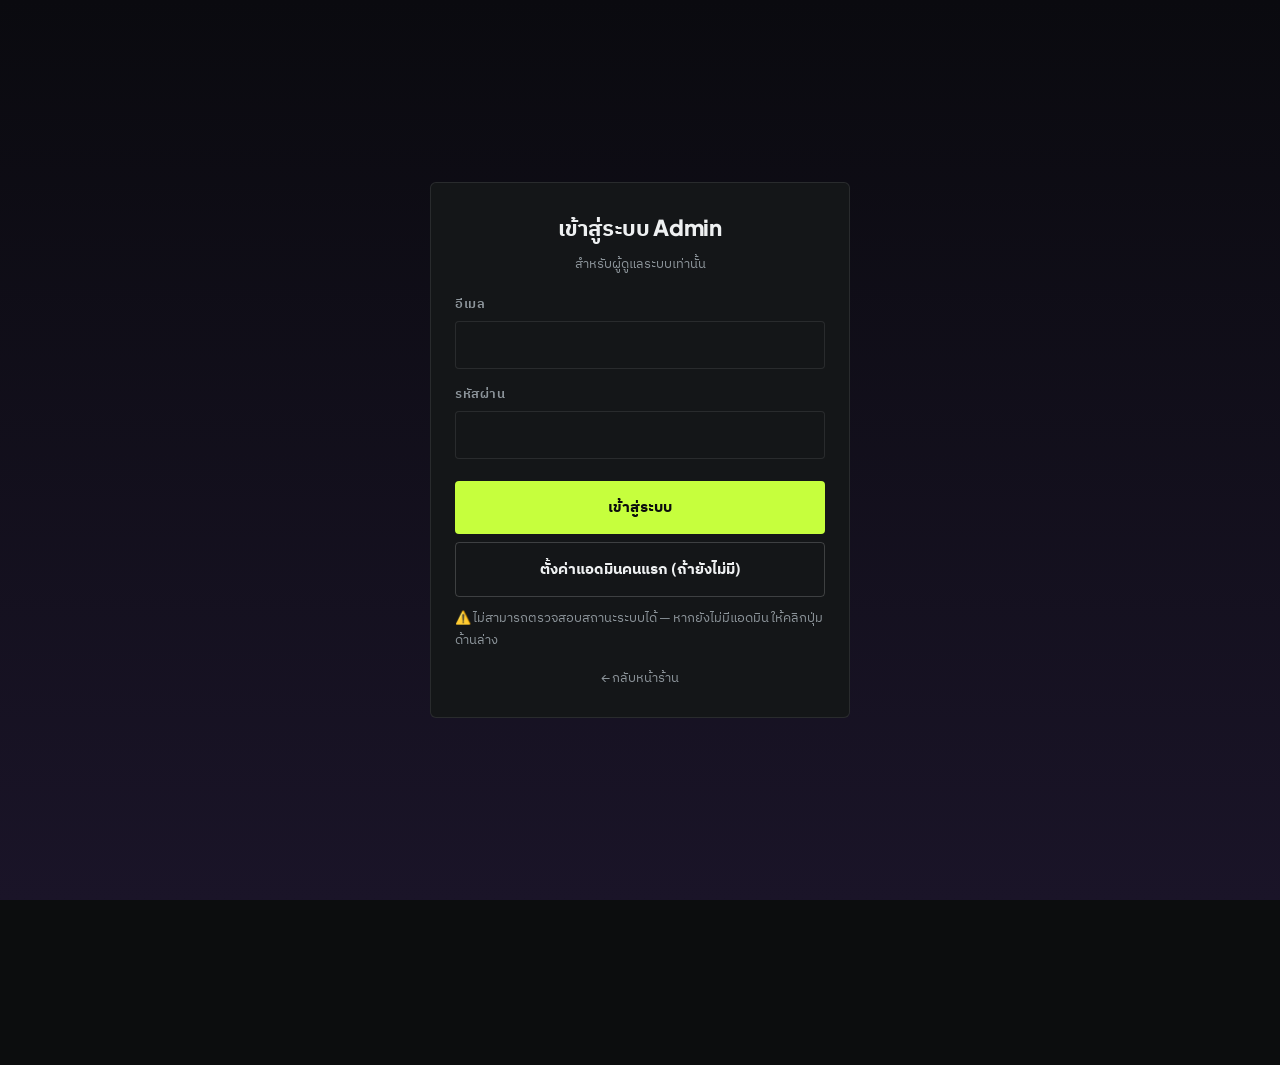
==== commit 1d5a982b: "Update admin.html" ====
--- a/admin.html
+++ b/admin.html
@@ -6,9 +6,10 @@
 <!-- 🔧 (2026-09-22 Batch 7 fix Bug #1): noindex meta — กัน Google index หน้า admin -->
 <meta name="robots" content="noindex, nofollow">
 <title>Admin - Music Store</title>
-<link rel="stylesheet" href="style.css?v=20261017-wavebox">
+<link rel="stylesheet" href="style.css?v=20261018-pro4b">
+<link rel="stylesheet" href="theme-pro.css?v=20261018-pro4">
 <!-- 🎨 (2026-10-11) ระบบแจ้งเตือนใหม่ (toast + dialog) — ต้องโหลดก่อน app-*.js -->
-<link rel="stylesheet" href="notify.css?v=20261015-waveback">
+<link rel="stylesheet" href="notify.css?v=20261018-pro2">
 <script src="notify.js?v=20261015-waveback"></script>
 
 <!-- 🔧 (2026-09-22 Batch 7 fix Bug #1) + 🔒 (Audit Fix H-13): Self-host html2canvas
@@ -85,7 +86,7 @@
           </div>
           <div style="display:grid;grid-template-columns:repeat(2,1fr);gap:8px;">
             <!-- ปุ่มเพิ่มเพลง (รวมเดี่ยว+Bulk) — กดแล้ว popup เลือก -->
-            <button id="qaAddSongNew" style="padding:12px 8px;font-size:13px;font-weight:600;background:var(--accent);color:#fff;border:none;border-radius:8px;cursor:pointer;">➕ เพิ่มเพลง</button>
+            <button id="qaAddSongNew" style="padding:12px 8px;font-size:13px;font-weight:600;background:var(--accent);color:var(--accent-ink,#0c0d0e);border:none;border-radius:8px;cursor:pointer;">➕ เพิ่มเพลง</button>
             <button id="qaManageSongsNew" style="padding:12px 8px;font-size:13px;font-weight:600;border:1px solid rgba(255,255,255,.12);background:rgba(255,255,255,.04);color:var(--text);border-radius:8px;cursor:pointer;">🎵 จัดการเพลง</button>
             <button id="qaManagePlaylistsNew" style="padding:12px 8px;font-size:13px;font-weight:600;border:1px solid rgba(255,255,255,.12);background:rgba(255,255,255,.04);color:var(--text);border-radius:8px;cursor:pointer;">🎶 เพลย์ลิสต์</button>
             <button id="qaManageCatsNew" style="padding:12px 8px;font-size:13px;font-weight:600;border:1px solid rgba(255,255,255,.12);background:rgba(255,255,255,.04);color:var(--text);border-radius:8px;cursor:pointer;">🗂️ หมวดหมู่</button>
@@ -101,7 +102,7 @@
           </div>
           <div style="display:grid;grid-template-columns:1fr;gap:8px;">
             <!-- ปุ่มเดียวที่รวมออเดอร์+สลิป — กดแล้ว popup เลือก หรือกดตรงๆเข้าจัดออเดอร์ -->
-            <button id="qaOrdersPayments" style="position:relative;padding:14px 10px;font-size:14px;font-weight:600;background:var(--accent);color:#fff;border:none;border-radius:8px;cursor:pointer;display:flex;align-items:center;justify-content:center;gap:10px;">
+            <button id="qaOrdersPayments" style="position:relative;padding:14px 10px;font-size:14px;font-weight:600;background:var(--accent);color:var(--accent-ink,#0c0d0e);border:none;border-radius:8px;cursor:pointer;display:flex;align-items:center;justify-content:center;gap:10px;">
               <span>🧾 จัดการออเดอร์</span>
               <span class="badge" id="ordersBadgeNew" style="position:relative;top:auto;right:auto;display:inline-block;margin:0 2px;">0</span>
               <span style="font-size:11px;opacity:.8;">สลิป</span>
@@ -147,7 +148,7 @@
         <div class="modal" style="max-width:360px;">
           <div class="modal-header"><h3>เพิ่มเพลง</h3><button class="modal-close" id="addSongChoiceClose" type="button" aria-label="ปิด">✕</button></div>
           <div style="padding:14px;display:grid;gap:10px;">
-            <button id="addSongChoiceSingle" style="padding:14px;font-size:14px;font-weight:600;background:var(--accent);color:#fff;border:none;border-radius:8px;cursor:pointer;">🎵 เพิ่มเพลงเดี่ยว</button>
+            <button id="addSongChoiceSingle" style="padding:14px;font-size:14px;font-weight:600;background:var(--accent);color:var(--accent-ink,#0c0d0e);border:none;border-radius:8px;cursor:pointer;">🎵 เพิ่มเพลงเดี่ยว</button>
             <button id="addSongChoiceBulk" style="padding:14px;font-size:14px;font-weight:600;border:1px solid var(--accent);background:rgba(122,92,255,.08);color:var(--accent);border-radius:8px;cursor:pointer;">📦 เพิ่มเพลงหลายไฟล์ (Bulk)</button>
           </div>
         </div>
@@ -158,7 +159,7 @@
         <div class="modal" style="max-width:360px;">
           <div class="modal-header"><h3>ออเดอร์ & การเงิน</h3><button class="modal-close" id="ordersChoiceClose" type="button" aria-label="ปิด">✕</button></div>
           <div style="padding:14px;display:grid;gap:10px;">
-            <button id="ordersChoiceList" style="position:relative;padding:14px;font-size:14px;font-weight:600;background:var(--accent);color:#fff;border:none;border-radius:8px;cursor:pointer;">📋 จัดการออเดอร์ <span class="badge" id="ordersBadgeChoice" style="position:relative;top:auto;right:auto;display:inline-block;margin-left:6px;">0</span></button>
+            <button id="ordersChoiceList" style="position:relative;padding:14px;font-size:14px;font-weight:600;background:var(--accent);color:var(--accent-ink,#0c0d0e);border:none;border-radius:8px;cursor:pointer;">📋 จัดการออเดอร์ <span class="badge" id="ordersBadgeChoice" style="position:relative;top:auto;right:auto;display:inline-block;margin-left:6px;">0</span></button>
             <button id="ordersChoiceSlip" style="position:relative;padding:14px;font-size:14px;font-weight:600;border:1px solid var(--accent);background:rgba(122,92,255,.08);color:var(--accent);border-radius:8px;cursor:pointer;">🧾 ตรวจสลิป <span class="badge" id="paymentsBadgeChoice" style="position:relative;top:auto;right:auto;display:inline-block;margin-left:6px;">0</span></button>
           </div>
         </div>
@@ -188,8 +189,8 @@
         <div class="search-box" style="flex:1;"><input id="songSearch" placeholder="ค้นหาเพลง..."></div>
         <button class="icon-btn" id="songSelectModeBtn" title="เลือกหลายเพลง">☑️</button>
         <!-- 🆕 (WAVEFORM-BACKFILL): ปุ่มคำนวณ waveform ให้เพลงเก่าที่ยังไม่มี — กดแล้วรันเป็น background -->
-        <button class="icon-btn" id="songBackfillWaveBtn" title="คำนวณกราฟคลื่นเสียงให้เพลงเก่าที่ยังไม่มี" style="background:rgba(139,92,246,0.18);color:var(--accent);font-size:16px;">🌊</button>
-        <button class="icon-btn" id="addSongBtn" style="background:var(--accent);color:#fff;">＋</button>
+        <button class="icon-btn" id="songBackfillWaveBtn" title="คำนวณกราฟคลื่นเสียงให้เพลงเก่าที่ยังไม่มี" style="background:rgba(198, 255, 61,0.18);color:var(--accent);font-size:16px;">🌊</button>
+        <button class="icon-btn" id="addSongBtn" style="background:var(--accent);color:var(--accent-ink,#0c0d0e);">＋</button>
       </div>
       <!-- 🆕 (2026-10-01 date filter): ตัวกรองวันที่แบบ dropdown — กดที่ปุ่มจึงเปิดตัวเลือก
            ปุ่มเดียวที่แสดงตลอด: "📅 กรองตามวันที่" + สถานะปัจจุบัน (เช่น "วันนี้" หรือ "5 → 7")
@@ -240,7 +241,7 @@
         <div class="search-box" style="flex:1;"><input id="catSearch" placeholder="ค้นหาหมวดหมู่..."></div>
         <!-- 🆕 (2026-10-01 bulk): ปุ่มเลือกหลายรายการ — ลอก pattern จาก songSelectModeBtn -->
         <button class="icon-btn" id="catSelectModeBtn" title="เลือกหลายหมวดหมู่">☑️</button>
-        <button class="icon-btn" id="addCatBtn" style="background:var(--accent);color:#fff;">＋</button>
+        <button class="icon-btn" id="addCatBtn" style="background:var(--accent);color:var(--accent-ink,#0c0d0e);">＋</button>
       </div>
       <!-- 🆕 (2026-10-01 date filter): dropdown ตัวกรองวันที่สำหรับหมวดหมู่ — เหมือน view-songs -->
       <div style="padding:8px 16px;position:relative;">
@@ -284,7 +285,7 @@
         <div class="search-box" style="flex:1;"><input id="djSearch" placeholder="ค้นหา DJ..."></div>
         <!-- 🆕 (2026-10-01 bulk): ปุ่มเลือกหลายรายการ — ลอก pattern จาก songSelectModeBtn -->
         <button class="icon-btn" id="djSelectModeBtn" title="เลือกหลาย DJ">☑️</button>
-        <button class="icon-btn" id="addDjBtn" style="background:var(--accent);color:#fff;">＋</button>
+        <button class="icon-btn" id="addDjBtn" style="background:var(--accent);color:var(--accent-ink,#0c0d0e);">＋</button>
       </div>
       <!-- 🆕 (2026-10-01 date filter): dropdown ตัวกรองวันที่สำหรับ DJ — เหมือน view-songs -->
       <div style="padding:8px 16px;position:relative;">
@@ -328,7 +329,7 @@
         <div class="search-box" style="flex:1;"><input id="playlistSearch" placeholder="ค้นหาเพลย์ลิสต์..."></div>
         <!-- 🆕 (2026-10-01 bulk): ปุ่มเลือกหลายรายการ — ลอก pattern จาก songSelectModeBtn -->
         <button class="icon-btn" id="playlistSelectModeBtn" title="เลือกหลายเพลย์ลิสต์">☑️</button>
-        <button class="icon-btn" id="addPlaylistBtn" style="background:var(--accent);color:#fff;">＋</button>
+        <button class="icon-btn" id="addPlaylistBtn" style="background:var(--accent);color:var(--accent-ink,#0c0d0e);">＋</button>
       </div>
       <!-- 🆕 (2026-10-01 date filter): dropdown ตัวกรองวันที่สำหรับเพลย์ลิสต์ — เหมือน view-songs -->
       <div style="padding:8px 16px;position:relative;">
@@ -496,11 +497,11 @@
         <!-- 🔧 (2026-09-19 stats fix): แยกการ์ดสถิติเพลงเดี่ยว vs เพลงในเพลย์ลิสต์ -->
         <!--   นับเป็นจำนวนเพลงเดี่ยวที่ขายได้ vs จำนวนเพลงในเพลย์ลิสต์ที่ขายได้ -->
         <div class="stat-grid" style="margin-bottom:16px;">
-          <div class="stat-card"><div class="num" id="ordStatSingleSongs" style="color:var(--accent-2,#ec4899);">0</div><div class="label">🎵 เพลงเดี่ยวที่ขายได้</div></div>
-          <div class="stat-card"><div class="num" id="ordStatPlaylistSongs" style="color:var(--accent-2,#ec4899);">0</div><div class="label">🎶 เพลงในเพลย์ลิสต์ที่ขายได้</div></div>
+          <div class="stat-card"><div class="num" id="ordStatSingleSongs" style="color:var(--accent-2,#c6ff3d);">0</div><div class="label">🎵 เพลงเดี่ยวที่ขายได้</div></div>
+          <div class="stat-card"><div class="num" id="ordStatPlaylistSongs" style="color:var(--accent-2,#c6ff3d);">0</div><div class="label">🎶 เพลงในเพลย์ลิสต์ที่ขายได้</div></div>
         </div>
         <div class="stat-grid" style="margin-bottom:16px;">
-          <div class="stat-card" style="grid-column:span 2;"><div class="num" id="ordStatDiscount" style="color:var(--accent-2,#ec4899);">0</div><div class="label">ส่วนลด/โปรโมชั่นรวม (LAK) — เฉพาะสำเร็จ</div></div>
+          <div class="stat-card" style="grid-column:span 2;"><div class="num" id="ordStatDiscount" style="color:var(--accent-2,#c6ff3d);">0</div><div class="label">ส่วนลด/โปรโมชั่นรวม (LAK) — เฉพาะสำเร็จ</div></div>
         </div>
 
         <!-- 🔧 (2026-09-19 layout fix): ย้ายฟอร์ม "สร้างออเดอร์ใหม่" ไปเป็น collapsible -->
@@ -649,7 +650,7 @@
             </div>
           </label>
           <!-- สถานะกำลังอัปโหลด -->
-          <div id="logoUploadProgress" style="display:none;margin-top:8px;padding:8px 10px;background:rgba(139,92,246,.08);border:1px solid var(--accent);border-radius:8px;font-size:13px;color:var(--accent);">
+          <div id="logoUploadProgress" style="display:none;margin-top:8px;padding:8px 10px;background:rgba(198, 255, 61,.08);border:1px solid var(--accent);border-radius:8px;font-size:13px;color:var(--accent);">
             กำลังอัปโหลดรูปโลโก้... <span id="logoUploadPercent">0%</span>
           </div>
         </div>
@@ -689,7 +690,7 @@
             </div>
           </label>
           <!-- สถานะกำลังอัปโหลด -->
-          <div id="qrUploadProgress" style="display:none;margin-top:8px;padding:8px 10px;background:rgba(139,92,246,.08);border:1px solid var(--accent);border-radius:8px;font-size:13px;color:var(--accent);">
+          <div id="qrUploadProgress" style="display:none;margin-top:8px;padding:8px 10px;background:rgba(198, 255, 61,.08);border:1px solid var(--accent);border-radius:8px;font-size:13px;color:var(--accent);">
             กำลังอัปโหลดรูป QR... <span id="qrUploadPercent">0%</span>
           </div>
         </div>
@@ -718,7 +719,7 @@
           <label style="font-size:12px;color:var(--text-dim);margin-bottom:6px;display:block;">ข้อความที่จะส่ง (สามารถแก้ไขก่อนส่งได้):</label>
           <textarea id="whatsappNotifyMessage" rows="8" style="width:100%;padding:10px;border-radius:8px;border:1px solid var(--border,#ccc);font-size:13px;font-family:inherit;resize:vertical;"></textarea>
           <div style="display:flex;gap:8px;margin-top:12px;flex-wrap:wrap;">
-            <button class="btn" id="whatsappNotifyOpenBtn" type="button" style="flex:1;min-width:140px;background:#25D366;color:#fff;">💬 เปิด WhatsApp ส่ง</button>
+            <button class="btn" id="whatsappNotifyOpenBtn" type="button" style="flex:1;min-width:140px;background:#25D366;color:var(--accent-ink,#0c0d0e);">💬 เปิด WhatsApp ส่ง</button>
             <button class="btn secondary" id="whatsappNotifyCopyBtn" type="button" style="flex:1;min-width:140px;">📋 คัดลอกข้อความ</button>
             <button class="btn secondary" id="whatsappNotifyCancelBtn" type="button" style="flex:1;min-width:100px;">ปิด</button>
           </div>
@@ -744,7 +745,7 @@
       <div class="container" style="padding:14px 16px 6px;display:flex;gap:8px;align-items:center;">
         <button class="icon-btn back-btn">←</button>
         <div style="flex:1;font-weight:800;">จัดการแอดมิน</div>
-        <button class="icon-btn" id="addAdminBtn" style="background:var(--accent);color:#fff;">＋</button>
+        <button class="icon-btn" id="addAdminBtn" style="background:var(--accent);color:var(--accent-ink,#0c0d0e);">＋</button>
       </div>
       <p style="color:var(--text-dim);font-size:13px;padding:0 16px;margin-top:-4px;">แอดมินหลักเพิ่ม/ลบ/แก้ไขแอดมินคนอื่นได้ทั้งหมด ส่วนแอดมินย่อยจะเข้าหน้านี้ไม่ได้และไม่เห็นเมนูนี้</p>
       <div id="adminList" class="container" style="padding:10px 16px 24px;"></div>
@@ -792,7 +793,7 @@
       <div class="container" style="padding:14px 16px 6px;display:flex;gap:8px;align-items:center;">
         <button class="icon-btn back-btn">←</button>
         <div style="flex:1;font-weight:800;">ลดราคา</div>
-        <button class="icon-btn" id="addDiscountBtn" style="background:var(--accent);color:#fff;">＋</button>
+        <button class="icon-btn" id="addDiscountBtn" style="background:var(--accent);color:var(--accent-ink,#0c0d0e);">＋</button>
       </div>
       <p style="color:var(--text-dim);font-size:13px;padding:0 16px;margin-top:-4px;">ลดราคาเฉพาะเพลง/เพลย์ลิสต์ — ตั้งวันเริ่ม/สิ้นสุดและเปิด/ปิดได้ เมื่อหมดเวลาระบบกลับไปใช้ราคาปกติอัตโนมัติ</p>
       <div id="discountList" class="container" style="padding:10px 16px 24px;"></div>
@@ -803,7 +804,7 @@
       <div class="container" style="padding:14px 16px 6px;display:flex;gap:8px;align-items:center;">
         <button class="icon-btn back-btn">←</button>
         <div style="flex:1;font-weight:800;">โปรโมชั่น</div>
-        <button class="icon-btn" id="addPromotionBtn" style="background:var(--accent);color:#fff;">＋</button>
+        <button class="icon-btn" id="addPromotionBtn" style="background:var(--accent);color:var(--accent-ink,#0c0d0e);">＋</button>
       </div>
       <p style="color:var(--text-dim);font-size:13px;padding:0 16px;margin-top:-4px;">โปรโมชั่นคำนวณอัตโนมัติในตะกร้า — ไม่ต้องกรอกรหัส ตัวอย่าง: ซื้อครบ 3 เพลง ลด 10% / ครบ 5 ลด 20% / ครบ 10 ลด 30%</p>
       <div id="promotionList" class="container" style="padding:10px 16px 24px;"></div>
@@ -893,7 +894,7 @@
       <!-- 🆕 (T041): Period selector — รวมในกล่องเดียวกัน -->
       <div style="padding:0 16px;margin:12px 0;">
         <div style="display:inline-flex;gap:0;border:1px solid var(--border);border-radius:10px;overflow:hidden;background:var(--surface);">
-          <button type="button" class="reports-period-btn" data-period="daily" id="reportsPeriodDaily" style="padding:7px 14px;font-size:12px;font-weight:600;border:none;background:var(--accent);color:#fff;cursor:pointer;">30 วัน</button>
+          <button type="button" class="reports-period-btn" data-period="daily" id="reportsPeriodDaily" style="padding:7px 14px;font-size:12px;font-weight:600;border:none;background:var(--accent);color:var(--accent-ink,#0c0d0e);cursor:pointer;">30 วัน</button>
           <button type="button" class="reports-period-btn" data-period="weekly" id="reportsPeriodWeekly" style="padding:7px 14px;font-size:12px;font-weight:600;border:none;background:transparent;color:var(--text-dim);cursor:pointer;border-left:1px solid var(--border);">90 วัน</button>
           <button type="button" class="reports-period-btn" data-period="monthly" id="reportsPeriodMonthly" style="padding:7px 14px;font-size:12px;font-weight:600;border:none;background:transparent;color:var(--text-dim);cursor:pointer;border-left:1px solid var(--border);">1 ปี</button>
         </div>
@@ -910,7 +911,7 @@
           <div style="font-size:10px;color:var(--text-dim);margin-top:2px;">💰 ยอดขาย (LAK)</div>
         </div>
         <div style="background:var(--surface);border:1px solid var(--border);border-radius:10px;padding:12px 10px;text-align:center;">
-          <div style="font-size:20px;font-weight:800;color:#ec4899;" id="rptAvgOrder">0</div>
+          <div style="font-size:20px;font-weight:800;color:#c6ff3d;" id="rptAvgOrder">0</div>
           <div style="font-size:10px;color:var(--text-dim);margin-top:2px;">🧮 เฉลี่ย (LAK)</div>
         </div>
       </div>
@@ -1552,6 +1553,31 @@
       </div>
         </div>
       </div>
+
+      <!-- ===== 🆕 (2026-10-18): แก้ท่อนเพลงเอง (Intro / Verse / Chorus / Break / Dance / Outro) — แตะบนกราฟเพื่อตั้งจุดเริ่มท่อน · เก็บเป็น song_sections ในเอกสารเพลง (แยกจาก Dance/Preview เดิม) ===== -->
+      <div id="songDetailSectionsEditor" style="margin-top:14px;border-top:1px solid rgba(255,255,255,.08);padding-top:12px;">
+        <button type="button" id="songDetailSectionsToggle" aria-expanded="false" style="width:100%;display:flex;align-items:center;justify-content:space-between;background:transparent;border:0;color:var(--text);font-size:13px;font-weight:700;padding:4px 0;cursor:pointer;">
+          <span>🎼 แก้ท่อนเพลง (Intro / Verse / Chorus / Dance)</span>
+          <span id="songDetailSectionsChevron" style="transition:transform .2s;">▼</span>
+        </button>
+        <div id="songDetailSectionsBody" style="display:none;margin-top:10px;">
+          <div style="font-size:11px;color:var(--text-dim);margin-bottom:8px;">1) เลือกชนิดท่อน · 2) กด "เปิดโหมดแตะ" · 3) แตะบนกราฟตรงที่ท่อนนั้นเริ่ม (ระบบปัดเข้าหาห้องที่ใกล้ที่สุด) · ท่อนจะจบที่จุดเริ่มของท่อนถัดไป · ถ้าเพลงไม่มีกราฟ ใช้ช่อง "กรอกเลขห้อง" ด้านล่างแทนได้</div>
+          <div id="songDetailSecChips" style="display:flex;flex-wrap:wrap;gap:6px;margin-bottom:8px;"><button type="button" class="btn secondary" data-sec-type="intro" style="font-size:12px;padding:7px 10px;">INTRO</button><button type="button" class="btn secondary" data-sec-type="verse" style="font-size:12px;padding:7px 10px;">VERSE</button><button type="button" class="btn secondary" data-sec-type="chorus" style="font-size:12px;padding:7px 10px;">CHORUS</button><button type="button" class="btn secondary" data-sec-type="break" style="font-size:12px;padding:7px 10px;">BREAK</button><button type="button" class="btn secondary" data-sec-type="dance" style="font-size:12px;padding:7px 10px;">DANCE</button><button type="button" class="btn secondary" data-sec-type="outro" style="font-size:12px;padding:7px 10px;">OUTRO</button></div>
+          <button type="button" id="songDetailSecTapBtn" class="btn secondary" style="width:100%;font-size:13px;padding:10px;margin-bottom:8px;">👆 เปิดโหมดแตะตั้งท่อน</button>
+          <div style="font-size:11px;color:var(--text-dim);margin:2px 0 4px;">หรือกรอกเลขห้องเอง (ใช้ได้แม้ไม่มีกราฟ)</div>
+          <div style="display:grid;grid-template-columns:minmax(0,1.2fr) minmax(0,1fr) auto;gap:6px;margin-bottom:8px;">
+            <select id="songDetailSecAddType" aria-label="ชนิดท่อน" style="padding:8px;font-size:13px;background:rgba(255,255,255,0.04);border:1px solid rgba(255,255,255,.12);border-radius:8px;color:var(--text);min-width:0;"><option value="intro">INTRO</option><option value="verse">VERSE</option><option value="chorus">CHORUS</option><option value="break">BREAK</option><option value="dance">DANCE</option><option value="outro">OUTRO</option></select>
+            <input type="number" id="songDetailSecAddBar" min="0" step="1" inputmode="numeric" placeholder="ห้องที่เริ่ม" aria-label="ห้องที่ท่อนเริ่ม" style="padding:8px;font-size:13px;background:rgba(255,255,255,0.04);border:1px solid rgba(255,255,255,.12);border-radius:8px;color:var(--text);min-width:0;">
+            <button type="button" id="songDetailSecAddBtn" class="btn secondary" style="font-size:13px;padding:8px 14px;">➕ เพิ่ม</button>
+          </div>
+          <div id="songDetailSecList" style="display:flex;flex-direction:column;gap:6px;margin-bottom:8px;"></div>
+          <div style="display:grid;grid-template-columns:repeat(2,minmax(0,1fr));gap:6px;margin-bottom:8px;">
+            <button type="button" id="songDetailSecAutoBtn" class="btn secondary" style="font-size:12px;padding:8px 4px;">📋 ดึงค่าอัตโนมัติมาแก้</button>
+            <button type="button" id="songDetailSecClearBtn" class="btn secondary" style="font-size:12px;padding:8px 4px;">🗑️ ล้างทั้งหมด</button>
+          </div>
+          <button type="button" id="songDetailSecSaveBtn" class="btn" style="width:100%;font-size:13px;padding:10px;">💾 บันทึกท่อนเพลงนี้</button>
+        </div>
+      </div>
     </div>
   </div>
 
@@ -1862,7 +1888,7 @@
           <input id="customerPwResetNote" type="text" placeholder="หมายเหตุ..." style="width:100%;padding:8px 10px;border-radius:6px;border:1px solid rgba(255,255,255,.15);background:rgba(255,255,255,.05);color:var(--text);font-size:13px;">
         </div>
         <div style="display:flex;gap:8px;">
-          <button class="btn" id="customerPwResetConfirm" type="button" style="flex:1;padding:10px;background:var(--accent);color:#fff;border:none;border-radius:8px;font-size:14px;font-weight:600;cursor:pointer;">✅ รีเซ็ตรหัสผ่าน</button>
+          <button class="btn" id="customerPwResetConfirm" type="button" style="flex:1;padding:10px;background:var(--accent);color:var(--accent-ink,#0c0d0e);border:none;border-radius:8px;font-size:14px;font-weight:600;cursor:pointer;">✅ รีเซ็ตรหัสผ่าน</button>
           <button class="btn" id="customerPwResetCancel" type="button" style="flex:1;padding:10px;background:transparent;color:var(--text);border:1px solid rgba(255,255,255,.15);border-radius:8px;font-size:14px;font-weight:600;cursor:pointer;">ยกเลิก</button>
         </div>
         <div id="customerPwResetResult" style="font-size:12px;margin-top:8px;min-height:14px;"></div>
@@ -1909,7 +1935,7 @@
   </div>
 
   <script src="phone-input.js?v=20261015-waveback" defer></script>
-  <script src="waveform.js?v=20261017-barnum2" defer></script>
-  <script type="module" src="app-admin.js?v=20261017-adminkey"></script>
+  <script src="waveform.js?v=20261018-pro1" defer></script>
+  <script type="module" src="app-admin.js?v=20261018-pro4"></script>
 </body>
 </html>
--- a/style.css
+++ b/style.css
@@ -13,14 +13,14 @@
   --surface-2: #1c2234;
   --surface-hover: #262e45;
   --border: rgba(255, 255, 255, 0.08);
-  --border-focus: rgba(139, 92, 246, 0.5);
+  --border-focus: rgba(198, 255, 61, 0.5);
   
   --text: #f8fafc;
   --text-dim: #94a3b8;
-  --accent: #8b5cf6;
-  --accent-glow: rgba(139, 92, 246, 0.35);
-  --accent-2: #ec4899;
-  --accent-2-glow: rgba(236, 72, 153, 0.35);
+  --accent: #c6ff3d;
+  --accent-glow: rgba(198, 255, 61, 0.35);
+  --accent-2: #c6ff3d;
+  --accent-2-glow: rgba(198, 255, 61, 0.35);
   
   --success: #10b981;
   --danger: #ef4444;
@@ -49,8 +49,8 @@
   padding: 0;
   background: var(--bg);
   background-image: 
-    radial-gradient(circle at 50% 0%, rgba(139, 92, 246, 0.12) 0%, transparent 60%),
-    radial-gradient(circle at 100% 50%, rgba(236, 72, 153, 0.08) 0%, transparent 50%);
+    radial-gradient(circle at 50% 0%, rgba(198, 255, 61, 0.12) 0%, transparent 60%),
+    radial-gradient(circle at 100% 50%, rgba(198, 255, 61, 0.08) 0%, transparent 50%);
   background-attachment: fixed;
   color: var(--text);
   font-family: 'Plus Jakarta Sans', 'IBM Plex Sans Thai', -apple-system, BlinkMacSystemFont, sans-serif;
@@ -261,8 +261,8 @@
   padding: 8px 18px;
   border-radius: var(--radius-full);
   background: rgba(15, 17, 24, 0.6);
-  border: 1px solid rgba(168, 85, 247, 0.2);
-  color: #c084fc;
+  border: 1px solid rgba(198, 255, 61, 0.2);
+  color: #c6ff3d;
   font-size: 13.5px;
   font-weight: 600;
   white-space: nowrap;
@@ -272,19 +272,19 @@
 }
 
 .chip:hover {
-  background: rgba(168, 85, 247, 0.15);
-  border-color: rgba(168, 85, 247, 0.5);
+  background: rgba(198, 255, 61, 0.15);
+  border-color: rgba(198, 255, 61, 0.5);
   color: #fff;
-  box-shadow: 0 2px 12px rgba(168, 85, 247, 0.25);
+  box-shadow: 0 2px 12px rgba(198, 255, 61, 0.25);
 }
 
 /* 🔧 (2026-09-19): Active = gradient ม่วง + ตัวขาว + เงา */
 .chip.active {
-  background: linear-gradient(135deg, #8b5cf6, #a855f7);
+  background: linear-gradient(135deg, #c6ff3d, #c6ff3d);
   border-color: transparent;
   color: #fff;
   font-weight: 700;
-  box-shadow: 0 4px 16px rgba(168, 85, 247, 0.4), 0 2px 8px rgba(139, 92, 246, 0.3);
+  box-shadow: 0 4px 16px rgba(198, 255, 61, 0.4), 0 2px 8px rgba(198, 255, 61, 0.3);
   text-shadow: 0 1px 4px rgba(0, 0, 0, 0.2);
 }
 
@@ -543,7 +543,7 @@
   flex-shrink: 0;
   font-size: 14px;
   font-weight: 800;
-  color: #ec4899;
+  color: #c6ff3d;
   white-space: nowrap;
   background: transparent;
   padding: 0;
@@ -632,7 +632,7 @@
   height: 80px !important;
   border-radius: 12px !important;
   background: var(--surface-2) !important;
-  box-shadow: 0 6px 16px rgba(0, 0, 0, 0.35), 0 0 0 1px rgba(139, 92, 246, 0.1) !important;
+  box-shadow: 0 6px 16px rgba(0, 0, 0, 0.35), 0 0 0 1px rgba(198, 255, 61, 0.1) !important;
 }
 
 .playlist-item-name {
@@ -1153,7 +1153,7 @@
 /* 🔧 คงเดิม (2026-09-12 รอบ 6): ปุ่ม play/pause เอาขนาดเดิม 36px ตามที่ขอ ไม่เปลี่ยน
    เพราะต้องการให้กดง่ายบนมือถือ */
 .player-bar .ctrl {
-  background: linear-gradient(135deg, var(--accent), #7c3aed);
+  background: linear-gradient(135deg, var(--accent), #9ad600);
   width: 36px;
   height: 36px;
   border-radius: 50%;
@@ -1391,7 +1391,7 @@
   align-items: center;
   justify-content: center;
   gap: 8px;
-  background: linear-gradient(135deg, var(--accent), #7c3aed);
+  background: linear-gradient(135deg, var(--accent), #9ad600);
   color: #fff;
   border: none;
   border-radius: var(--radius-sm);
@@ -1495,7 +1495,7 @@
 
 .field input:hover, .field select:hover, .field textarea:hover {
   background: var(--surface-hover);
-  border-color: rgba(139, 92, 246, 0.4);
+  border-color: rgba(198, 255, 61, 0.4);
 }
 
 .field input:focus, .field select:focus, .field textarea:focus {
@@ -1526,7 +1526,7 @@
 .file-picker:hover {
   border-color: var(--accent);
   color: var(--text);
-  background: rgba(139, 92, 246, 0.06);
+  background: rgba(198, 255, 61, 0.06);
   transform: translateY(-1px);
 }
 
@@ -1684,7 +1684,7 @@
 
 /* Alert modal — ปุ่มตกลงใช้สีม่วงเหมือนปุ่มหลัก */
 #alertBackdrop .btn {
-  background: linear-gradient(135deg, var(--accent), #7c3aed);
+  background: linear-gradient(135deg, var(--accent), #9ad600);
   box-shadow:
     0 4px 16px var(--accent-glow),
     inset 0 1px 0 rgba(255,255,255,.15);
@@ -1799,7 +1799,7 @@
 }
 #qrFilePickerLabel:hover {
   border-color: var(--accent) !important;
-  background: rgba(139, 92, 246, 0.06) !important;
+  background: rgba(198, 255, 61, 0.06) !important;
   transform: translateY(-1px);
 }
 /* progress bar อัปโหลด */
@@ -1807,7 +1807,7 @@
   display: none;
   margin-top: 8px;
   padding: 10px 12px !important;
-  background: linear-gradient(135deg, rgba(139,92,246,.12), rgba(236,72,153,.08)) !important;
+  background: linear-gradient(135deg, rgba(198, 255, 61,.12), rgba(198, 255, 61,.08)) !important;
   border: 1px solid var(--accent) !important;
   border-radius: 8px !important;
   font-size: 13px !important;
@@ -2059,7 +2059,7 @@
 
 /* ============================================================
    🆕 (2026-10-01): ปุ่ม customer login/register + account สไตล์ธีมม่วง
-   เข้ากับ dark theme + accent color (#8b5cf6) + accent-2 (#ec4899)
+   เข้ากับ dark theme + accent color (#c6ff3d) + accent-2 (#c6ff3d)
    ผลกระทบระบบเดิม: 0% — เพิ่ม CSS ใหม่ ไม่แตะ .icon-btn เดิม
    ============================================================ */
 
@@ -2548,8 +2548,8 @@
 /* ---- badge ส่วนลดขนาดเล็ก ---- */
 .discount-badge {
   display: inline-block;
-  background: rgba(236, 72, 153, .15);
-  color: var(--accent-2, #ec4899);
+  background: rgba(198, 255, 61, .15);
+  color: var(--accent-2, #c6ff3d);
   border-radius: var(--radius-full, 9999px);
   padding: 2px 8px;
   font-size: 10px;
@@ -2646,7 +2646,7 @@
 }
 .my-orders-receipt-search .field input:focus {
   outline: none;
-  border-color: var(--accent, #8b5cf6);
+  border-color: var(--accent, #c6ff3d);
 }
 .my-orders-form .field {
   margin-bottom: 12px;
@@ -2669,7 +2669,7 @@
 }
 .my-orders-form .field input:focus {
   outline: none;
-  border-color: var(--accent, #8b5cf6);
+  border-color: var(--accent, #c6ff3d);
 }
 
 .my-orders-feedback {
@@ -2701,7 +2701,7 @@
   transition: border-color 0.2s;
 }
 .my-order-card.expanded {
-  border-color: rgba(139, 92, 246, .3);
+  border-color: rgba(198, 255, 61, .3);
 }
 .my-order-card-header {
   display: flex;
@@ -2824,7 +2824,7 @@
   min-width: 20px !important;
   margin: 0 !important;
   cursor: pointer !important;
-  accent-color: var(--accent-2, #a855f7) !important;
+  accent-color: var(--accent-2, #c6ff3d) !important;
 }
 
 /* icon cloud ☁️: อยู่ถัดจาก checkbox ขนาดพอดี */
@@ -3185,9 +3185,9 @@
   position: absolute;
   inset: -30%;
   background:
-    radial-gradient(circle at 20% 30%, var(--ap-1, #a855f7), transparent 50%),
+    radial-gradient(circle at 20% 30%, var(--ap-1, #c6ff3d), transparent 50%),
     radial-gradient(circle at 80% 70%, var(--ap-2, #3b82f6), transparent 50%),
-    radial-gradient(circle at 50% 50%, var(--ap-glow, rgba(168, 85, 247, 0.25)), transparent 60%);
+    radial-gradient(circle at 50% 50%, var(--ap-glow, rgba(198, 255, 61, 0.25)), transparent 60%);
   background-size: 150% 150%;
   animation: song-mesh-shift 18s ease-in-out infinite alternate;
   z-index: 0;
@@ -3207,9 +3207,9 @@
 /* สลับ 4 โทนสีตามลำดับเพลง */
 /* 🎨 (2026-09-21): 4 โทนสี mesh gradient — ทั้งหมดอยู่ใน palette ม่วง/ฟ้า/ชมพู/ไซยาน (1.6) */
 .song-card-row:nth-child(4n+1) {
-  --ap-1: #a855f7;
+  --ap-1: #c6ff3d;
   --ap-2: #3b82f6;
-  --ap-glow: rgba(168, 85, 247, 0.22);
+  --ap-glow: rgba(198, 255, 61, 0.22);
 }
 .song-card-row:nth-child(4n+2) {
   --ap-1: #3b82f6;
@@ -3217,13 +3217,13 @@
   --ap-glow: rgba(59, 130, 246, 0.22);
 }
 .song-card-row:nth-child(4n+3) {
-  --ap-1: #ec4899;
-  --ap-2: #a855f7;
-  --ap-glow: rgba(236, 72, 153, 0.22);
+  --ap-1: #c6ff3d;
+  --ap-2: #c6ff3d;
+  --ap-glow: rgba(198, 255, 61, 0.22);
 }
 .song-card-row:nth-child(4n+4) {
   --ap-1: #06b6d4;
-  --ap-2: #8b5cf6;
+  --ap-2: #c6ff3d;
   --ap-glow: rgba(6, 182, 212, 0.22);
 }
 
@@ -3233,7 +3233,7 @@
   position: absolute;
   inset: 1.5px;
   background:
-    radial-gradient(circle at 30% 50%, var(--ap-glow, rgba(168, 85, 247, 0.18)), transparent 60%),
+    radial-gradient(circle at 30% 50%, var(--ap-glow, rgba(198, 255, 61, 0.18)), transparent 60%),
     linear-gradient(135deg, rgba(11, 11, 20, 0.85), rgba(19, 19, 31, 0.90));
   border-radius: 13px;
   z-index: 1;
@@ -3253,7 +3253,7 @@
 
 .song-card-row:hover {
   transform: translateY(-3px) !important;
-  box-shadow: 0 14px 36px rgba(0, 0, 0, 0.5), 0 0 24px var(--ap-glow, rgba(168, 85, 247, 0.3)) !important;
+  box-shadow: 0 14px 36px rgba(0, 0, 0, 0.5), 0 0 24px var(--ap-glow, rgba(198, 255, 61, 0.3)) !important;
 }
 
 .song-card-row:hover::before {
@@ -3267,7 +3267,7 @@
   height: 80px !important;
   border-radius: 12px !important;
   background: var(--surface-2) !important;
-  box-shadow: 0 6px 16px rgba(0, 0, 0, 0.35), 0 0 0 1px rgba(139, 92, 246, 0.1) !important;
+  box-shadow: 0 6px 16px rgba(0, 0, 0, 0.35), 0 0 0 1px rgba(198, 255, 61, 0.1) !important;
 }
 
 /* รูปปกเพลง — แสดงเต็มกรอบ ไม่ใช่สีม่วงทึบ */
@@ -3363,13 +3363,13 @@
   display: inline-flex;
   align-items: center;
   gap: 3px;
-  background: rgba(139, 92, 246, 0.15);
+  background: rgba(198, 255, 61, 0.15);
   color: var(--accent) !important;
   padding: 3px 9px;
   border-radius: 999px;
   font-size: 10.5px;
   font-weight: 700;
-  border: 1px solid rgba(139, 92, 246, 0.3);
+  border: 1px solid rgba(198, 255, 61, 0.3);
   white-space: nowrap;
 }
 
@@ -3502,7 +3502,7 @@
   width: 48px;
   min-width: 48px;
   height: 100%;
-  background: rgba(139, 92, 246, 0.15);
+  background: rgba(198, 255, 61, 0.15);
   color: var(--accent);
   border: none;
   font-size: 24px;
@@ -3514,12 +3514,12 @@
 }
 
 .bpm-stepper .bpm-step-btn:hover {
-  background: rgba(139, 92, 246, 0.3);
+  background: rgba(198, 255, 61, 0.3);
 }
 
 .bpm-stepper .bpm-step-btn:active {
   transform: scale(0.95);
-  background: rgba(139, 92, 246, 0.4);
+  background: rgba(198, 255, 61, 0.4);
 }
 
 .bpm-stepper .bpm-step-btn:disabled {
@@ -3552,8 +3552,8 @@
 }
 
 .bpm-stepper .bpm-step-input:focus {
-  background: rgba(139, 92, 246, 0.08);
-  box-shadow: inset 0 0 0 2px rgba(139, 92, 246, 0.4);
+  background: rgba(198, 255, 61, 0.08);
+  box-shadow: inset 0 0 0 2px rgba(198, 255, 61, 0.4);
 }
 
 /* Mobile responsive */
@@ -3785,8 +3785,8 @@
 
 /* 🆕 (T039): ปุ่ม cart กระทัดรัดขึ้น — ลด padding + font-size */
 .song-card-row .cart-add-btn-row {
-  background: linear-gradient(135deg, rgba(139, 92, 246, 0.25), rgba(59, 130, 246, 0.15)) !important;
-  border: 1px solid rgba(139, 92, 246, 0.4) !important;
+  background: linear-gradient(135deg, rgba(198, 255, 61, 0.25), rgba(59, 130, 246, 0.15)) !important;
+  border: 1px solid rgba(198, 255, 61, 0.4) !important;
   color: #c4b5fd !important;
   font-size: 10px !important;
   font-weight: 700;
@@ -3796,7 +3796,7 @@
   align-items: center;
   gap: 4px !important;
   white-space: nowrap;
-  box-shadow: 0 2px 8px rgba(139, 92, 246, 0.2);
+  box-shadow: 0 2px 8px rgba(198, 255, 61, 0.2);
   cursor: pointer;
   -webkit-appearance: none;
   appearance: none;
@@ -3807,8 +3807,8 @@
 
 .song-card-row .cart-add-btn-row:hover {
   transform: translateY(-1px);
-  box-shadow: 0 6px 18px rgba(139, 92, 246, 0.45);
-  background: linear-gradient(135deg, rgba(139, 92, 246, 0.35), rgba(59, 130, 246, 0.25)) !important;
+  box-shadow: 0 6px 18px rgba(198, 255, 61, 0.45);
+  background: linear-gradient(135deg, rgba(198, 255, 61, 0.35), rgba(59, 130, 246, 0.25)) !important;
 }
 
 .song-card-row .cart-add-btn-row:active {
@@ -3841,8 +3841,8 @@
   .song-card-row .cart-add-btn-row {
     padding: 8px 14px !important;
     font-size: 12px !important;
-    background: rgba(139, 92, 246, 0.15) !important;
-    border: 1px solid rgba(139, 92, 246, 0.4) !important;
+    background: rgba(198, 255, 61, 0.15) !important;
+    border: 1px solid rgba(198, 255, 61, 0.4) !important;
     border-radius: 8px !important;
   }
   /* 🔧 (2026-09-19): บนมือถือ แสดงตัวหนังสือสั้น "เพิ่ม" แทนที่จะซ่อนหมด */
@@ -3893,9 +3893,9 @@
   position: absolute;
   inset: -30%;
   background:
-    radial-gradient(circle at 20% 30%, var(--ap-1, #a855f7), transparent 50%),
+    radial-gradient(circle at 20% 30%, var(--ap-1, #c6ff3d), transparent 50%),
     radial-gradient(circle at 80% 70%, var(--ap-2, #3b82f6), transparent 50%),
-    radial-gradient(circle at 50% 50%, var(--ap-glow, rgba(168, 85, 247, 0.25)), transparent 60%);
+    radial-gradient(circle at 50% 50%, var(--ap-glow, rgba(198, 255, 61, 0.25)), transparent 60%);
   background-size: 150% 150%;
   animation: song-mesh-shift 18s ease-in-out infinite alternate;
   z-index: 0;
@@ -3908,7 +3908,7 @@
   position: absolute;
   inset: 1.5px;
   background:
-    radial-gradient(circle at 30% 50%, var(--ap-glow, rgba(168, 85, 247, 0.18)), transparent 60%),
+    radial-gradient(circle at 30% 50%, var(--ap-glow, rgba(198, 255, 61, 0.18)), transparent 60%),
     linear-gradient(135deg, rgba(11, 11, 20, 0.85), rgba(19, 19, 31, 0.90));
   border-radius: 13px;
   z-index: 1;
@@ -3929,7 +3929,7 @@
 
 .playlist-song-row.song-card-row:hover {
   transform: translateY(-3px) !important;
-  box-shadow: 0 14px 36px rgba(0, 0, 0, 0.5), 0 0 24px var(--ap-glow, rgba(168, 85, 247, 0.3)) !important;
+  box-shadow: 0 14px 36px rgba(0, 0, 0, 0.5), 0 0 24px var(--ap-glow, rgba(198, 255, 61, 0.3)) !important;
 }
 
 .playlist-song-row.song-card-row:hover::before {
@@ -3943,7 +3943,7 @@
   height: 80px !important;
   border-radius: 12px !important;
   background: var(--surface-2) !important;
-  box-shadow: 0 6px 16px rgba(0, 0, 0, 0.35), 0 0 0 1px rgba(139, 92, 246, 0.1) !important;
+  box-shadow: 0 6px 16px rgba(0, 0, 0, 0.35), 0 0 0 1px rgba(198, 255, 61, 0.1) !important;
 }
 
 /* รูปปกเพลงในเพลย์ลิสต์ — แสดงเต็มกรอบ */
@@ -4050,8 +4050,8 @@
   .playlist-song-row.song-card-row .cart-add-btn-row {
     padding: 8px 14px !important;
     font-size: 12px !important;
-    background: rgba(139, 92, 246, 0.15) !important;
-    border: 1px solid rgba(139, 92, 246, 0.4) !important;
+    background: rgba(198, 255, 61, 0.15) !important;
+    border: 1px solid rgba(198, 255, 61, 0.4) !important;
     border-radius: 8px !important;
   }
   /* 🔧 (2026-09-19): บนมือถือ แสดงตัวหนังสือสั้น "เพิ่ม" */
@@ -4077,7 +4077,7 @@
    ========================================================================== */
 
 .playlist-block {
-  border: 1px solid rgba(139, 92, 246, 0.15) !important;
+  border: 1px solid rgba(198, 255, 61, 0.15) !important;
   border-radius: 16px !important;
   background: linear-gradient(135deg, var(--surface), var(--surface-2)) !important;
   box-shadow: 0 8px 24px rgba(0, 0, 0, 0.3) !important;
@@ -4087,12 +4087,12 @@
 .playlist-folder-btn {
   border-radius: 0 !important;
   padding: 10px 12px !important;
-  background: linear-gradient(135deg, rgba(139, 92, 246, 0.08), transparent) !important;
+  background: linear-gradient(135deg, rgba(198, 255, 61, 0.08), transparent) !important;
   transition: all 0.2s ease;
 }
 
 .playlist-folder-btn:hover {
-  background: linear-gradient(135deg, rgba(139, 92, 246, 0.15), rgba(236, 72, 153, 0.08)) !important;
+  background: linear-gradient(135deg, rgba(198, 255, 61, 0.15), rgba(198, 255, 61, 0.08)) !important;
 }
 
 /* 🎨 (2026-09-20): หัวเพลย์ลิสต์สลับ 3 สี (ม่วง / teal / เขียว) — เพิ่มความชัดเจน
@@ -4101,19 +4101,19 @@
    - มี drop-shadow ให้พรีเมียม */
 .playlist-folder-btn {
   background: linear-gradient(135deg, #3a1a6e, #1a0f3e) !important;
-  border: 2px solid rgba(139, 92, 246, 0.8) !important;
+  border: 2px solid rgba(198, 255, 61, 0.8) !important;
   border-radius: 14px !important;
   position: relative !important;
   overflow: hidden !important;
   isolation: isolate;
-  box-shadow: 0 4px 14px rgba(139, 92, 246, 0.3) !important;
+  box-shadow: 0 4px 14px rgba(198, 255, 61, 0.3) !important;
 }
 
 /* สลับ 3 สี: ม่วง / ฟ้า-เขียวมิ้น (teal) / เขียว — เพิ่มความชัด */
 .playlist-block:nth-child(3n+1) .playlist-folder-btn {
   background: linear-gradient(135deg, #3a1a6e, #1a0f3e) !important;
-  border: 2px solid rgba(139, 92, 246, 0.8) !important;
-  box-shadow: 0 4px 14px rgba(139, 92, 246, 0.3) !important;
+  border: 2px solid rgba(198, 255, 61, 0.8) !important;
+  box-shadow: 0 4px 14px rgba(198, 255, 61, 0.3) !important;
 }
 .playlist-block:nth-child(3n+2) .playlist-folder-btn {
   background: linear-gradient(135deg, #0c3a4a, #062a36) !important;
@@ -4134,8 +4134,8 @@
 
 /* hover — แต่ละสี hover ขึ้นสีเข้มกว่าเล็กน้อย */
 .playlist-block:nth-child(3n+1) .playlist-folder-btn:hover {
-  border-color: rgba(167, 139, 250, 0.8) !important;
-  box-shadow: 0 6px 18px rgba(139, 92, 246, 0.35) !important;
+  border-color: rgba(198, 255, 61, 0.8) !important;
+  box-shadow: 0 6px 18px rgba(198, 255, 61, 0.35) !important;
   background: linear-gradient(135deg, #3a2a5e, #2a1f4e) !important;
 }
 .playlist-block:nth-child(3n+2) .playlist-folder-btn:hover {
@@ -4154,7 +4154,7 @@
   width: 60px !important;
   height: 60px !important;
   border-radius: 12px !important;
-  box-shadow: 0 4px 12px rgba(0, 0, 0, 0.35), 0 0 0 1px rgba(139, 92, 246, 0.15) !important;
+  box-shadow: 0 4px 12px rgba(0, 0, 0, 0.35), 0 0 0 1px rgba(198, 255, 61, 0.15) !important;
 }
 
 .playlist-folder-name {
@@ -4189,7 +4189,7 @@
   width: 70px !important;
   height: 70px !important;
   border-radius: 12px !important;
-  box-shadow: 0 4px 12px rgba(0, 0, 0, 0.35), 0 0 0 1px rgba(168, 85, 247, 0.15) !important;
+  box-shadow: 0 4px 12px rgba(0, 0, 0, 0.35), 0 0 0 1px rgba(198, 255, 61, 0.15) !important;
 }
 
 /* ปรับ .playlist-folder-info ให้รองรับบรรทัดล่าง */
@@ -4247,13 +4247,13 @@
   justify-content: flex-end;
 }
 
-/* ราคาปกติในหัวเพลย์ลิสต์ — 🔧 (2026-09-20): เปลี่ยนสีราคาให้ตรงกับปุ่มซื้อทั้งเพลย์ลิสต์ (#ec4899) */
+/* ราคาปกติในหัวเพลย์ลิสต์ — 🔧 (2026-09-20): เปลี่ยนสีราคาให้ตรงกับปุ่มซื้อทั้งเพลย์ลิสต์ (#c6ff3d) */
 .playlist-folder-btn .playlist-folder-price-block .song-price {
   font-size: 16px !important;
   font-weight: 800 !important;
-  color: #ec4899 !important;
+  color: #c6ff3d !important;
   letter-spacing: -0.5px;
-  text-shadow: 0 0 10px rgba(236, 72, 153, 0.4);
+  text-shadow: 0 0 10px rgba(198, 255, 61, 0.4);
   white-space: nowrap;
 }
 
@@ -4278,9 +4278,9 @@
 
 /* ปุ่ม "ซื้อทั้งเพลย์ลิสต์" — 🔧 (2026-09-19): เปลี่ยนสีพื้นเป็นชมพู เหมือนมือถือ */
 .playlist-folder-btn .playlist-folder-buy-btn {
-  background: linear-gradient(135deg, rgba(236, 72, 153, 0.25), rgba(236, 72, 153, 0.15)) !important;
-  border: 1px solid rgba(236, 72, 153, 0.4) !important;
-  color: #ec4899 !important;
+  background: linear-gradient(135deg, rgba(198, 255, 61, 0.25), rgba(198, 255, 61, 0.15)) !important;
+  border: 1px solid rgba(198, 255, 61, 0.4) !important;
+  color: #c6ff3d !important;
   font-size: 12px !important;
   font-weight: 700;
   padding: 10px 16px !important;
@@ -4289,7 +4289,7 @@
   align-items: center;
   gap: 5px !important;
   white-space: nowrap;
-  box-shadow: 0 4px 14px rgba(236, 72, 153, 0.3);
+  box-shadow: 0 4px 14px rgba(198, 255, 61, 0.3);
   cursor: pointer;
   -webkit-appearance: none;
   appearance: none;
@@ -4300,8 +4300,8 @@
 
 .playlist-folder-btn .playlist-folder-buy-btn:hover {
   transform: translateY(-1px);
-  background: linear-gradient(135deg, rgba(236, 72, 153, 0.35), rgba(236, 72, 153, 0.25)) !important;
-  box-shadow: 0 6px 18px rgba(236, 72, 153, 0.45);
+  background: linear-gradient(135deg, rgba(198, 255, 61, 0.35), rgba(198, 255, 61, 0.25)) !important;
+  box-shadow: 0 6px 18px rgba(198, 255, 61, 0.45);
 }
 
 .playlist-folder-btn .playlist-folder-buy-btn svg {
@@ -4342,8 +4342,8 @@
   .playlist-folder-btn .playlist-folder-buy-btn {
     padding: 8px 14px !important;
     font-size: 12px !important;
-    background: rgba(236, 72, 153, 0.15) !important;
-    border: 1px solid rgba(236, 72, 153, 0.4) !important;
+    background: rgba(198, 255, 61, 0.15) !important;
+    border: 1px solid rgba(198, 255, 61, 0.4) !important;
     border-radius: 8px !important;
   }
   /* 🔧 (2026-09-19): บนมือถือ แสดงตัวหนังสือสั้น "ซื้อ" แทนที่จะซ่อนหมด */
@@ -4354,7 +4354,7 @@
     content: "ซื้อ";
     font-size: 12px;
     font-weight: 700;
-    color: #ec4899;
+    color: #c6ff3d;
   }
 }
 
@@ -4363,7 +4363,7 @@
   flex-shrink: 0;
   font-size: 16px;
   font-weight: 800;
-  color: #ec4899;
+  color: #c6ff3d;
   white-space: nowrap;
   background: transparent;
   padding: 0;
@@ -4371,7 +4371,7 @@
   cursor: pointer;
   margin-left: 8px;
   letter-spacing: -0.2px;
-  text-shadow: 0 0 12px rgba(236, 72, 153, 0.4);
+  text-shadow: 0 0 12px rgba(198, 255, 61, 0.4);
 }
 
 /* ==========================================================================
@@ -4399,12 +4399,12 @@
    ========================================================================== */
 .playlist-folder-btn .playlist-folder-arrow {
   align-self: flex-start;
-  color: #a78bfa;
+  color: #c6ff3d;
   width: 20px;
   height: 20px;
 }
 .playlist-header-btn .dropdown-icon {
-  color: #a78bfa;
+  color: #c6ff3d;
   width: 18px;
   height: 18px;
   transition: transform 0.3s cubic-bezier(0.4, 0, 0.2, 1);
@@ -4956,7 +4956,7 @@
 .playlist-song-row.song-card-row:hover {
   transform: none !important;
   background: #181d2b !important;
-  border-color: rgba(167, 139, 250, 0.45) !important;
+  border-color: rgba(198, 255, 61, 0.45) !important;
   box-shadow: none !important;
 }
 
@@ -5013,8 +5013,8 @@
   font-weight: 800 !important;
   letter-spacing: 0;
   color: #ddd6fe !important;
-  background: rgba(139, 92, 246, 0.16);
-  border: 1px solid rgba(139, 92, 246, 0.40);
+  background: rgba(198, 255, 61, 0.16);
+  border: 1px solid rgba(198, 255, 61, 0.40);
   padding: 3px 10px;
   border-radius: 8px;
   text-shadow: none !important;
@@ -5056,18 +5056,18 @@
 .playlist-block:nth-child(3n+1) .playlist-folder-btn,
 .playlist-block:nth-child(3n+2) .playlist-folder-btn,
 .playlist-block:nth-child(3n+3) .playlist-folder-btn {
-  background: linear-gradient(90deg, rgba(139, 92, 246, 0.10), #141824 60%) !important;
+  background: linear-gradient(90deg, rgba(198, 255, 61, 0.10), #141824 60%) !important;
   border: 1px solid rgba(255, 255, 255, 0.10) !important;
-  border-left: 4px solid #a78bfa !important;
+  border-left: 4px solid #c6ff3d !important;
   border-radius: 10px !important;
   box-shadow: none !important;
 }
 .playlist-block:nth-child(3n+1) .playlist-folder-btn:hover,
 .playlist-block:nth-child(3n+2) .playlist-folder-btn:hover,
 .playlist-block:nth-child(3n+3) .playlist-folder-btn:hover {
-  background: linear-gradient(90deg, rgba(139, 92, 246, 0.16), #181d2b 60%) !important;
-  border-color: rgba(167, 139, 250, 0.45) !important;
-  border-left-color: #a78bfa !important;
+  background: linear-gradient(90deg, rgba(198, 255, 61, 0.16), #181d2b 60%) !important;
+  border-color: rgba(198, 255, 61, 0.45) !important;
+  border-left-color: #c6ff3d !important;
   box-shadow: none !important;
 }
 .playlist-folder-btn .playlist-folder-cover {
@@ -5089,8 +5089,8 @@
   font-weight: 800 !important;
   letter-spacing: 0;
   color: #ddd6fe !important;
-  background: rgba(139, 92, 246, 0.16);
-  border: 1px solid rgba(139, 92, 246, 0.40);
+  background: rgba(198, 255, 61, 0.16);
+  border: 1px solid rgba(198, 255, 61, 0.40);
   padding: 3px 10px;
   border-radius: 8px;
   text-shadow: none !important;
@@ -5805,22 +5805,22 @@
 }
 /* ปุ่ม 📌 รายการโปรด (favorites) — สีม่วง/น้ำเงิน แยกจาก ❤️ ถูกใจ (แดง) */
 .btn-icon-mini[data-favorite-btn] {
-  background: linear-gradient(145deg, rgba(139, 92, 246, 0.30) 0%, rgba(124, 58, 237, 0.25) 50%, rgba(91, 33, 182, 0.25) 100%);
+  background: linear-gradient(145deg, rgba(198, 255, 61, 0.30) 0%, rgba(198, 255, 61, 0.25) 50%, rgba(91, 33, 182, 0.25) 100%);
   color: #c4b5fd;
-  border: 1px solid rgba(139, 92, 246, 0.4);
-  box-shadow: 0 2px 8px rgba(139, 92, 246, 0.20), inset 0 1px 0 rgba(255, 255, 255, 0.10);
+  border: 1px solid rgba(198, 255, 61, 0.4);
+  box-shadow: 0 2px 8px rgba(198, 255, 61, 0.20), inset 0 1px 0 rgba(255, 255, 255, 0.10);
 }
 .btn-icon-mini[data-favorite-btn]:hover {
   transform: translateY(-1px);
-  background: linear-gradient(145deg, rgba(139, 92, 246, 0.50) 0%, rgba(124, 58, 237, 0.45) 50%, rgba(91, 33, 182, 0.45) 100%);
+  background: linear-gradient(145deg, rgba(198, 255, 61, 0.50) 0%, rgba(198, 255, 61, 0.45) 50%, rgba(91, 33, 182, 0.45) 100%);
   color: #fff;
-  box-shadow: 0 4px 12px rgba(139, 92, 246, 0.35), inset 0 1px 0 rgba(255, 255, 255, 0.15);
+  box-shadow: 0 4px 12px rgba(198, 255, 61, 0.35), inset 0 1px 0 rgba(255, 255, 255, 0.15);
 }
 .btn-icon-mini[data-favorite-btn].is-favorite {
-  background: linear-gradient(145deg, #a78bfa 0%, #7c3aed 50%, #5b21b6 100%) !important;
+  background: linear-gradient(145deg, #c6ff3d 0%, #9ad600 50%, #5d8a00 100%) !important;
   color: #fff !important;
   border: 1px solid rgba(255, 255, 255, 0.35) !important;
-  box-shadow: 0 4px 14px rgba(124, 58, 237, 0.65), 0 0 0 2px rgba(167, 139, 250, 0.30), inset 0 1px 0 rgba(255, 255, 255, 0.25) !important;
+  box-shadow: 0 4px 14px rgba(198, 255, 61, 0.65), 0 0 0 2px rgba(198, 255, 61, 0.30), inset 0 1px 0 rgba(255, 255, 255, 0.25) !important;
 }
 /* 🆕 (T039): บนมือถือ — ปุ่ม ❤️ ถูกใจเล็กลง 28×28 */
 @media (max-width: 640px) {
@@ -5999,10 +5999,10 @@
   gap: 12px;
   padding: 14px 16px;
   margin-bottom: 16px;
-  background: linear-gradient(135deg, rgba(139, 92, 246, 0.15) 0%, rgba(236, 72, 153, 0.10) 100%);
-  border: 1px solid rgba(139, 92, 246, 0.35);
+  background: linear-gradient(135deg, rgba(198, 255, 61, 0.15) 0%, rgba(198, 255, 61, 0.10) 100%);
+  border: 1px solid rgba(198, 255, 61, 0.35);
   border-radius: 14px;
-  box-shadow: 0 2px 12px rgba(139, 92, 246, 0.15);
+  box-shadow: 0 2px 12px rgba(198, 255, 61, 0.15);
 }
 
 .guest-orders-login-banner-icon {
@@ -6013,7 +6013,7 @@
   display: flex;
   align-items: center;
   justify-content: center;
-  background: linear-gradient(145deg, rgba(139, 92, 246, 0.3) 0%, rgba(236, 72, 153, 0.2) 100%);
+  background: linear-gradient(145deg, rgba(198, 255, 61, 0.3) 0%, rgba(198, 255, 61, 0.2) 100%);
   border-radius: 50%;
   border: 1px solid rgba(255, 255, 255, 0.15);
 }
@@ -6233,7 +6233,7 @@
   width: 44px;
   height: 44px;
   border-radius: 50%;
-  background: var(--accent, #8b5cf6);
+  background: var(--accent, #c6ff3d);
   color: #fff;
   border: none;
   font-size: 22px;
@@ -6244,7 +6244,7 @@
   align-items: center;
   justify-content: center;
   box-shadow:
-    0 4px 14px rgba(139, 92, 246, 0.45),
+    0 4px 14px rgba(198, 255, 61, 0.45),
     0 2px 6px rgba(0, 0, 0, 0.3),
     inset 0 1px 0 rgba(255, 255, 255, 0.18);
   transition: opacity 0.2s ease, transform 0.2s ease, box-shadow 0.2s ease;
@@ -6260,7 +6260,7 @@
 #scrollTopBtn:hover {
   transform: scale(1.1) translateY(-1px);
   box-shadow:
-    0 6px 20px rgba(139, 92, 246, 0.55),
+    0 6px 20px rgba(198, 255, 61, 0.55),
     0 3px 8px rgba(0, 0, 0, 0.35),
     inset 0 1px 0 rgba(255, 255, 255, 0.22);
 }
@@ -6590,11 +6590,11 @@
   overflow: hidden;
 }
 .slip-upload-zone:hover {
-  border-color: var(--accent, #ec4899);
+  border-color: var(--accent, #c6ff3d);
 }
 .slip-upload-zone.drag-over {
-  border-color: var(--accent, #ec4899);
-  background: rgba(236, 72, 153, 0.08);
+  border-color: var(--accent, #c6ff3d);
+  background: rgba(198, 255, 61, 0.08);
 }
 .slip-upload-zone .upload-icon {
   font-size: 32px;
@@ -7062,7 +7062,7 @@
   color: var(--text);
 }
 .auto-refresh-btn:focus-visible {
-  outline: 2px solid var(--accent, #a78bfa);
+  outline: 2px solid var(--accent, #c6ff3d);
   outline-offset: 1px;
   border-radius: 4px;
 }
@@ -7587,8 +7587,8 @@
   overflow: hidden;
   /* 🎨 (T114): gradient หลายชั้น — dark base + 3 radial tints (purple, pink, blue) */
   background:
-    radial-gradient(circle at 15% 20%, rgba(139, 92, 246, 0.18) 0%, transparent 45%),
-    radial-gradient(circle at 85% 80%, rgba(236, 72, 153, 0.16) 0%, transparent 45%),
+    radial-gradient(circle at 15% 20%, rgba(198, 255, 61, 0.18) 0%, transparent 45%),
+    radial-gradient(circle at 85% 80%, rgba(198, 255, 61, 0.16) 0%, transparent 45%),
     radial-gradient(circle at 50% 50%, rgba(59, 130, 246, 0.08) 0%, transparent 60%),
     linear-gradient(135deg, var(--surface) 0%, var(--surface-2) 100%);
   /* 🎨 (T114): gradient border ด้วย mask technique — สีขอบไล่จาก accent → accent-2 */
@@ -7596,7 +7596,7 @@
   background-clip: padding-box;
   box-shadow:
     0 4px 20px rgba(0, 0, 0, 0.25),
-    0 0 0 1px rgba(139, 92, 246, 0.3),
+    0 0 0 1px rgba(198, 255, 61, 0.3),
     inset 0 1px 0 rgba(255, 255, 255, 0.04);
 }
 /* 🎨 (T114): slow rotation on background gradients (60s รอบ) — subtle movement ไม่ฉีกตา */
@@ -7637,7 +7637,7 @@
   pointer-events: none;
   z-index: 0;
   animation: hero-eq 1.2s ease-in-out infinite alternate;
-  filter: drop-shadow(0 0 6px rgba(139, 92, 246, 0.5));
+  filter: drop-shadow(0 0 6px rgba(198, 255, 61, 0.5));
 }
 @keyframes hero-eq {
   0% { transform: scaleY(0.6); }
@@ -7678,7 +7678,7 @@
   letter-spacing: -0.3px;
   line-height: 1.3;
   animation: hero-title-shimmer 4s ease-in-out infinite;
-  filter: drop-shadow(0 2px 12px rgba(139, 92, 246, 0.35));
+  filter: drop-shadow(0 2px 12px rgba(198, 255, 61, 0.35));
 }
 @keyframes hero-title-shimmer {
   0%, 100% { background-position: 0% 50%; }
@@ -7732,13 +7732,13 @@
   0%, 100% {
     box-shadow:
       0 4px 16px var(--accent-glow),
-      0 0 0 0 rgba(139, 92, 246, 0.35),
+      0 0 0 0 rgba(198, 255, 61, 0.35),
       inset 0 1px 0 rgba(255, 255, 255, 0.2);
   }
   50% {
     box-shadow:
       0 6px 24px var(--accent-glow),
-      0 0 0 12px rgba(139, 92, 246, 0),
+      0 0 0 12px rgba(198, 255, 61, 0),
       inset 0 1px 0 rgba(255, 255, 255, 0.25);
   }
 }
@@ -7746,7 +7746,7 @@
   transform: scale(1.06) translateY(-2px);
   box-shadow:
     0 8px 28px var(--accent-glow),
-    0 0 24px rgba(236, 72, 153, 0.5),
+    0 0 24px rgba(198, 255, 61, 0.5),
     inset 0 1px 0 rgba(255, 255, 255, 0.25);
   animation: none;  /* pause pulse ตอน hover เพื่อไม่ให้ conflict */
 }
@@ -7827,9 +7827,9 @@
   scroll-snap-align: start;
   /* 🎨 (T113): gradient สดขึ้น — เพิ่ม accent-glow tint ที่มุมบนขวา (เหมือน spotlight) */
   background:
-    radial-gradient(circle at 100% 0%, rgba(139, 92, 246, 0.12) 0%, transparent 55%),
+    radial-gradient(circle at 100% 0%, rgba(198, 255, 61, 0.12) 0%, transparent 55%),
     linear-gradient(155deg, var(--surface) 0%, var(--surface-2) 100%);
-  border: 1px solid rgba(139, 92, 246, 0.25);
+  border: 1px solid rgba(198, 255, 61, 0.25);
   border-radius: 14px;
   padding: 12px 10px 10px;
   text-align: center;
@@ -7869,7 +7869,7 @@
   box-shadow:
     0 12px 28px rgba(0, 0, 0, 0.35),
     0 0 0 1px var(--accent),
-    0 0 24px rgba(139, 92, 246, 0.35);
+    0 0 24px rgba(198, 255, 61, 0.35);
   border-color: transparent;
   outline: none;
 }
@@ -7890,19 +7890,19 @@
 .category-card.selected {
   border: 2px solid var(--accent) !important;
   background:
-    radial-gradient(circle at 100% 0%, rgba(139, 92, 246, 0.25) 0%, transparent 55%),
+    radial-gradient(circle at 100% 0%, rgba(198, 255, 61, 0.25) 0%, transparent 55%),
     linear-gradient(155deg, var(--accent-glow) 0%, var(--surface-2) 100%) !important;
   box-shadow:
     0 4px 16px rgba(0, 0, 0, 0.2),
     0 0 0 1px var(--accent),
-    0 0 20px rgba(139, 92, 246, 0.45) !important;
+    0 0 20px rgba(198, 255, 61, 0.45) !important;
   transform: translateY(-2px);
 }
 .category-card.selected .cat-icon {
   transform: scale(1.08);
   box-shadow:
     inset 0 1px 2px rgba(255, 255, 255, 0.3),
-    0 0 14px rgba(236, 72, 153, 0.5),
+    0 0 14px rgba(198, 255, 61, 0.5),
     0 4px 12px rgba(0, 0, 0, 0.3) !important;
 }
 .category-card.selected .cat-name {
@@ -7914,12 +7914,12 @@
   transform: translateY(-2px) scale(1.02);
   border: 2px solid var(--accent) !important;
   background:
-    radial-gradient(circle at 100% 0%, rgba(139, 92, 246, 0.25) 0%, transparent 55%),
+    radial-gradient(circle at 100% 0%, rgba(198, 255, 61, 0.25) 0%, transparent 55%),
     linear-gradient(155deg, var(--accent-glow) 0%, var(--surface-2) 100%) !important;
   box-shadow:
     0 8px 24px rgba(0, 0, 0, 0.3),
     0 0 0 1px var(--accent),
-    0 0 28px rgba(139, 92, 246, 0.55) !important;
+    0 0 28px rgba(198, 255, 61, 0.55) !important;
 }
 
 /* 🆕 (T034): Icon — ใหญ่ขึ้น + มีวงกลมพื้นหลัง + glow
@@ -7951,7 +7951,7 @@
   transform: scale(1.15) rotate(-5deg);
   box-shadow:
     inset 0 1px 2px rgba(255, 255, 255, 0.3),
-    0 0 18px rgba(236, 72, 153, 0.55),
+    0 0 18px rgba(198, 255, 61, 0.55),
     0 4px 12px rgba(0, 0, 0, 0.3);
 }
 
@@ -8339,7 +8339,7 @@
 
 #songModalBackdrop .review-item-mine {
   border-color: var(--accent);
-  background: var(--accent-glow, rgba(168, 85, 247, 0.05));
+  background: var(--accent-glow, rgba(198, 255, 61, 0.05));
 }
 
 #songModalBackdrop .review-item-head {
@@ -8638,11 +8638,11 @@
   transition: border-color 0.2s ease, transform 0.2s ease;
 }
 #songModalBackdrop .review-item:hover {
-  border-color: rgba(139, 92, 246, 0.3);
+  border-color: rgba(198, 255, 61, 0.3);
 }
 #songModalBackdrop .review-item-mine {
-  border-color: rgba(139, 92, 246, 0.4);
-  background: rgba(139, 92, 246, 0.05);
+  border-color: rgba(198, 255, 61, 0.4);
+  background: rgba(198, 255, 61, 0.05);
 }
 
 /* Avatar — gradient + ตัวอักษร */
@@ -8709,8 +8709,8 @@
 
 /* Form — พื้นหลัง + border สวยขึ้น */
 #songModalBackdrop .modal-review-form {
-  background: linear-gradient(135deg, rgba(139, 92, 246, 0.05), rgba(236, 72, 153, 0.03));
-  border: 1px solid rgba(139, 92, 246, 0.2);
+  background: linear-gradient(135deg, rgba(198, 255, 61, 0.05), rgba(198, 255, 61, 0.03));
+  border: 1px solid rgba(198, 255, 61, 0.2);
   border-radius: 12px;
   padding: 14px;
   margin-bottom: 12px;
@@ -9377,7 +9377,7 @@
   outline-offset: 2px;
 }
 .advanced-search-toggle:active {
-  background: rgba(139, 92, 246, 0.15);
+  background: rgba(198, 255, 61, 0.15);
   transform: scale(0.97);
 }
 .adv-btn-label {
@@ -9699,8 +9699,8 @@
   gap: 8px;
   padding: 10px 14px;
   margin: 8px 12px 0;
-  background: rgba(139, 92, 246, 0.08);
-  border: 1px solid rgba(139, 92, 246, 0.2);
+  background: rgba(198, 255, 61, 0.08);
+  border: 1px solid rgba(198, 255, 61, 0.2);
   border-radius: 8px;
   font-size: 13px;
 }
@@ -9725,7 +9725,7 @@
   -webkit-tap-highlight-color: transparent;
 }
 .adv-clear-btn:hover {
-  background: rgba(139, 92, 246, 0.1);
+  background: rgba(198, 255, 61, 0.1);
 }
 
 /* ============================================================
@@ -10804,8 +10804,8 @@
   display: flex; flex-direction: column; gap: 2px;
   margin: 0 0 14px; padding: 10px 14px;
   border-radius: 12px;
-  background: rgba(139, 92, 246, .10);
-  border: 1px solid rgba(139, 92, 246, .28);
+  background: rgba(198, 255, 61, .10);
+  border: 1px solid rgba(198, 255, 61, .28);
   font-size: 12px; color: var(--text-dim);
 }
 .track-account-chip strong { font-size: 14px; color: var(--text); font-weight: 600; word-break: break-all; }
@@ -10845,7 +10845,7 @@
   max-width: 420px;
   min-height: 44px;
   padding: 0 14px;
-  border: 1px solid rgba(139, 92, 246, 0.5);
+  border: 1px solid rgba(198, 255, 61, 0.5);
   border-radius: 999px;
   background: rgba(20, 22, 34, 0.96);
   color: var(--text);
@@ -10859,7 +10859,7 @@
   position: absolute;
   left: 0; top: 0; bottom: 0;
   width: 0;
-  background: rgba(139, 92, 246, 0.28);
+  background: rgba(198, 255, 61, 0.28);
   transition: width 0.35s ease;
 }
 .bg-job-chip .bg-job-text {
@@ -10887,7 +10887,7 @@
 .wave-box canvas {
   display: block;
   width: 100%;
-  height: 92px; /* 🆕 (2026-10-17): ย่อกราฟลงประมาณ 30% + มีที่ให้แถบเลขห้อง 30px */
+  height: 96px; /* 🆕 (2026-10-17): ย่อกราฟลงประมาณ 30% + มีที่ให้แถบเลขห้อง 30px (+4px สำหรับแถวชื่อท่อนที่สูงขึ้น) */
   touch-action: pan-y; /* ลากแนวนอนบนกราฟ = เลื่อนตำแหน่ง · ลากแนวตั้ง = เลื่อนหน้าตามปกติ */
   cursor: pointer;
 }
--- a/theme-pro.css
+++ b/theme-pro.css
@@ -0,0 +1,356 @@
+/* ==========================================================================
+   theme-pro.css — Pro DJ Marketplace skin (FRONTEND ONLY)
+   โหลดต่อจาก style.css ทุกหน้า — ไม่แตะ HTML logic / JS / API
+   ย้อนกลับ: ลบ <link> theme-pro.css ออกจาก index.html + admin.html
+   ========================================================================== */
+
+/* ---------- 1) Tokens ---------- */
+:root {
+  --bg: #0c0d0e;
+  --surface: #141618;
+  --surface-2: #1a1d20;
+  --surface-hover: #22262a;
+  --border: rgba(255, 255, 255, 0.09);
+  --border-strong: rgba(255, 255, 255, 0.18);
+  --border-focus: rgba(198, 255, 61, 0.6);
+
+  --text: #eef0f1;
+  --text-dim: #8d959b;
+
+  --accent: #c6ff3d;            /* acid lime */
+  --accent-ink: #0c0d0e;        /* ตัวอักษรบนพื้น lime */
+  --accent-dim: #8fb82a;
+  --accent-glow: rgba(198, 255, 61, 0.14);
+  --accent-2: #c6ff3d;
+  --accent-2-glow: rgba(198, 255, 61, 0.14);
+
+  --success: #4ade80;
+  --danger: #ff5a4f;
+
+  --radius: 6px;
+  --radius-sm: 4px;
+
+  --shadow-sm: none;
+  --shadow-lg: 0 10px 30px rgba(0, 0, 0, 0.55);
+  --shadow-accent: none;
+
+  --mono: ui-monospace, "SF Mono", "JetBrains Mono", Menlo, Consolas, monospace;
+
+  /* ชุดสี Cyberpunk เดิม → ผูกกับ accent เดียว */
+  --cp-bg: #0c0d0e;
+  --cp-pink: #c6ff3d;
+  --cp-cyan: #c6ff3d;
+  --cp-yellow: #c6ff3d;
+  --cp-pink-glow: rgba(198, 255, 61, 0.18);
+  --cp-cyan-glow: rgba(198, 255, 61, 0.12);
+}
+
+html, body { background: var(--bg); }
+
+/* ---------- 2) Topbar / Logo ---------- */
+.topbar {
+  background: rgba(12, 13, 14, 0.97);
+  box-shadow: none;
+  border-bottom: 1px solid var(--border);
+}
+.topbar-inner { padding: 10px 14px; }
+.logo { font-family: 'Plus Jakarta Sans', 'IBM Plex Sans Thai', sans-serif; font-size: 19px; letter-spacing: -0.02em; }
+.logo #siteName {
+  background: none !important;
+  -webkit-background-clip: border-box !important;
+  background-clip: border-box !important;
+  -webkit-text-fill-color: currentColor !important;
+  color: var(--text) !important;
+  filter: none !important;
+  animation: none !important;
+  font-weight: 800;
+  letter-spacing: -0.02em;
+}
+
+/* ---------- 3) Chips (หมวด / filter) ---------- */
+.chip {
+  border-radius: 3px;
+  background: transparent;
+  border: 1px solid var(--border);
+  color: var(--text-dim);
+  padding: 6px 13px;
+  font-size: 12.5px;
+  font-weight: 600;
+  letter-spacing: 0.01em;
+  backdrop-filter: none;
+  -webkit-backdrop-filter: none;
+}
+.chip:hover { background: var(--surface-hover); border-color: var(--border-strong); color: var(--text); box-shadow: none; }
+.chip.active {
+  background: var(--accent);
+  border-color: var(--accent);
+  color: var(--accent-ink);
+  font-weight: 700;
+  box-shadow: none;
+  text-shadow: none;
+}
+
+/* ---------- 4) Buttons ---------- */
+.btn {
+  background: var(--accent);
+  color: var(--accent-ink);
+  border-radius: var(--radius-sm);
+  box-shadow: none;
+  min-height: 44px;
+  font-weight: 700;
+  letter-spacing: 0;
+  text-transform: none;
+}
+.btn:hover { filter: none; transform: none; background: #d6ff6b; box-shadow: none; }
+.btn:active { transform: none; background: var(--accent-dim); box-shadow: none; }
+.btn.secondary { background: transparent; color: var(--text); border: 1px solid var(--border-strong); }
+.btn.secondary:hover { background: var(--surface-hover); border-color: var(--text-dim); }
+.btn.danger { background: transparent; color: var(--danger); border: 1px solid rgba(255, 90, 79, 0.5); }
+.btn.danger:hover { background: rgba(255, 90, 79, 0.12); }
+.btn:disabled { background: var(--surface-2); color: var(--text-dim); border-color: transparent; opacity: 1; }
+button:active { transform: none; }
+
+/* ---------- 5) Forms / Modals ---------- */
+.field input, .field select, .field textarea {
+  background: var(--surface);
+  border: 1px solid var(--border);
+  border-radius: var(--radius-sm);
+}
+.field input:hover, .field select:hover, .field textarea:hover { border-color: var(--border-strong); }
+.field input:focus, .field select:focus, .field textarea:focus {
+  border-color: var(--accent);
+  box-shadow: 0 0 0 2px var(--accent-glow);
+  outline: none;
+}
+.modal { border-radius: var(--radius); border: 1px solid var(--border-strong); box-shadow: var(--shadow-lg); background: var(--surface); }
+.modal-close { border-radius: var(--radius-sm); }
+
+/* ---------- 6) Song row — แถวหนาแน่นแบบ catalog ---------- */
+.song-card-row {
+  background: var(--surface) !important;
+  border: 1px solid var(--border) !important;
+  border-radius: var(--radius-sm) !important;
+  box-shadow: none !important;
+  overflow: visible;
+  transition: background .12s ease, border-color .12s ease !important;
+}
+.song-card-row::before,
+.song-card-row::after { content: none !important; display: none !important; animation: none !important; }
+.song-card-row:hover {
+  transform: none !important;
+  background: var(--surface-2) !important;
+  border-color: var(--border-strong) !important;
+  box-shadow: none !important;
+}
+.song-card-row:first-child, .song-card-row:last-child { border-radius: var(--radius-sm) !important; }
+.song-card-row.playing, .song-card-row.is-playing, .song-card-row.active {
+  border-color: var(--accent) !important;
+  box-shadow: inset 3px 0 0 var(--accent) !important;
+}
+
+.song-cover { border-radius: 3px; border: 1px solid var(--border); }
+.song-cover img { border-radius: 2px; }
+.song-card-row .song-name,
+.playlist-song-row.song-card-row .playlist-item-name {
+  font-family: 'Plus Jakarta Sans', 'IBM Plex Sans Thai', sans-serif !important;
+  font-weight: 700 !important;
+  letter-spacing: -0.01em;
+  text-shadow: none !important;
+  color: var(--text) !important;
+}
+.song-meta-text { color: var(--text-dim); }
+.song-dj-tag {
+  background: transparent !important;
+  border: 1px solid var(--border-strong) !important;
+  border-radius: 2px !important;
+  box-shadow: none !important;
+  color: var(--text) !important;
+  text-shadow: none !important;
+  font-size: 10.5px;
+  letter-spacing: 0.02em;
+}
+
+/* BPM / Key — ตัวเลขแบบ mono เหมือนเครื่องมือ DJ */
+.bpm-badge .bpm-num, .music-key-badge .mk-key, .player-seek-row .time { font-family: var(--mono); font-variant-numeric: tabular-nums; }
+.bpm-badge .bpm-dot { box-shadow: none !important; width: 5px; height: 5px; border-radius: 1px; }
+.bpm-badge.bpm-150 .bpm-dot { background: #5eead4 !important; }
+.bpm-badge.bpm-155 .bpm-dot { background: var(--accent) !important; }
+.bpm-badge.bpm-160 .bpm-dot { background: #ffb020 !important; }
+.music-key-badge { border-radius: 2px; box-shadow: none; }
+.music-key-badge .mk-symbol, .music-key-badge .mk-key { text-shadow: none !important; }
+.music-key-badge .mk-symbol { display: none; }          /* ตัด emoji 🎹 ออก เหลือเลข Camelot (สีตามวงล้อเดิม) */
+
+.song-price, .song-price-block { font-family: var(--mono); font-variant-numeric: tabular-nums; }
+.song-price { color: var(--accent) !important; font-weight: 700; text-shadow: none !important; }
+
+/* ปุ่ม play บนปก */
+.song-cover .play-btn { background: rgba(12, 13, 14, 0.55); border-radius: 2px; }
+.song-card:hover .play-btn svg { transform: none; }
+
+/* ---------- 7) Bottom nav ---------- */
+.bottom-nav { box-shadow: none; border-top: 1px solid var(--border); }
+.bottom-nav::before { background: rgba(12, 13, 14, 0.97); }
+.bottom-nav button { font-size: 10px; letter-spacing: 0.04em; }
+.bottom-nav button.active { color: var(--accent); box-shadow: inset 0 2px 0 var(--accent); }
+
+/* ---------- 8) Player ---------- */
+.player-bar {
+  background: rgba(20, 22, 24, 0.98);
+  border: 1px solid var(--border-strong);
+  border-radius: var(--radius);
+  box-shadow: var(--shadow-lg);
+}
+.player-bar img { border-radius: 2px; }
+.player-bar .ctrl { border-radius: var(--radius-sm); }
+.player-seek-row input[type="range"] { accent-color: var(--accent); }
+.player-seek-row input[type="range"]::-webkit-slider-thumb { background: var(--accent); border-radius: 1px; box-shadow: none; }
+.wave-box { border-radius: var(--radius-sm); border: 1px solid var(--border); background: #0c0d0e; }
+.wave-box canvas:focus-visible { outline: 2px solid var(--accent); }
+
+/* ---------- 9) Misc ---------- */
+.section-title { letter-spacing: 0.02em; }
+::selection { background: var(--accent); color: var(--accent-ink); }
+@media (prefers-reduced-motion: reduce) { * { animation: none !important; transition: none !important; } }
+
+/* ==========================================================================
+   PHASE 3 — หน้าลูกค้าที่เหลือ (ตะกร้า / login / โปรไฟล์ / ออเดอร์ / แบนเนอร์ / เพลย์ลิสต์)
+   ========================================================================== */
+
+/* --- ตัวหนังสือบนพื้น lime ต้องเป็นสีเข้ม --- */
+.hero-cta, .category-card .cat-count, #scrollTopBtn, .adv-chip.active,
+#songModalBackdrop .review-avatar, #songModalBackdrop .review-mine-badge,
+.btn-icon-mini[data-favorite-btn].is-favorite {
+  color: var(--accent-ink) !important;
+  text-shadow: none !important;
+}
+.hero-cta, .category-card .cat-count { background: var(--accent) !important; box-shadow: none !important; border-radius: var(--radius-sm); }
+.btn-icon-mini[data-favorite-btn].is-favorite { background: var(--accent) !important; }
+.adv-chip { border-radius: 3px; }
+
+/* --- Hero banner หน้าแรก: เรียบ ไม่มี mesh/eq animation --- */
+.hero-banner {
+  background: var(--surface) !important;
+  border: 1px solid var(--border);
+  border-radius: var(--radius) !important;
+  box-shadow: none !important;
+}
+.hero-banner::before, .hero-banner::after { display: none !important; animation: none !important; }
+.hero-banner-content { text-align: left; }
+
+/* --- แบนเนอร์โปรโมชัน: ตัดมุมตัด/นีออน --- */
+.promo-home-banner {
+  clip-path: none !important;
+  border-radius: var(--radius-sm) !important;
+  background: var(--surface) !important;
+  border: 1px solid var(--border-strong) !important;
+  border-left: 3px solid var(--accent) !important;
+  box-shadow: none !important;
+  font-family: inherit !important;
+}
+.promo-home-banner:hover { transform: none !important; box-shadow: none !important; border-color: var(--accent) !important; }
+.promo-home-banner-icon svg, .promo-home-banner:hover .promo-home-banner-arrow { filter: none !important; text-shadow: none !important; }
+.promo-home-banner-countdown.urgent { box-shadow: none !important; color: var(--accent-ink); }
+
+/* --- หัวเพลย์ลิสต์ (เดิม 3 สีไล่เฉด) → แถบเรียบเดียว --- */
+.playlist-block:nth-child(n) .playlist-folder-btn,
+.playlist-block:nth-child(n) .playlist-folder-btn:hover {
+  background: var(--surface) !important;
+  border: 1px solid var(--border) !important;
+  border-radius: var(--radius-sm) !important;
+  box-shadow: none !important;
+}
+.playlist-block:nth-child(n) .playlist-folder-btn:hover { background: var(--surface-2) !important; border-color: var(--border-strong) !important; }
+.playlist-block .playlist-song-row.song-card-row .playlist-cover,
+.playlist-block .playlist-song-row.song-card-row .playlist-cover img { border-radius: 3px !important; }
+.song-card-row .cart-add-btn-row, .playlist-song-row.song-card-row .cart-add-btn-row,
+.playlist-block .playlist-folder-btn .btn-like-tiktok,
+.playlist-block .playlist-folder-btn .playlist-folder-buy-btn { border-radius: var(--radius-sm) !important; }
+
+/* --- หัวข้อ section: แท่ง lime ทึบ --- */
+.section-title-row .section-title::before { background: var(--accent) !important; width: 3px; border-radius: 0; }
+
+/* --- ตะกร้า / ชำระเงิน --- */
+.cart-item, .cart-summary, .cart-item-cover {
+  border-radius: var(--radius-sm);
+  box-shadow: none;
+}
+.cart-item { background: var(--surface); border: 1px solid var(--border); }
+.cart-summary { background: var(--surface); border: 1px solid var(--border-strong); }
+.cart-summary-row.total, .cart-item-total { font-family: var(--mono); font-variant-numeric: tabular-nums; }
+.slip-upload-zone { border: 1px dashed var(--border-strong); border-radius: var(--radius-sm); background: var(--surface); }
+.slip-upload-zone:hover, .slip-upload-zone.drag-over { border-color: var(--accent); background: var(--accent-glow); }
+.empty-state-cute { box-shadow: none; }
+
+/* --- Login / สมัครสมาชิก / โปรไฟล์ --- */
+.login-card { background: var(--surface); border: 1px solid var(--border-strong); border-radius: var(--radius) !important; box-shadow: none !important; }
+.dashboard-card { background: var(--surface); border: 1px solid var(--border); border-radius: var(--radius-sm); }
+.dashboard-card:hover { transform: none; border-color: var(--accent); }
+.dashboard-card-value { font-family: var(--mono); font-variant-numeric: tabular-nums; }
+
+/* --- ติดตามออเดอร์ / ประวัติการซื้อ --- */
+.my-orders-receipt-search, .my-order-card { background: var(--surface); border: 1px solid var(--border); border-radius: var(--radius-sm) !important; box-shadow: none; }
+.my-orders-form .field input, .my-orders-receipt-search .field input { border-radius: var(--radius-sm); }
+.my-order-card.expanded { border-color: var(--accent); }
+.my-order-status-badge { border-radius: 2px; letter-spacing: 0.03em; text-transform: none; font-family: var(--mono); font-size: 10.5px; }
+.my-order-item-row, .receipt-line { font-variant-numeric: tabular-nums; }
+.track-order-modal, .cart-modal { border-radius: var(--radius); }
+
+/* --- ค้นหาขั้นสูง --- */
+.adv-modal-panel { border-radius: var(--radius) var(--radius) 0 0; background: var(--surface); border-top: 1px solid var(--border-strong); }
+
+/* --- แถบเตือนออเดอร์ค้างชำระ --- */
+.pending-order-banner { border-radius: var(--radius-sm); box-shadow: none; }
+
+/* --- Toast / Dialog (notify.css) --- */
+.nf-toast, .nf-dialog { border-radius: var(--radius-sm); box-shadow: var(--shadow-lg); }
+
+/* ==========================================================================
+   PHASE 4 — แอดมิน (หน้าตาเท่านั้น — ไม่แตะ logic)
+   ========================================================================== */
+.admin-page .admin-shell { background: var(--bg); }
+.admin-page .stat-card {
+  background: var(--surface);
+  border: 1px solid var(--border);
+  border-radius: var(--radius-sm);
+  box-shadow: none;
+  text-align: left;
+}
+.admin-page .stat-card .num { font-family: var(--mono); font-variant-numeric: tabular-nums; letter-spacing: -0.02em; color: var(--text); }
+.admin-page .stat-card .label { color: var(--text-dim); font-size: 11px; letter-spacing: 0.04em; }
+
+.admin-page .quick-actions button {
+  background: var(--surface);
+  border: 1px solid var(--border);
+  border-radius: var(--radius-sm);
+  box-shadow: none;
+  transition: background .12s ease, border-color .12s ease;
+}
+.admin-page .quick-actions button:hover { background: var(--surface-2); border-color: var(--accent); transform: none; box-shadow: none; }
+
+.admin-page .icon-btn, .admin-page .back-btn { border-radius: var(--radius-sm); box-shadow: none; }
+.admin-page .icon-btn:hover, .admin-page .back-btn:hover { border-color: var(--accent); }
+
+.admin-page .search-box input, .admin-page .filter-input, .admin-page .history-search input {
+  background: var(--surface); border: 1px solid var(--border); border-radius: var(--radius-sm);
+}
+.admin-page .search-box input:focus, .admin-page .filter-input:focus, .admin-page .history-search input:focus {
+  border-color: var(--accent); box-shadow: 0 0 0 2px var(--accent-glow); outline: none;
+}
+.admin-page .advanced-search-panel, .admin-page .reports-table-wrap, .admin-page .qr-preview-wrap {
+  background: var(--surface); border: 1px solid var(--border); border-radius: var(--radius-sm); box-shadow: none;
+}
+.admin-page .reports-table-wrap table { font-variant-numeric: tabular-nums; }
+.admin-page .reports-table-wrap th { font-size: 11px; letter-spacing: 0.05em; color: var(--text-dim); }
+.admin-page .reports-period-btn { border-radius: 3px; }
+.admin-page .reports-period-btn.active { background: var(--accent); color: var(--accent-ink); border-color: var(--accent); }
+
+.admin-page .file-picker { border: 1px dashed var(--border-strong); border-radius: var(--radius-sm); background: var(--surface); }
+.admin-page .file-picker:hover { border-color: var(--accent); }
+.admin-page .progress-outer { background: var(--surface-2); border-radius: 2px; height: 6px; overflow: hidden; }
+.admin-page .progress-inner { background: var(--accent) !important; border-radius: 0; box-shadow: none; }
+
+.admin-page .bpm-stepper, .admin-page .jump-btn { border-radius: var(--radius-sm); }
+.admin-page .bpm-readout, .admin-page .bpm-step-input { font-family: var(--mono); font-variant-numeric: tabular-nums; }
+.admin-page .bar-chart { border-radius: var(--radius-sm); }
+.admin-page .badge { border-radius: 2px; box-shadow: none; }
+.admin-page .login-card { border-radius: var(--radius) !important; }
--- a/notify.css
+++ b/notify.css
@@ -10,8 +10,8 @@
   --nf-ok: #34d399;
   --nf-err: #f87171;
   --nf-warn: #fbbf24;
-  --nf-info: var(--accent, #8b5cf6);
-  --nf-panel: rgba(21, 25, 40, .94);
+  --nf-info: var(--accent, #c6ff3d);
+  --nf-panel: rgba(20, 22, 24, .97);
   --nf-line: rgba(255, 255, 255, .09);
   --nf-text: var(--text, #f8fafc);
   --nf-dim: var(--text-dim, #94a3b8);
@@ -125,7 +125,7 @@
 .nf-toast.progress .nf-bar {
   width: 40%;
   right: auto;
-  background: linear-gradient(90deg, transparent, var(--accent, #8b5cf6), var(--accent-2, #ec4899), transparent);
+  background: linear-gradient(90deg, transparent, var(--accent, #c6ff3d), var(--accent-2, #c6ff3d), transparent);
   opacity: 1;
   animation: nfSlide 1.2s ease-in-out infinite;
 }
@@ -207,8 +207,8 @@
   transition: border-color .15s, box-shadow .15s;
 }
 .nf-input:focus {
-  border-color: var(--border-focus, rgba(139, 92, 246, .55));
-  box-shadow: 0 0 0 3px rgba(139, 92, 246, .18);
+  border-color: var(--border-focus, rgba(198, 255, 61, .55));
+  box-shadow: 0 0 0 3px rgba(198, 255, 61, .18);
 }
 
 .nf-actions { display: flex; gap: 10px; margin-top: 20px; }
@@ -230,8 +230,8 @@
 .nf-btn:active { transform: scale(.97); }
 .nf-btn.primary {
   border-color: transparent; color: #fff;
-  background: linear-gradient(135deg, var(--accent, #8b5cf6), #7c3aed);
-  box-shadow: 0 6px 18px rgba(139, 92, 246, .35);
+  background: linear-gradient(135deg, var(--accent, #c6ff3d), #7c3aed);
+  box-shadow: 0 6px 18px rgba(198, 255, 61, .35);
 }
 .nf-dialog.success .nf-btn.primary { background: linear-gradient(135deg, #10b981, #059669); box-shadow: 0 6px 18px rgba(16, 185, 129, .32); }
 .nf-dialog.danger .nf-btn.primary,
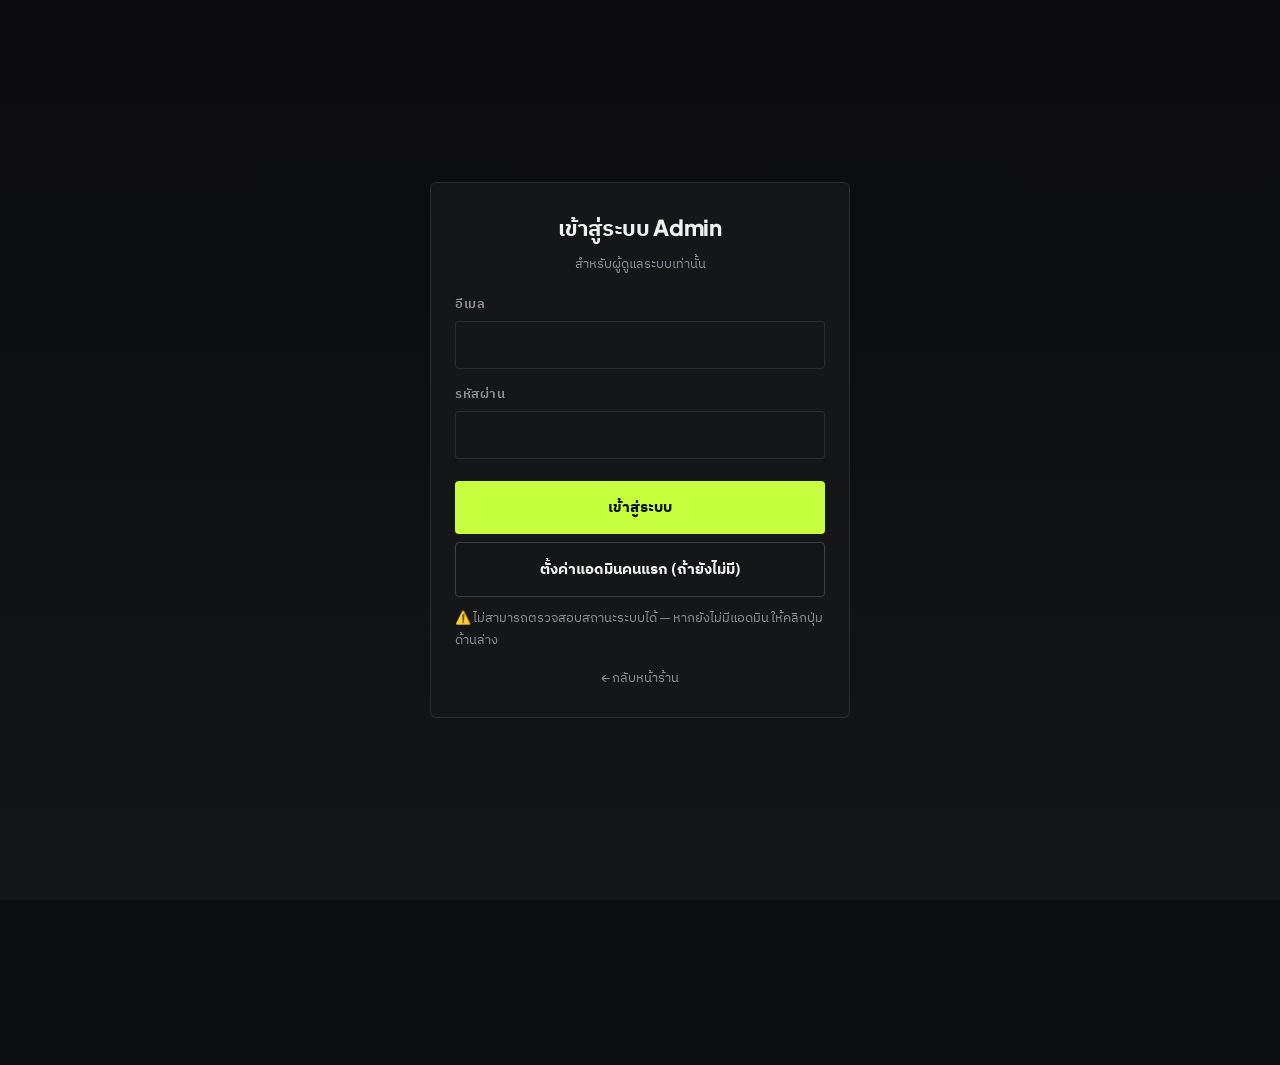
==== commit 105ba605: "Update admin.html" ====
--- a/admin.html
+++ b/admin.html
@@ -7,7 +7,7 @@
 <meta name="robots" content="noindex, nofollow">
 <title>Admin - Music Store</title>
 <link rel="stylesheet" href="style.css?v=20261018-pro4b">
-<link rel="stylesheet" href="theme-pro.css?v=20261018-pro4">
+<link rel="stylesheet" href="theme-pro.css?v=20261018-compact">
 <!-- 🎨 (2026-10-11) ระบบแจ้งเตือนใหม่ (toast + dialog) — ต้องโหลดก่อน app-*.js -->
 <link rel="stylesheet" href="notify.css?v=20261018-pro2">
 <script src="notify.js?v=20261015-waveback"></script>
@@ -1935,7 +1935,7 @@
   </div>
 
   <script src="phone-input.js?v=20261015-waveback" defer></script>
-  <script src="waveform.js?v=20261018-pro1" defer></script>
+  <script src="waveform.js?v=20261018-compact" defer></script>
   <script type="module" src="app-admin.js?v=20261018-pro4"></script>
 </body>
 </html>
--- a/style.css
+++ b/style.css
@@ -8,10 +8,10 @@
 
 :root {
   /* Color Palette */
-  --bg: #0b0d14;
-  --surface: #131722;
-  --surface-2: #1c2234;
-  --surface-hover: #262e45;
+  --bg: #0c0d0e;
+  --surface: #141618;
+  --surface-2: #1a1d20;
+  --surface-hover: #22262a;
   --border: rgba(255, 255, 255, 0.08);
   --border-focus: rgba(198, 255, 61, 0.5);
   
@@ -107,7 +107,7 @@
   right: 0;
   z-index: 40;
   /* 🔧 (2026-09-22): ใช้พื้นหลังโปร่งใสแทน blur — กัน iOS Safari กระตุก */
-  background: rgba(11, 13, 20, 0.95);
+  background: rgba(12, 13, 14, 0.95);
   /* เก็บ backdrop-filter ไว้แต่ลด blur ลงมาก เพื่อความปลอดภัย */
   backdrop-filter: blur(4px);
   -webkit-backdrop-filter: blur(4px);
@@ -260,7 +260,7 @@
   flex-shrink: 0;
   padding: 8px 18px;
   border-radius: var(--radius-full);
-  background: rgba(15, 17, 24, 0.6);
+  background: rgba(14, 16, 18, 0.6);
   border: 1px solid rgba(198, 255, 61, 0.2);
   color: #c6ff3d;
   font-size: 13.5px;
@@ -282,7 +282,7 @@
 .chip.active {
   background: linear-gradient(135deg, #c6ff3d, #c6ff3d);
   border-color: transparent;
-  color: #fff;
+  color: var(--accent-ink, #0c0d0e);
   font-weight: 700;
   box-shadow: 0 4px 16px rgba(198, 255, 61, 0.4), 0 2px 8px rgba(198, 255, 61, 0.3);
   text-shadow: 0 1px 4px rgba(0, 0, 0, 0.2);
@@ -994,7 +994,7 @@
 .buy-btn:hover {
   background: var(--accent);
   border-color: var(--accent);
-  color: #fff;
+  color: var(--accent-ink, #0c0d0e);
   box-shadow: 0 4px 12px var(--accent-glow);
 }
 
@@ -1032,7 +1032,7 @@
   -webkit-backdrop-filter: blur(10px);
   /* 🔧 (2026-09-19 perf Chrome): translateZ(0) → บังคับ GPU compositing เหมือน Safari */
   transform: translateZ(0);
-  background: rgba(19, 23, 34, 0.92);
+  background: rgba(20, 22, 24, 0.92);
 }
 
 .bottom-nav button {
@@ -1074,7 +1074,7 @@
   max-width: 420px;
   bottom: calc(65px + var(--safe-bottom));
   z-index: 60;
-  background: rgba(19, 23, 34, 0.96);
+  background: rgba(20, 22, 24, 0.96);
   /* 🔧 (2026-09-19 perf): ลด backdrop-filter blur(20px) saturate(180%) → blur(10px) */
   backdrop-filter: blur(10px);
   -webkit-backdrop-filter: blur(10px);
@@ -1162,7 +1162,7 @@
   align-items: center;
   justify-content: center;
   flex-shrink: 0;
-  color: #fff;
+  color: var(--accent-ink, #0c0d0e);
   box-shadow: var(--shadow-accent);
   transform: scale(1.05);
 }
@@ -1300,7 +1300,7 @@
   min-height: 100dvh !important; /* 🔑 ใช้ dynamic viewport height บนมือถือ */
   padding: 24px 16px !important;
   padding: calc(24px + var(--safe-top, 0px)) 16px calc(24px + var(--safe-bottom, 0px)) 16px !important;
-  background: linear-gradient(180deg, #0a0a0f 0%, #1a1428 100%) !important;
+  background: linear-gradient(180deg, #0a0a0f 0%, #141618 100%) !important;
   box-sizing: border-box !important;
 }
 
@@ -1392,7 +1392,7 @@
   justify-content: center;
   gap: 8px;
   background: linear-gradient(135deg, var(--accent), #9ad600);
-  color: #fff;
+  color: var(--accent-ink, #0c0d0e);
   border: none;
   border-radius: var(--radius-sm);
   padding: 12px 20px;
@@ -1687,8 +1687,7 @@
   background: linear-gradient(135deg, var(--accent), #9ad600);
   box-shadow:
     0 4px 16px var(--accent-glow),
-    inset 0 1px 0 rgba(255,255,255,.15);
-}
+    inset 0 1px 0 rgba(255,255,255,.15); color: var(--accent-ink, #0c0d0e);}
 
 /* ============================================================
    🎨 (2026-09-26) QR Code Preview — สไตล์สำหรับหน้าตั้งค่าการชำระเงิน
@@ -2070,7 +2069,7 @@
   border-radius: 12px !important;
   background: linear-gradient(135deg, var(--accent) 0%, var(--accent-2) 100%) !important;
   border: none !important;
-  color: #fff !important;
+  color: var(--accent-ink, #0c0d0e) !important;
   font-size: 13px;
   font-weight: 700;
   display: flex;
@@ -2603,7 +2602,7 @@
 }
 
 .my-orders-form {
-  background: var(--surface, #131722);
+  background: var(--surface, #141618);
   border-radius: var(--radius, 20px);
   padding: 18px;
   margin-bottom: 16px;
@@ -2612,7 +2611,7 @@
 /* 🆕 (T014): ส่วน "ค้นหาด้วยเลขใบเสร็จ" ใน tab ออเดอร์ — ย้ายจาก topbar modal เดิม (trackOrderBtn) มาไว้ที่นี่
    reuse field/input style จาก .my-orders-form .field (เหมือนกันทุกประการ) — แค่ขยาย card style แยก */
 .my-orders-receipt-search {
-  background: var(--surface, #131722);
+  background: var(--surface, #141618);
   border: 1px solid var(--border, rgba(255,255,255,.08));
   border-radius: 12px;
   padding: 14px 16px;
@@ -2637,7 +2636,7 @@
 .my-orders-receipt-search .field input {
   width: 100%;
   padding: 12px 14px;
-  background: var(--surface-2, #1c2234);
+  background: var(--surface-2, #1a1d20);
   border: 1px solid var(--border, rgba(255,255,255,.08));
   border-radius: var(--radius-sm, 12px);
   color: var(--text, #f8fafc);
@@ -2660,7 +2659,7 @@
 .my-orders-form .field input {
   width: 100%;
   padding: 12px 14px;
-  background: var(--surface-2, #1c2234);
+  background: var(--surface-2, #1a1d20);
   border: 1px solid var(--border, rgba(255,255,255,.08));
   border-radius: var(--radius-sm, 12px);
   color: var(--text, #f8fafc);
@@ -2693,7 +2692,7 @@
 }
 
 .my-order-card {
-  background: var(--surface, #131722);
+  background: var(--surface, #141618);
   border-radius: var(--radius, 20px);
   padding: 14px;
   margin-bottom: 10px;
@@ -3160,7 +3159,7 @@
    - ไล่เฉดภายใน + glow พรีเมียม
    - ใช้ !important เพื่อ override CSS เดิม */
 .song-card-row {
-  background: linear-gradient(135deg, #0B0B14, #13131F) !important;
+  background: linear-gradient(135deg, #0c0d0e, #141618) !important;
   border: 1px solid transparent !important;
   border-radius: 14px !important;
   margin-bottom: 2px !important;
@@ -3234,7 +3233,7 @@
   inset: 1.5px;
   background:
     radial-gradient(circle at 30% 50%, var(--ap-glow, rgba(198, 255, 61, 0.18)), transparent 60%),
-    linear-gradient(135deg, rgba(11, 11, 20, 0.85), rgba(19, 19, 31, 0.90));
+    linear-gradient(135deg, rgba(12, 13, 14, 0.85), rgba(20, 22, 24, 0.90));
   border-radius: 13px;
   z-index: 1;
   pointer-events: none;
@@ -3873,7 +3872,7 @@
 /* 🔧 ปรับ (2026-09-14 รอบ 2): ลด margin รอบแถวเพลงในเพลย์ลิสต์จาก 4px → 2px ตามคำสั่งผู้ใช้
    - รักษา padding ซ้าย-ขวา (12px) เดิมไว้ ไม่กระทบขอบเพลย์ลิสต์ */
 .playlist-song-row.song-card-row {
-  background: linear-gradient(135deg, #0B0B14, #13131F) !important;
+  background: linear-gradient(135deg, #0c0d0e, #141618) !important;
   border: 1px solid transparent !important;
   border-radius: 14px !important;
   margin: 2px 12px !important;
@@ -3909,7 +3908,7 @@
   inset: 1.5px;
   background:
     radial-gradient(circle at 30% 50%, var(--ap-glow, rgba(198, 255, 61, 0.18)), transparent 60%),
-    linear-gradient(135deg, rgba(11, 11, 20, 0.85), rgba(19, 19, 31, 0.90));
+    linear-gradient(135deg, rgba(12, 13, 14, 0.85), rgba(20, 22, 24, 0.90));
   border-radius: 13px;
   z-index: 1;
   pointer-events: none;
@@ -4116,7 +4115,7 @@
   box-shadow: 0 4px 14px rgba(198, 255, 61, 0.3) !important;
 }
 .playlist-block:nth-child(3n+2) .playlist-folder-btn {
-  background: linear-gradient(135deg, #0c3a4a, #062a36) !important;
+  background: linear-gradient(135deg, #0c3a4a, #141618) !important;
   border: 2px solid rgba(20, 184, 166, 0.8) !important;
   box-shadow: 0 4px 14px rgba(20, 184, 166, 0.3) !important;
 }
@@ -4141,7 +4140,7 @@
 .playlist-block:nth-child(3n+2) .playlist-folder-btn:hover {
   border-color: rgba(45, 212, 191, 0.8) !important;
   box-shadow: 0 6px 18px rgba(20, 184, 166, 0.35) !important;
-  background: linear-gradient(135deg, #1c3a4a, #0c2a36) !important;
+  background: linear-gradient(135deg, #1c3a4a, #141618) !important;
 }
 .playlist-block:nth-child(3n+3) .playlist-folder-btn:hover {
   border-color: rgba(74, 222, 128, 0.8) !important;
@@ -4427,7 +4426,7 @@
 
 /* ==========================================================================
    🎁 (2026-09-20) หน้าโปรโมชั่นพรีวิว (ฝั่ง User) — สไตล์ J: CYBERPUNK
-   - นีออนชมพู (#ff00ff) + ฟ้า (#00ffff) + เหลือง (#ffff00) บนพื้น #0a0014
+   - นีออนชมพู (#ff00ff) + ฟ้า (#00ffff) + เหลือง (#ffff00) บนพื้น #0c0d0e
    - ฟอนต์ "Courier New", monospace ทุกที่
    - มุมตัด (clip-path polygon) + glow/text-shadow นีออน + glitch effect
    - คลาสทั้งหมดขึ้นต้นด้วย .promo-* ไม่ทับซ้อนกับคลาสเดิม
@@ -4461,7 +4460,7 @@
 
 /* ---------- ตัวแปรสีเฉพาะสไตล์ Cyberpunk ---------- */
 :root {
-  --cp-bg:        #0a0014;
+  --cp-bg:        #0c0d0e;
   --cp-pink:      #ff00ff;
   --cp-cyan:      #00ffff;
   --cp-yellow:    #ffff00;
@@ -4926,7 +4925,7 @@
 /* ---- แถวเพลง (หน้าหลัก + เพลงในเพลย์ลิสต์) : พื้นเรียบ ขอบบาง ไม่มีแสงเมช ---- */
 .song-card-row,
 .playlist-song-row.song-card-row {
-  background: #141824 !important;
+  background: #141618 !important;
   border: 1px solid rgba(255, 255, 255, 0.10) !important;
   border-radius: 10px !important;
   padding: 10px !important;
@@ -4955,7 +4954,7 @@
 .song-card-row:hover,
 .playlist-song-row.song-card-row:hover {
   transform: none !important;
-  background: #181d2b !important;
+  background: #1a1d20 !important;
   border-color: rgba(198, 255, 61, 0.45) !important;
   box-shadow: none !important;
 }
@@ -5056,7 +5055,7 @@
 .playlist-block:nth-child(3n+1) .playlist-folder-btn,
 .playlist-block:nth-child(3n+2) .playlist-folder-btn,
 .playlist-block:nth-child(3n+3) .playlist-folder-btn {
-  background: linear-gradient(90deg, rgba(198, 255, 61, 0.10), #141824 60%) !important;
+  background: linear-gradient(90deg, rgba(198, 255, 61, 0.10), #141618 60%) !important;
   border: 1px solid rgba(255, 255, 255, 0.10) !important;
   border-left: 4px solid #c6ff3d !important;
   border-radius: 10px !important;
@@ -5065,7 +5064,7 @@
 .playlist-block:nth-child(3n+1) .playlist-folder-btn:hover,
 .playlist-block:nth-child(3n+2) .playlist-folder-btn:hover,
 .playlist-block:nth-child(3n+3) .playlist-folder-btn:hover {
-  background: linear-gradient(90deg, rgba(198, 255, 61, 0.16), #181d2b 60%) !important;
+  background: linear-gradient(90deg, rgba(198, 255, 61, 0.16), #1a1d20 60%) !important;
   border-color: rgba(198, 255, 61, 0.45) !important;
   border-left-color: #c6ff3d !important;
   box-shadow: none !important;
@@ -5426,7 +5425,7 @@
   right: auto;
   backdrop-filter: none;
   -webkit-backdrop-filter: none;
-  background: rgba(11, 13, 20, 0.98);
+  background: rgba(12, 13, 14, 0.98);
 }
 
 /* ============================================================
@@ -5818,7 +5817,7 @@
 }
 .btn-icon-mini[data-favorite-btn].is-favorite {
   background: linear-gradient(145deg, #c6ff3d 0%, #9ad600 50%, #5d8a00 100%) !important;
-  color: #fff !important;
+  color: var(--accent-ink, #0c0d0e) !important;
   border: 1px solid rgba(255, 255, 255, 0.35) !important;
   box-shadow: 0 4px 14px rgba(198, 255, 61, 0.65), 0 0 0 2px rgba(198, 255, 61, 0.30), inset 0 1px 0 rgba(255, 255, 255, 0.25) !important;
 }
@@ -6043,7 +6042,7 @@
   flex-shrink: 0;
   padding: 9px 16px;
   background: linear-gradient(145deg, var(--accent) 0%, var(--accent-2) 100%);
-  color: #fff;
+  color: var(--accent-ink, #0c0d0e);
   border: 1px solid rgba(255, 255, 255, 0.2);
   border-radius: 9999px;
   font-size: 13px;
@@ -6234,7 +6233,7 @@
   height: 44px;
   border-radius: 50%;
   background: var(--accent, #c6ff3d);
-  color: #fff;
+  color: var(--accent-ink, #0c0d0e);
   border: none;
   font-size: 22px;
   font-weight: 700;
@@ -6712,7 +6711,7 @@
 /* Badge จำนวน active filters */
 .filter-badge {
   background: var(--accent);
-  color: #fff;
+  color: var(--accent-ink, #0c0d0e);
   font-size: 11px;
   font-weight: 700;
   padding: 2px 7px;
@@ -7711,7 +7710,7 @@
 .hero-cta {
   /* 🎨 (T114): ขยาย size (14→16px font + padding 10px 24px → 14px 32px) + pulse glow + icon bounce */
   background: linear-gradient(135deg, var(--accent), var(--accent-2));
-  color: #fff;
+  color: var(--accent-ink, #0c0d0e);
   border: none;
   padding: 14px 32px;
   border-radius: 9999px;
@@ -7987,7 +7986,7 @@
    🎨 (T113 2026-10-07): ใช้ solid accent bg (ไม่ใช่ translucent) + font 11→10px + tighter padding */
 .category-card .cat-count {
   font-size: 10px;
-  color: #fff;
+  color: var(--accent-ink, #0c0d0e);
   font-weight: 600;
   margin-top: 4px;
   position: relative;
@@ -8354,7 +8353,7 @@
   height: 28px;
   border-radius: 50%;
   background: var(--accent);
-  color: #fff;
+  color: var(--accent-ink, #0c0d0e);
   display: flex;
   align-items: center;
   justify-content: center;
@@ -8384,7 +8383,7 @@
   padding: 1px 6px;
   border-radius: 4px;
   background: var(--accent);
-  color: #fff;
+  color: var(--accent-ink, #0c0d0e);
   text-transform: uppercase;
   letter-spacing: 0.5px;
 }
@@ -8514,7 +8513,7 @@
 #songModalBackdrop .btn-review-submit {
   flex: 1;
   background: linear-gradient(135deg, var(--accent), var(--accent-2));
-  color: #fff;
+  color: var(--accent-ink, #0c0d0e);
   border: none;
   padding: 10px 16px;
   border-radius: 10px;
@@ -8571,7 +8570,7 @@
 /* Login button — accent outline */
 #songModalBackdrop .btn-review-login {
   background: var(--accent);
-  color: #fff;
+  color: var(--accent-ink, #0c0d0e);
   border: none;
   padding: 10px 20px;
   border-radius: 10px;
@@ -8651,7 +8650,7 @@
   height: 36px;
   border-radius: 50%;
   background: linear-gradient(135deg, var(--accent), var(--accent-2));
-  color: #fff;
+  color: var(--accent-ink, #0c0d0e);
   display: flex;
   align-items: center;
   justify-content: center;
@@ -8665,7 +8664,7 @@
 #songModalBackdrop .review-mine-badge {
   display: inline-block;
   background: var(--accent);
-  color: #fff;
+  color: var(--accent-ink, #0c0d0e);
   font-size: 9px;
   font-weight: 700;
   padding: 2px 6px;
@@ -9244,7 +9243,7 @@
   top: calc(100% + 4px);
   left: 0;
   min-width: 200px;
-  background: var(--bg-card, #1f1f2e);
+  background: var(--bg-card, #1a1d20);
   border: 1px solid var(--border, rgba(255,255,255,0.12));
   border-radius: 10px;
   box-shadow: 0 8px 24px rgba(0, 0, 0, 0.45);
@@ -9392,7 +9391,7 @@
   padding: 0 5px;
   border-radius: 9px;
   background: var(--accent);
-  color: #fff;
+  color: var(--accent-ink, #0c0d0e);
   font-size: 11px;
   font-weight: 700;
   line-height: 1;
@@ -9421,7 +9420,7 @@
   position: relative;
   width: 100%;
   max-width: 480px;
-  background: var(--bg, #0b0d14);
+  background: var(--bg, #0c0d0e);
   border-left: 1px solid rgba(255, 255, 255, 0.1);
   display: flex;
   flex-direction: column;
@@ -9446,7 +9445,7 @@
   padding: 16px 20px;
   border-bottom: 1px solid rgba(255, 255, 255, 0.08);
   flex-shrink: 0; /* 🐛 FIX: header อยู่บนสุดเสมอ ไม่ทับ footer */
-  background: var(--bg, #0b0d14);
+  background: var(--bg, #0c0d0e);
 }
 .adv-modal-header h2 {
   margin: 0;
@@ -9542,7 +9541,7 @@
 .adv-chip.active {
   background: var(--accent);
   border-color: var(--accent);
-  color: #fff;
+  color: var(--accent-ink, #0c0d0e);
   font-weight: 600;
 }
 .adv-chip-empty {
@@ -9670,7 +9669,7 @@
 }
 .adv-btn-primary {
   background: var(--accent);
-  color: #fff;
+  color: var(--accent-ink, #0c0d0e);
   border-color: var(--accent);
 }
 .adv-btn-primary:hover {
@@ -9924,7 +9923,7 @@
    ============================================================ */
 @media (prefers-color-scheme: dark) {
   .adv-modal-panel {
-    background: var(--bg, #0b0d14);
+    background: var(--bg, #0c0d0e);
   }
   .adv-chip {
     background: rgba(255, 255, 255, 0.06);
@@ -10785,7 +10784,7 @@
   z-index: 50 !important;
   margin: 0 -20px 14px !important;
   padding: 18px 20px 12px !important;
-  background: #151a29 !important;           /* ทึบ 100% — ไม่ใช้ gradient/transparent */
+  background: #141618 !important;           /* ทึบ 100% — ไม่ใช้ gradient/transparent */
   border-bottom: 1px solid rgba(255, 255, 255, .07) !important;
   box-shadow: 0 8px 14px -10px rgba(0, 0, 0, .65);
   border-radius: var(--radius) var(--radius) 0 0;
--- a/theme-pro.css
+++ b/theme-pro.css
@@ -354,3 +354,42 @@
 .admin-page .bar-chart { border-radius: var(--radius-sm); }
 .admin-page .badge { border-radius: 2px; box-shadow: none; }
 .admin-page .login-card { border-radius: var(--radius) !important; }
+
+/* ==========================================================================
+   พื้นเขียว lime = ตัวหนังสือ/ไอคอนดำเสมอ (อ่านง่าย สีไม่กลืนกัน)
+   ========================================================================== */
+.btn:not(.secondary):not(.danger):not(.whatsapp),
+.hero-cta, .chip.active, .adv-chip.active, .adv-btn-primary, .customer-login-btn,
+.guest-orders-login-banner-btn, #scrollTopBtn, .player-bar .ctrl, .filter-badge, .adv-filter-badge,
+.category-card .cat-count, .buy-btn:hover,
+#songModalBackdrop .btn-review-login, #songModalBackdrop .btn-review-submit,
+#songModalBackdrop .review-avatar, #songModalBackdrop .review-mine-badge,
+.btn-icon-mini[data-favorite-btn].is-favorite, #alertBackdrop .btn {
+  color: var(--accent-ink) !important;
+  text-shadow: none !important;
+}
+/* ลูกและตัวอักษรลูกของพื้นเขียวรับสีดำตาม */
+.btn:not(.secondary):not(.danger):not(.whatsapp) *,
+.hero-cta *, .adv-btn-primary *, .customer-login-btn *, .guest-orders-login-banner-btn *,
+#scrollTopBtn *, .player-bar .ctrl *, #songModalBackdrop .btn-review-login *,
+#songModalBackdrop .btn-review-submit * { color: inherit; }
+/* ไอคอน SVG ที่ฝัง fill="#fff" อยู่ในพื้นเขียว → ดำ */
+:is(.btn:not(.secondary):not(.danger):not(.whatsapp), .hero-cta, .adv-btn-primary, .customer-login-btn,
+    .guest-orders-login-banner-btn, #scrollTopBtn, .player-bar .ctrl, .chip.active,
+    #songModalBackdrop .btn-review-login, #songModalBackdrop .btn-review-submit,
+    .btn-icon-mini[data-favorite-btn].is-favorite) svg,
+:is(.btn:not(.secondary):not(.danger):not(.whatsapp), .hero-cta, .adv-btn-primary, .customer-login-btn,
+    .guest-orders-login-banner-btn, #scrollTopBtn, .player-bar .ctrl, .chip.active,
+    #songModalBackdrop .btn-review-login, #songModalBackdrop .btn-review-submit) svg * {
+  fill: currentColor;
+}
+:is(.btn:not(.secondary):not(.danger):not(.whatsapp), .hero-cta, .adv-btn-primary, .customer-login-btn,
+    .guest-orders-login-banner-btn, #scrollTopBtn, .player-bar .ctrl, #songModalBackdrop .btn-review-login) svg[fill="none"],
+:is(.btn:not(.secondary):not(.danger):not(.whatsapp), .hero-cta, .adv-btn-primary, .customer-login-btn,
+    .guest-orders-login-btn, #scrollTopBtn, .player-bar .ctrl, #songModalBackdrop .btn-review-login) svg[fill="none"] * {
+  fill: none;
+  stroke: currentColor;
+}
+.player-bar .ctrl .spinner, .btn .spinner { border-color: rgba(12, 13, 14, 0.25); border-top-color: var(--accent-ink); }
+/* ปุ่มไอคอนสีเขียวจาง ๆ → ขอบ lime ตัวหนังสือสว่าง ไม่ต้องดำ */
+.btn.secondary, .btn.danger { text-shadow: none; }
